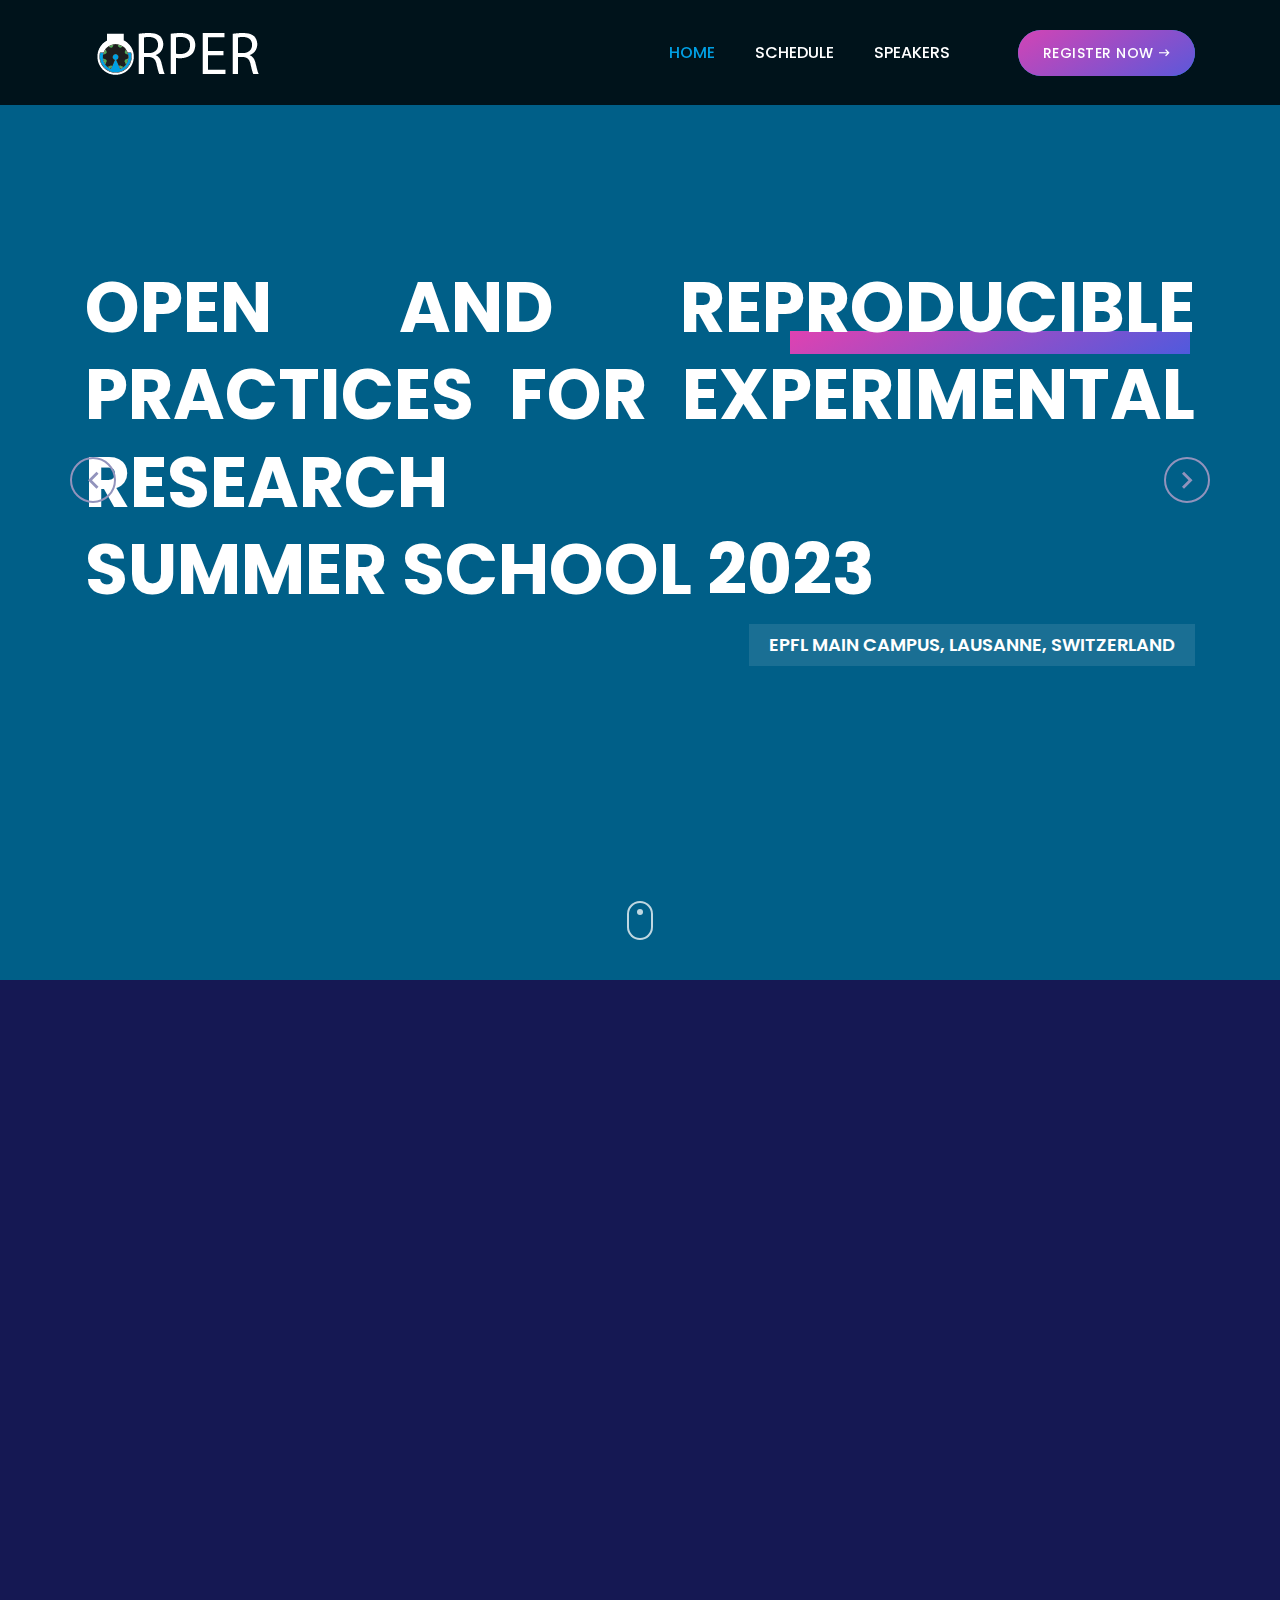
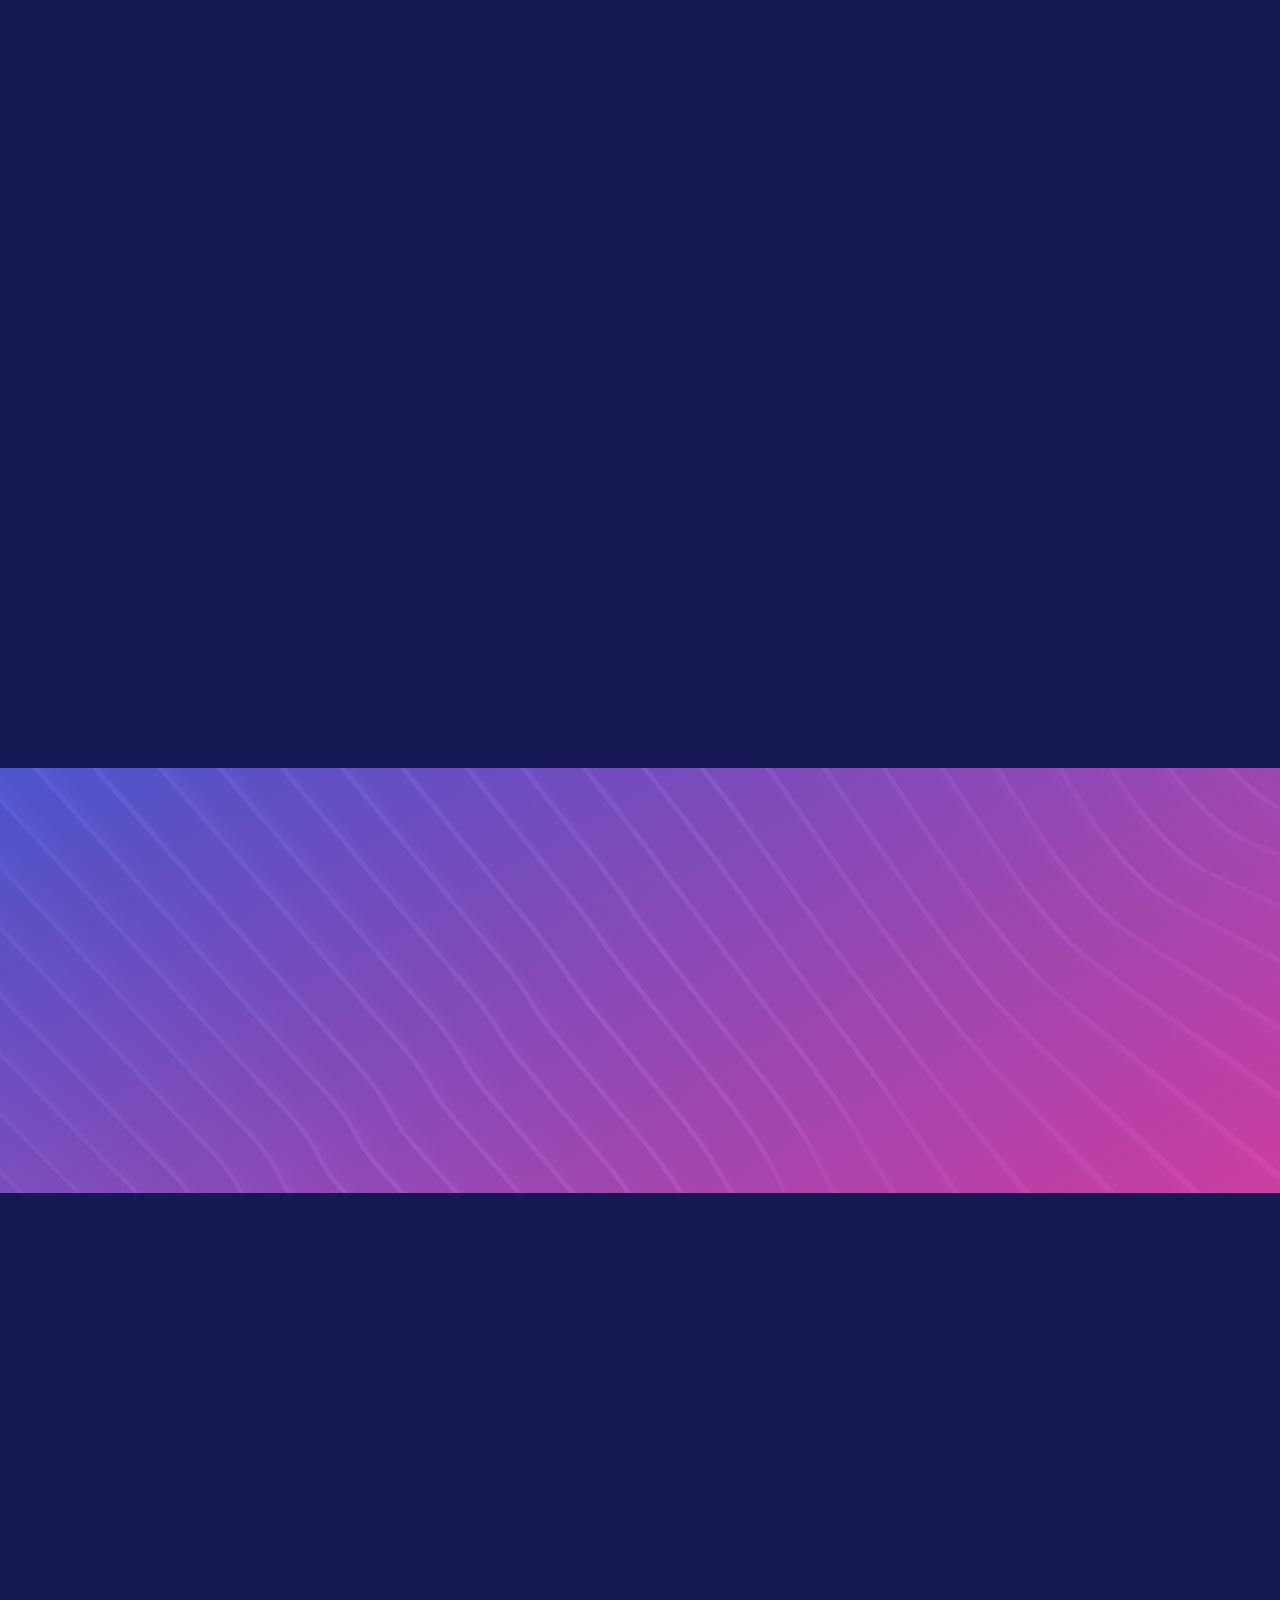
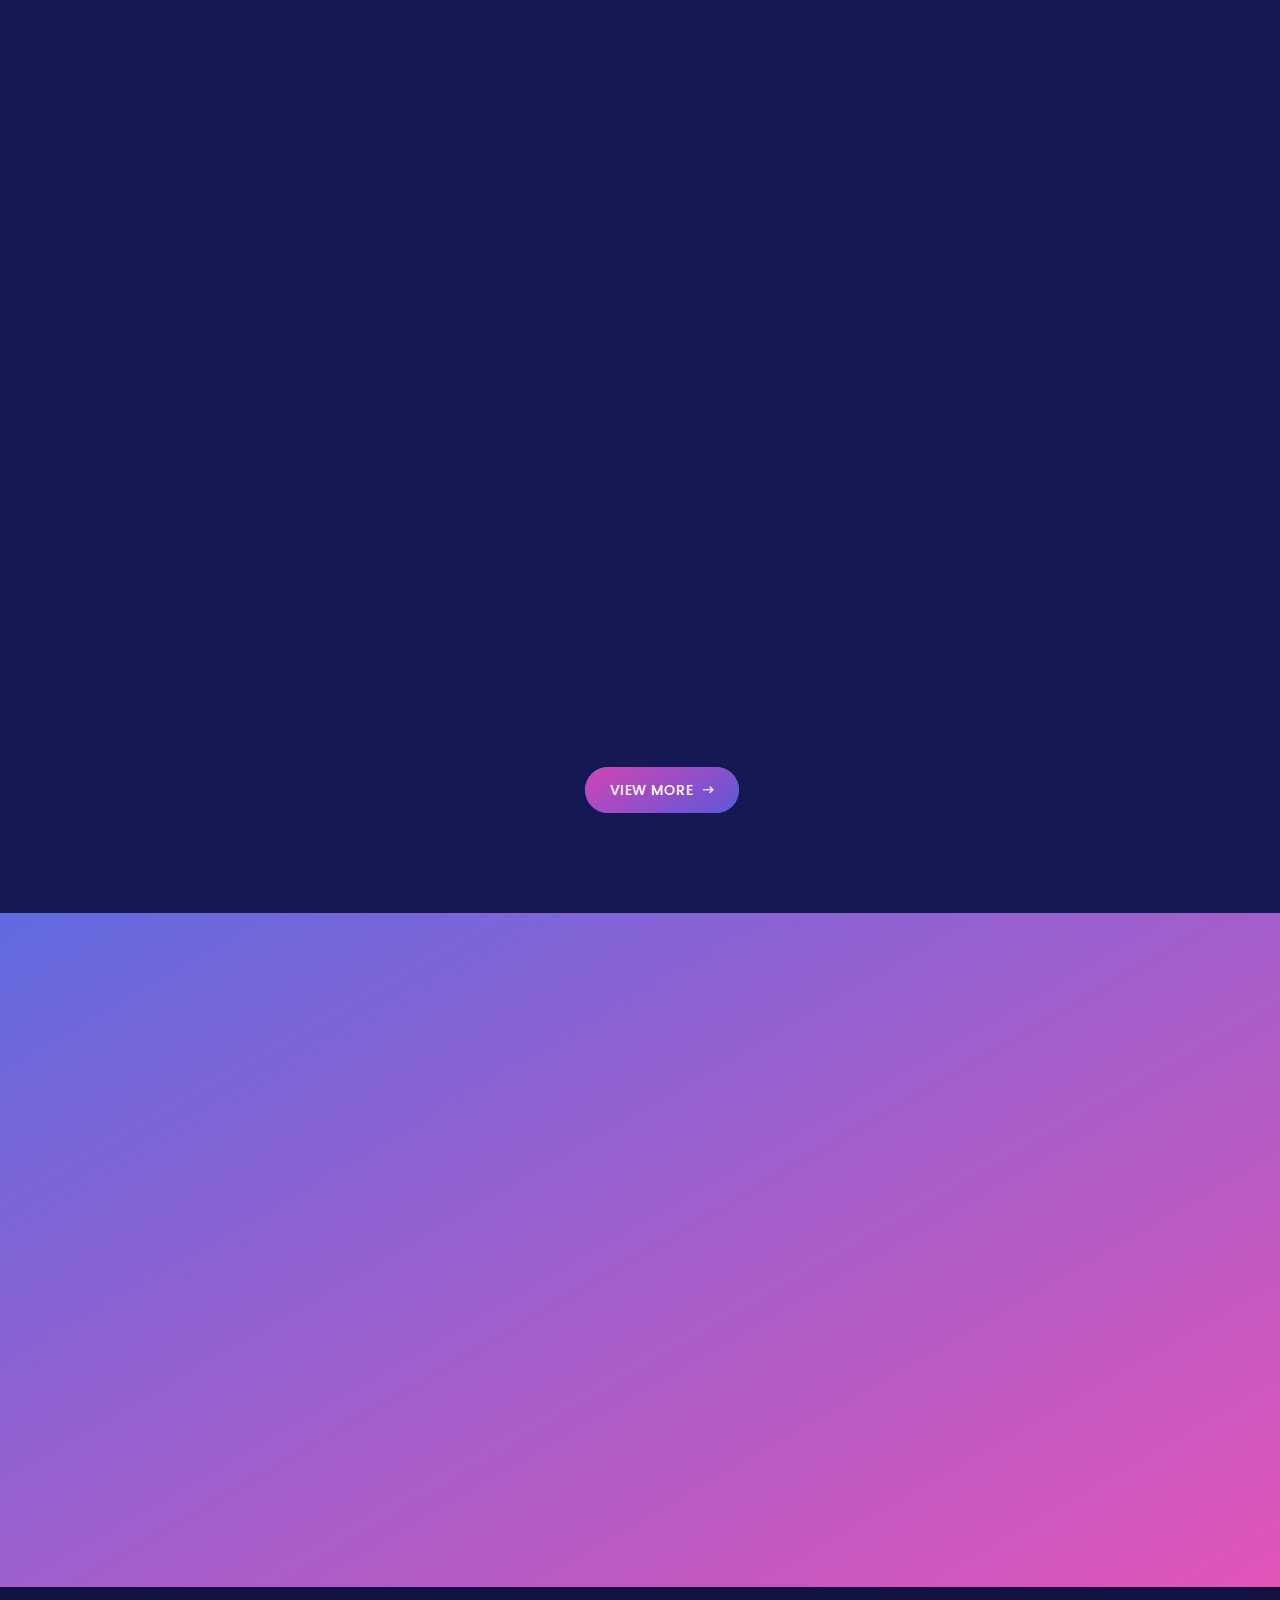
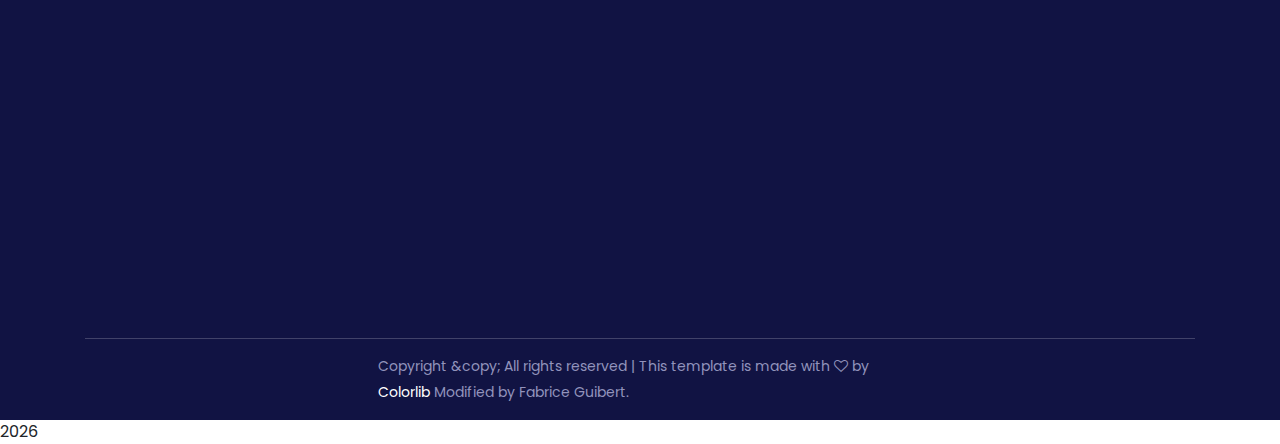
==== index.html @ 963dcc57 "- Fixed wrong days and email address" ====
<!DOCTYPE html>
<html lang="en">

<head>
    <meta charset="UTF-8">
    <meta name="description" content="">
    <meta http-equiv="X-UA-Compatible" content="IE=edge">
    <meta name="viewport" content="width=device-width, initial-scale=1, shrink-to-fit=no">

    <!-- Title -->
    <title>ORPER - Open and Reproducible Practices for Experimental Research Summer School 2023</title>

    <!-- Favicon -->
    <link rel="icon" href="./img/core-img/favicon-orper.png">

    <!-- Stylesheet -->
    <link rel="stylesheet" href="style.css">
	<script src="js/navbar_creator.js"></script>
</head>

<body>
    <!-- Preloader -->
    <div id="preloader">
        <div class="loader"></div>
    </div>
    <!-- /Preloader -->

    <!-- Header Area Start -->
    <header class="header-area">
        <div class="classy-nav-container breakpoint-off">
            <div class="container">
                <!-- Classy Menu -->
                <nav class="classy-navbar justify-content-between" id="conferNav">

                    <!-- Logo -->
                    <a class="nav-brand" href="./index.html"><img src="./img/core-img/logo_white@0.1x.png" alt=""></a>

                    <!-- Navbar Toggler -->
                    <div class="classy-navbar-toggler">
                        <span class="navbarToggler"><span></span><span></span><span></span></span>
                    </div>

                    <!-- Menu -->
                    <div class="classy-menu">
                        <!-- Menu Close Button -->
                        <div class="classycloseIcon">
                            <div class="cross-wrap"><span class="top"></span><span class="bottom"></span></div>
                        </div>
                        <!-- Nav Start -->
                        
                        <!-- Nav End -->
                    </div>
                </nav>
            </div>
        </div>
	<script>
		header_creator("home")
	</script>
    </header>
    <!-- Header Area End -->

    <!-- Welcome Area Start -->
    <section class="welcome-area">
        <div class="welcome-slides owl-carousel">
            <!-- Single Slide -->
            <div class="single-welcome-slide bg-img bg-overlay jarallax">
                <div class="container h-100">
                    <div class="row h-100 align-items-center">
                        <!-- Welcome Text -->
                        <div class="col-12">
                            <div class="welcome-text text-right">
                                <h2 data-animation="fadeInUp" data-delay="300ms" style="font-size:70px; text-align:justify;">Open and Reproducible Practices for Experimental Research <br>Summer School 2023</h2>
                                <h6 data-animation="fadeInUp" data-delay="500ms">EPFL Main Campus, Lausanne, Switzerland</h6>
                                <div class="hero-btn-group" data-animation="fadeInUp" data-delay="700ms">
                                    <!--<a href="#" class="btn confer-btn">More Information <i class="zmdi zmdi-long-arrow-right"></i></a>-->
                                </div>
                            </div>
                        </div>
                    </div>
                </div>
            </div>

            <!-- Single Slide -->
            <div class="single-welcome-slide bg-img bg-overlay jarallax">
                <div class="container h-100">
                    <div class="row h-100 align-items-center">
                        <!-- Welcome Text -->
                        <div class="col-12">
                            <div class="welcome-text-two text-center">
                                <h5 data-animation="fadeInUp" data-delay="100ms">Learn about Best Practices in</h5>
                                <h2 data-animation="fadeInUp" data-delay="300ms">Open Science</h2>
                                <!-- Event Meta -->
                                <div class="event-meta" data-animation="fadeInUp" data-delay="500ms">
                                    <a class="event-date" href="#"><i class="zmdi zmdi-account"></i>September 11, 2023 - September 14, 2023</a>
                                    <!--<a class="event-author" href="#"><i class="zmdi zmdi-alarm-check"></i> Laura Green</a>-->
                                </div>
                                <!--<div class="hero-btn-group" data-animation="fadeInUp" data-delay="700ms">
                                    <a href="#" class="btn confer-btn m-2">View more <i class="zmdi zmdi-long-arrow-right"></i></a>
                                    <a href="#" class="btn confer-btn m-2">Get Tickets <i class="zmdi zmdi-long-arrow-right"></i></a>
                                </div>-->
                            </div>
                        </div>
                    </div>
                </div>
            </div>
        </div>

        <!-- Scroll Icon -->
        <div class="icon-scroll" id="scrollDown"></div>
    </section>
    <!-- Welcome Area End -->

    <!-- About Us And Countdown Area Start -->
    <section class="about-us-countdown-area section-padding-100-0" id="about">
        <div class="container">
            <div class="row">
                <!-- About Content -->
                <div class="col-12 col-md-6">
                    <div class="about-content-text mb-80">
                        <h6 class="wow fadeInUp" data-wow-delay="300ms">About Summer School</h6>
                        <h3 class="wow fadeInUp" data-wow-delay="300ms">The Why</h3>
                        <p class="wow fadeInUp" data-wow-delay="300ms">The need to conduct research in a transparent, sharable and reproducible manner is today one of the most pressing challenges faced by the scientific community. <br>
Nevertheless graduate students dramatically lack a proper training on what are the good practices to put into place while conducting research and, more importantly, how to apply them. <br>
In this summer school, you will be provided with appropriate content on what are the different practices that you might adopt from the beginning of your research journey, step by step, from study design to publication,
covering data collection, storage and analysis, to improve the quality, shareability and reproducibility of your work. <br>
You will be provided both with theoretical aspects in the form of lectures and practical workshops to apply your knowledge, covering all states of the research lifecycle.<br>
By the end of the summer school, you should be able to make your projects more "open-science ready".</p>
                        <!--<a href="#" class="btn confer-btn mt-50 wow fadeInUp" data-wow-delay="300ms">Interested <i class="zmdi zmdi-long-arrow-right"></i></a>-->
                    </div>
                </div>
				
				<div class="col-12 col-md-6">
                    <div class="about-content-text mb-80">
                        <h6 class="wow fadeInUp" data-wow-delay="300ms">Conditions to apply</h6>
                        <h3 class="wow fadeInUp" data-wow-delay="300ms">The Who</h3>
                        <p class="wow fadeInUp" data-wow-delay="300ms">Any PhD student is welcome to join this summer school. Due to a limited number of seats (30), priority will be given to students from EPFL and ETHZ.</p>
                        <!--<a href="#" class="btn confer-btn mt-50 wow fadeInUp" data-wow-delay="300ms">Interested <i class="zmdi zmdi-long-arrow-right"></i></a>-->
                    </div>
                </div>
				
				
				<div class="col-12 col-md-6">
                    <div class="about-content-text mb-80">
                        <h6 class="wow fadeInUp" data-wow-delay="300ms">Conditions to apply</h6>
                        <h3 class="wow fadeInUp" data-wow-delay="300ms">The When</h3>
                        <p class="wow fadeInUp" data-wow-delay="300ms">From September the 11th to September the 15th 2023, at EPFL main campus in Lausanne.</p>
                        <!--<a href="#" class="btn confer-btn mt-50 wow fadeInUp" data-wow-delay="300ms">Interested <i class="zmdi zmdi-long-arrow-right"></i></a>-->
                    </div>
                </div>
				
				<div class="col-12 col-md-6">
                    <div class="about-content-text mb-80">
                        <h6 class="wow fadeInUp" data-wow-delay="300ms">How to pass this school</h6>
                        <h3 class="wow fadeInUp" data-wow-delay="300ms">Grading</h3>
                        <p class="wow fadeInUp" data-wow-delay="300ms">Students will be evaluated on the basis of a single report, to be submitted a week after the end of the summer school. <br>In this report, students will select one other student’s project and evaluate its transparency and reproducibility, through all criteria seen during the previous days. This evaluation will take the form of comments and suggestions, outlining both good and bad practices observed in the aforementioned project.</p>
                        <!--<a href="#" class="btn confer-btn mt-50 wow fadeInUp" data-wow-delay="300ms">Interested <i class="zmdi zmdi-long-arrow-right"></i></a>-->
                    </div>
                </div>

                <!-- About Thumb -->
				<!--
                <div class="col-12 col-md-6">
                    <div class="about-thumb mb-80 wow fadeInUp" data-wow-delay="300ms">
                        <img src="img/bg-img/2.png" alt="">
                    </div>
                </div>-->
            </div>
        </div>

        <!-- Counter Up Area -->
        <div class="countdown-up-area">
            <div class="container">
                <div class="row align-items-center">
                    <div class="col-12 col-md-3">
                        <!-- Countdown Text -->
                        <div class="countdown-content-text mb-100 wow fadeInUp" data-wow-delay="300ms">
                            <h6>Summer School Date</h6>
                            <h4>Count Every Second Until the Event</h4>
                        </div>
                    </div>

                    <div class="col-12 col-md-9">
                        <div class="countdown-timer mb-100 wow fadeInUp" data-wow-delay="300ms">
                            <div id="clock" date="2023/09/11""></div>
                        </div>
                    </div>
                </div>
            </div>
        </div>
    </section>
    <!-- About Us And Countdown Area End -->

    <!-- Our Speakings Area Start -->
    <section class="our-speaker-area bg-img bg-gradient-overlay section-padding-100-60" style="background-image: url(img/bg-img/3.jpg);">
        <div class="container">
            <div class="row">
                <!-- Heading -->
                <div class="col-12">
                    <div class="section-heading text-center wow fadeInUp" data-wow-delay="300ms">
                        <p>Learn from experts in the field</p>
                        <h4>Speakers</h4>
                    </div>
                </div>
            </div>

            <div class="row" id="speakerContent"></div>
        </div>
    </section>
    <!-- Our Speakings Area End -->

    <!-- Our Schedule Area Start -->
    <section class="our-schedule-area section-padding-100">
        <div class="container">
            <div class="row">
                <!-- Heading -->
                <div class="col-12">
                    <div class="section-heading-2 text-center wow fadeInUp" data-wow-delay="300ms">
                        <p>Our Timetable</p>
                        <h4>Schedule Plan</h4>
                    </div>
                </div>
            </div>

            <div class="row">
                <div class="col-12">
                    <div class="schedule-tab">
                        <!-- Nav Tabs -->
                        <ul class="nav nav-tabs wow fadeInUp" data-wow-delay="300ms" id="conferScheduleTab" role="tablist">
                        </ul>
                    </div>

                    <!-- Tab Content -->
                    <div class="tab-content " id="conferScheduleTabContent">
                    </div>
					
			<!-- Schedule button -->
			<a href="./schedule.html" class="btn confer-btn" style="margin-left:45%;">View More <i class="zmdi zmdi-long-arrow-right"></i></a>
		</div>
            </div>
        </div>
    </section>
	
	
	<script>
		day_schedule_insert(false);
		create_nav_panel_schedule();
		create_speakers();
	</script>
    <!-- Our Schedule Area End -->

    <!-- Our Ticket Pricing Table Area Start -->
    <section class="our-ticket-pricing-table-area bg-img bg-gradient-overlay section-padding-100-0 jarallax" style="background-image: url(img/bg-img/14.jpg);">
        <div class="container">
            <div class="row">
                <!-- Heading -->
                <div class="col-12">
                    <div class="section-heading text-center wow fadeInUp" data-wow-delay="300ms">
                        <!--<p>What We Provide</p>
                        <h4>What We Provide</h4> -->
                    </div>
                </div>
            </div>

            <div class="row">
                <!-- Single Ticket Pricing Table -->
                <div class="col-12 col-md-6 col-lg-4">
                    <div class="single-ticket-pricing-table active text-center mb-100 wow fadeInUp" data-wow-delay="300ms">
                        <h6 class="ticket-plan">Full week course</h6>
                        <!-- Ticket Icon -->
                        <div class="ticket-icon">
                            <img src="img/core-img/p2.png" alt="">
                        </div>
                        <!-- <h2 class="ticket-price">Free</h2> -->
                        <!-- Ticket Pricing Table Details -->
                        <div class="ticket-pricing-table-details">
                            <p><i class="zmdi zmdi-check"></i> Four days of class</p>
                            <p><i class="zmdi zmdi-check"></i> One Coffee-break every day</p>
                            <p><i class="zmdi zmdi-check"></i> Speaker slides</p>
							<p><i class="zmdi zmdi-check"></i> 2 ECTS credits</p>
							<p><i class="zmdi zmdi-cross" style="color:#e30000;"></i> Accomodation</p>
							<p><i class="zmdi zmdi-cross" style="color:#e30000;"></i> Meals</p>
                        </div>
                    </div>
                </div>


            </div>
        </div>
    </section>
    <!-- Our Ticket Pricing Table Area End -->

   <!-- Footer Area Start -->
    <footer class="footer-area bg-img bg-overlay-2 section-padding-100-0" id="footer"></footer>
    <!-- Footer Area End -->
	<script>
		footer_creator("orpersummerschool23@gmail.com", "orperschool.github.io", "Towards best practices in research for reproducibility and sharing of data, software and ideas.");
	</script>

    <!-- **** All JS Files ***** -->
    <!-- jQuery 2.2.4 -->
    <script src="js/jquery.min.js"></script>
    <!-- Popper -->
    <script src="js/popper.min.js"></script>
    <!-- Bootstrap -->
    <script src="js/bootstrap.min.js"></script>
    <!-- All Plugins -->
    <script src="js/confer.bundle.js"></script>
    <!-- Active -->
    <script src="js/default-assets/active.js"></script>

</body>

</html>
---- style.css ----
/* ------------------------------------------
[Master Stylesheet]

Template Name: Confer - Conference Event HTML Template
Template Author: Colorlib
Template Author URL: http://colorlib.com
Version: 1.0.0
Last Update: March 14, 2019

[Tables of CSS Content]

+ body

    01.0 Reboot Area CSS
    02.0 Spacing Area CSS
    03.0 Preloader Area CSS
    04.0 Heading Area CSS
    05.0 Backtotop Area CSS
    06.0 Buttons Area CSS
    07.0 Header Area CSS
    08.0 Hero Area CSS
    09.0 Footer Area CSS
    10.0 About Area CSS
    11.0 Counter Area CSS
    12.0 Speakar Area CSS
    13.0 Breadcrumb Area CSS
    14.0 Blog Area CSS
    15.0 Widget Area CSS
    16.0 Client Area CSS
    17.0 Schedule Area CSS
    18.0 Ticket Area CSS
    19.0 Sponsor Area CSS
    20.0 Contact Area CSS
    21.0 CTA Area CSS
--------------------------------------------- */
/* Import Fonts & All CSS */
@import url("https://fonts.googleapis.com/css?family=Poppins:100,200,300,400,500,600,700");
@import 'bootstrap.min.css';
@import 'css/animate.css';
@import 'css/default-assets/classy-nav.css';
@import 'css/owl.carousel.min.css';
@import 'css/magnific-popup.css';
@import 'css/font-awesome.min.css';
@import 'css/material-design-iconic-font.min.css';
@import 'css/style.css';
/* :: 01.0 Reboot Area CSS */
* {
  margin: 0;
  padding: 0;
}

body {
  font-family: "Poppins", sans-serif;
  font-weight: 400;
  font-size: 16px;
  position: relative;
  z-index: auto;
}

h1,
h2,
h3,
h4,
h5,
h6 {
  font-family: "Poppins", sans-serif;
  color: #111343;
  line-height: 1.25;
  font-weight: 600;
}

a,
a:active,
a:focus,
a:hover {
  color: #111343;
  text-decoration: none;
  -webkit-transition-duration: 500ms;
  -o-transition-duration: 500ms;
  transition-duration: 500ms;
  outline: none;
  font-weight: 500;
}

li {
  list-style: none;
}

p {
  line-height: 1.8;
  color: #5d5e8d;
  font-size: 16px;
  font-weight: 400;
}

img {
  max-width: 100%;
  height: auto;
}

ul {
  margin: 0;
  padding: 0;
}
ul li {
  margin: 0;
  padding: 0;
}

.bg-overlay {
  position: relative;
  z-index: 1;
}
.bg-overlay::after {
  position: absolute;
  content: "";
  height: 100%;
  width: 100%;
  top: 0;
  left: 0;
  z-index: -1;
  background-color: rgba(0, 0, 0, 0.4);
}

.bg-gradient-overlay {
  position: relative;
  z-index: 1;
}
.bg-gradient-overlay::after {
  position: absolute;
  content: "";
  height: 100%;
  width: 100%;
  top: 0;
  left: 0;
  z-index: -1;
  background: #c63fa4;
  background-image: -moz-linear-gradient(120deg, rgb(223, 66, 177) 0%, rgb(80, 90, 221) 100%);
  background-image: -webkit-linear-gradient(120deg, rgb(223, 66, 177) 0%, rgb(80, 90, 221) 100%);
  background-image: -ms-linear-gradient(120deg, rgb(223, 66, 177) 0%, rgb(80, 90, 221) 100%);
  opacity: 0.9;
}

.bg-gradient-overlay-2 {
  position: relative;
  z-index: 1;
}
.bg-gradient-overlay-2::after {
  border-radius: 10px;
  content: "";
  position: absolute;
  width: 100%;
  height: 100%;
  top: 0;
  left: 0;
  z-index: 10;
  background: rgba(0, 0, 0, 0.6);
  background: -webkit-gradient(linear, left bottom, left top, from(rgba(0, 0, 0, 0.8)), color-stop(30%, rgba(0, 0, 0, 0.2)), to(rgba(0, 0, 0, 0)));
  background: -webkit-linear-gradient(bottom, rgba(0, 0, 0, 0.8) 0%, rgba(0, 0, 0, 0.2) 30%, rgba(0, 0, 0, 0) 100%);
  background: -o-linear-gradient(bottom, rgba(0, 0, 0, 0.8) 0%, rgba(0, 0, 0, 0.2) 30%, rgba(0, 0, 0, 0) 100%);
  background: linear-gradient(to top, rgba(0, 0, 0, 0.8) 0%, rgba(0, 0, 0, 0.2) 30%, rgba(0, 0, 0, 0) 100%);
}

.bg-img {
  background-position: center center !important;
  background-size: cover !important;
  background-repeat: no-repeat !important;
}

.jarallax {
  position: relative;
  z-index: 0;
}
.jarallax .jarallax-img {
  position: absolute;
  object-fit: cover;
  font-family: "object-fit: cover";
  top: 0;
  left: 0;
  width: 100%;
  height: 100%;
  z-index: -1;
}

.bg-boxshadow {
  -webkit-box-shadow: 0px 8px 27px 0px rgba(90, 111, 120, 0.15);
  box-shadow: 0px 8px 27px 0px rgba(90, 111, 120, 0.15);
}

.mfp-image-holder .mfp-close,
.mfp-iframe-holder .mfp-close {
  position: fixed;
  z-index: 100;
  color: #ffffff;
  right: 20px;
  text-align: center;
  padding-right: 0;
  width: 100%;
  top: 20px;
  width: 30px;
  background: #009fe3;
  height: 30px;
  line-height: 30px;
}

img.mfp-img {
  -webkit-box-shadow: 0 2px 40px 8px rgba(15, 15, 15, 0.15);
  box-shadow: 0 2px 40px 8px rgba(15, 15, 15, 0.15);
}

button.mfp-close,
button.mfp-arrow {
  background: #009fe3;
}

.mfp-bottom-bar {
  display: none !important;
}

.mfp-bg {
  background-color: #000000;
}

.bg-transparent {
  background-color: transparent !important;
}

.bg-gray {
  background-color: #f7f7f7 !important;
}

textarea:focus,
input:focus {
  outline: none;
}

textarea:invalid,
input:invalid,
textarea:required,
input:required {
  box-shadow: none !important;
}

.border {
  border-color: #4b4d7b;
}

.mfp-arrow-left::after {
  border-right-color: transparent;
}

.mfp-arrow-left::before {
  border-right-color: #ffffff;
}

.mfp-arrow-right::after {
  border-left-color: transparent;
}

.mfp-arrow-right::before {
  border-left-color: #ffffff;
}

/* :: 02.0 Spacing Area CSS */
.mt-15 {
  margin-top: 15px;
}

.mt-30 {
  margin-top: 30px;
}

.mt-20 {
  margin-top: 20px;
}

.mt-40 {
  margin-top: 40px;
}

.mt-50 {
  margin-top: 50px;
}

.mt-70 {
  margin-top: 70px;
}

.mt-80 {
  margin-top: 80px;
}

.mt-100 {
  margin-top: 100px;
}

.mt-150 {
  margin-top: 150px;
}

.mr-15 {
  margin-right: 15px;
}

.mr-30 {
  margin-right: 30px;
}

.mr-50 {
  margin-right: 50px;
}

.mr-100 {
  margin-right: 100px;
}

.mb-10 {
  margin-bottom: 10px;
}

.mb-15 {
  margin-bottom: 15px;
}

.mb-30 {
  margin-bottom: 30px;
}

.mb-40 {
  margin-bottom: 40px;
}

.mb-50 {
  margin-bottom: 50px;
}

.mb-60 {
  margin-bottom: 60px;
}

.mb-70 {
  margin-bottom: 70px;
}

.mb-80 {
  margin-bottom: 80px;
}

.mb-100 {
  margin-bottom: 100px;
}

.ml-15 {
  margin-left: 15px;
}

.ml-30 {
  margin-left: 30px;
}

.ml-50 {
  margin-left: 50px;
}

.ml-100 {
  margin-left: 100px;
}

.pt-50 {
  padding-top: 50px !important;
}

.section-padding-80 {
  padding-top: 80px;
  padding-bottom: 80px;
}

.section-padding-0-80 {
  padding-top: 0;
  padding-bottom: 80px;
}

.section-padding-80-0 {
  padding-top: 80px;
  padding-bottom: 0;
}

.section-padding-80-50 {
  padding-top: 80px;
  padding-bottom: 50px;
}

.section-padding-100 {
  padding-top: 100px;
  padding-bottom: 100px;
}

.section-padding-0-85 {
  padding-top: 0;
  padding-bottom: 85px;
}

.section-padding-100-60 {
  padding-top: 100px;
  padding-bottom: 60px;
}

.section-padding-100-70 {
  padding-top: 100px;
  padding-bottom: 70px;
}

.section-padding-0-100 {
  padding-top: 0;
  padding-bottom: 100px;
}

.section-padding-100-0 {
  padding-top: 100px;
  padding-bottom: 0;
}

/* :: 3.0 Preloader Area CSS */
#preloader {
  position: fixed;
  width: 100%;
  height: 100%;
  z-index: 9999999;
  top: 0;
  left: 0;
  background: #009fe3;
  background-image: -webkit-linear-gradient(120deg, rgb(80, 90, 221) 0%, rgb(223, 66, 177) 100%);
  background-image: -ms-linear-gradient(120deg, rgb(80, 90, 221) 0%, rgb(223, 66, 177) 100%);
  display: -webkit-box;
  display: -ms-flexbox;
  display: flex;
  -webkit-box-align: center;
  -ms-flex-align: center;
  align-items: center;
  -webkit-box-pack: center;
  -ms-flex-pack: center;
  justify-content: center;
  overflow: hidden;
}

.loader {
  position: relative;
  z-index: 1;
  width: 50px;
  height: 50px;
  border-radius: 50%;
  -webkit-animation: loader linear 2s infinite;
  animation: loader linear 2s infinite;
  border-top: 2px solid #ffffff;
  border-left: 2px solid transparent;
  border-right: 2px solid transparent;
  border-bottom: 2px solid transparent;
}

@-webkit-keyframes loader {
  0% {
    -webkit-transform: rotate(0deg);
    -ms-transform: rotate(0deg);
    transform: rotate(0deg);
  }
  100% {
    -webkit-transform: rotate(360deg);
    -ms-transform: rotate(360deg);
    transform: rotate(360deg);
  }
}
@keyframes loader {
  0% {
    -webkit-transform: rotate(0deg);
    -ms-transform: rotate(0deg);
    transform: rotate(0deg);
  }
  100% {
    -webkit-transform: rotate(360deg);
    -ms-transform: rotate(360deg);
    transform: rotate(360deg);
  }
}
/* :: 4.0 Heading Area CSS */
.section-heading {
  position: relative;
  z-index: 1;
  margin-bottom: 60px;
}
.section-heading p {
  color: #ffffff;
  letter-spacing: 1px;
  text-transform: uppercase;
  margin-bottom: 0;
  display: inline-block;
  font-weight: 400;
}
.section-heading h4 {
  font-size: 38px;
  color: #ffffff;
  margin-bottom: 0;
  text-transform: uppercase;
  letter-spacing: 1px;
}
@media only screen and (max-width:767px) {
  .section-heading h4 {
    font-size: 26px;
  }
}
@media only screen and (min-width:576px) and (max-width:767px) {
  .section-heading h4 {
    font-size: 30px;
  }
}

.section-heading-2 {
  position: relative;
  z-index: 1;
  margin-bottom: 60px;
}
.section-heading-2 p {
  color: #009fe3;
  letter-spacing: 1px;
  text-transform: uppercase;
  margin-bottom: 0;
  display: inline-block;
  font-weight: 400;
}
.section-heading-2 h4 {
  font-size: 38px;
  color: #ffffff;
  margin-bottom: 0;
  text-transform: uppercase;
  letter-spacing: 1px;
}
@media only screen and (max-width:767px) {
  .section-heading-2 h4 {
    font-size: 26px;
  }
}
@media only screen and (min-width:576px) and (max-width:767px) {
  .section-heading-2 h4 {
    font-size: 30px;
  }
}

.section-heading-3 {
  position: relative;
  z-index: 1;
  margin-bottom: 60px;
}
.section-heading-3 p {
  color: #009fe3;
  letter-spacing: 1px;
  text-transform: uppercase;
  margin-bottom: 0;
  display: inline-block;
  font-weight: 400;
}
.section-heading-3 h4 {
  font-size: 38px;
  color: #111343;
  margin-bottom: 0;
  text-transform: uppercase;
  letter-spacing: 1px;
}
@media only screen and (max-width:767px) {
  .section-heading-3 h4 {
    font-size: 26px;
  }
}
@media only screen and (min-width:576px) and (max-width:767px) {
  .section-heading-3 h4 {
    font-size: 30px;
  }
}

/* :: 5.0 Backtotop Area CSS */
#scrollUp {
  position: fixed;
  right: 40px;
  font-size: 20px;
  line-height: 40px;
  width: 40px;
  height: 40px;
  bottom: 40px;
  background-color: #009fe3;
  color: #ffffff;
  text-align: center;
  -webkit-transition-duration: 500ms;
  -o-transition-duration: 500ms;
  transition-duration: 500ms;
  border-radius: 50%;
  -webkit-box-shadow: 0 2px 40px 8px rgba(15, 15, 15, 0.15);
  box-shadow: 0 2px 40px 8px rgba(15, 15, 15, 0.15);
  z-index: 15962536;
}
@media only screen and (max-width:767px) {
  #scrollUp {
    right: 20px;
    bottom: 20px;
  }
}
#scrollUp:focus, #scrollUp:hover {
  background-color: #000000;
  color: #ffffff;
}

/* :: 6.0 Buttons Area CSS */
.btn:focus {
  box-shadow: none;
}

.confer-btn {
  position: relative;
  z-index: 1;
  height: 46px;
  line-height: 46px;
  font-size: 14px;
  font-weight: 500;
  border: none;
  display: inline-block;
  padding: 0 25px;
  text-align: center;
  text-transform: uppercase;
  letter-spacing: 0.5px;
  color: #ffffff;
  border-radius: 23px;
  -webkit-transition-duration: 500ms;
  -o-transition-duration: 500ms;
  transition-duration: 500ms;
  overflow: hidden;
}
.confer-btn i {
  margin-left: 5px;
}
.confer-btn::before {
  -webkit-transition-duration: 800ms;
  -o-transition-duration: 800ms;
  transition-duration: 800ms;
  position: absolute;
  width: 120%;
  height: 120%;
  top: -10%;
  left: -10%;
  content: "";
  background: #009fe3;
  background-image: -webkit-linear-gradient(120deg, rgb(80, 90, 221) 0%, rgb(223, 66, 177) 100%);
  background-image: -ms-linear-gradient(120deg, rgb(80, 90, 221) 0%, rgb(223, 66, 177) 100%);
  z-index: -2;
}
.confer-btn:focus, .confer-btn:hover {
  font-weight: 500;
  background-color: #ffffff;
  color: #111343 !important;
  -webkit-box-shadow: 0 2px 40px 8px rgba(15, 15, 15, 0.15);
  box-shadow: 0 2px 40px 8px rgba(15, 15, 15, 0.15);
}
.confer-btn:focus i, .confer-btn:hover i {
  -webkit-animation: buttonIcon 1s ease-in infinite;
  animation: buttonIcon 1s ease-in infinite;
}
.confer-btn:focus::before, .confer-btn:hover::before {
  left: 110%;
}

@-webkit-keyframes buttonIcon {
  0% {
    opacity: 1;
  }
  100% {
    opacity: 0;
  }
}
@keyframes buttonIcon {
  0% {
    opacity: 1;
  }
  100% {
    opacity: 0;
  }
}
.confer-btn-2 {
  position: relative;
  z-index: 1;
  height: 46px;
  line-height: 46px;
  font-size: 14px;
  font-weight: 500;
  display: inline-block;
  padding: 0 25px;
  text-align: center;
  text-transform: uppercase;
  letter-spacing: 0.5px;
  color: #ffffff;
  border-radius: 23px;
  -webkit-transition-duration: 500ms;
  -o-transition-duration: 500ms;
  transition-duration: 500ms;
}
.confer-btn-2 i {
  margin-left: 4px;
}
.confer-btn-2.btn-2 {
  color: #111343;
}
.confer-btn-2:focus, .confer-btn-2:hover {
  font-weight: 500;
  -webkit-box-shadow: 0 2px 40px 8px rgba(15, 15, 15, 0.15);
  box-shadow: 0 2px 40px 8px rgba(15, 15, 15, 0.15);
  background-color: #009fe3;
  color: #ffffff;
}

.confer-btn-white {
  position: relative;
  z-index: 1;
  height: 46px;
  padding: 0 25px;
  border: 2px solid #ffffff;
  color: #ffffff;
  border-radius: 23px;
  font-size: 14px;
  text-transform: uppercase;
  letter-spacing: 1px;
  line-height: 42px;
  font-weight: 500;
  -webkit-transition-duration: 500ms;
  -o-transition-duration: 500ms;
  transition-duration: 500ms;
}
.confer-btn-white i {
  margin-left: 5px;
}
.confer-btn-white:hover, .confer-btn-white:focus {
  background-color: #009fe3;
  border-color: #009fe3;
  color: #ffffff;
}

.confer-btn-white-2 {
  position: relative;
  z-index: 1;
  height: 46px;
  padding: 0 25px;
  border: 2px solid rgba(255, 255, 255, 0.2);
  color: #ffffff;
  border-radius: 23px;
  font-size: 14px;
  text-transform: uppercase;
  letter-spacing: 1px;
  line-height: 42px;
  font-weight: 500;
  -webkit-transition-duration: 500ms;
  -o-transition-duration: 500ms;
  transition-duration: 500ms;
}
.confer-btn-white-2 i {
  margin-left: 3px;
}
.confer-btn-white-2:hover, .confer-btn-white-2:focus {
  background-color: #009fe3;
  border-color: #009fe3;
  color: #ffffff;
}

.confer-gb-btn {
  position: relative;
  z-index: 1;
  color: #ffffff;
  font-size: 14px;
  font-weight: 500;
  text-transform: uppercase;
  line-height: 46px;
  padding: 0 25px;
  min-width: 180px;
  height: 46px;
  -webkit-transition-duration: 500ms;
  -o-transition-duration: 500ms;
  transition-duration: 500ms;
  border-radius: 23px;
  border: none;
  overflow: hidden;
}
.confer-gb-btn::before {
  -webkit-transition-duration: 800ms;
  -o-transition-duration: 800ms;
  transition-duration: 800ms;
  position: absolute;
  width: 120%;
  height: 120%;
  top: -10%;
  left: -10%;
  content: "";
  background: #009fe3;
  background-image: -webkit-linear-gradient(120deg, rgb(80, 90, 221) 0%, rgb(223, 66, 177) 100%);
  background-image: -ms-linear-gradient(120deg, rgb(80, 90, 221) 0%, rgb(223, 66, 177) 100%);
  z-index: -2;
}
.confer-gb-btn::after {
  -webkit-transition-duration: 500ms;
  -o-transition-duration: 500ms;
  transition-duration: 500ms;
  position: absolute;
  width: calc(100% - 4px);
  height: calc(100% - 4px);
  border-radius: 23px;
  top: 2px;
  left: 2px;
  right: 2px;
  bottom: 2px;
  background-color: #151853;
  content: "";
  z-index: -1;
}
.confer-gb-btn:hover, .confer-gb-btn:focus {
  color: #ffffff;
}
.confer-gb-btn:hover::after, .confer-gb-btn:focus::after {
  opacity: 0;
}

/* :: 7.0 Header Area CSS */
.classy-nav-container {
  background-color: transparent;
  padding: 0;
}
.classy-nav-container .classy-navbar {
  -webkit-transition-duration: 500ms;
  -o-transition-duration: 500ms;
  transition-duration: 500ms;
  height: 105px;
  padding: 0;
}
@media only screen and (max-width:767px) {
  .classy-nav-container .classy-navbar .nav-brand {
    max-width: 90px;
    margin-right: 15px;
  }
}
.classy-nav-container .classy-navbar .classynav ul li a {
  font-size: 16px;
  text-transform: uppercase;
  color: #ffffff;
  font-weight: 500;
  padding: 0 20px;
}
.classy-nav-container .classy-navbar .classynav ul li a:hover, .classy-nav-container .classy-navbar .classynav ul li a:focus {
  color: #009fe3;
}
@media only screen and (min-width:992px) and (max-width:1199px) {
  .classy-nav-container .classy-navbar .classynav ul li a {
    font-size: 14px;
  }
}
@media only screen and (min-width:768px) and (max-width:991px) {
  .classy-nav-container .classy-navbar .classynav ul li a {
    font-size: 14px;
    color: #111343;
  }
  .classy-nav-container .classy-navbar .classynav ul li a:hover, .classy-nav-container .classy-navbar .classynav ul li a:focus {
    color: #009fe3;
  }
}
@media only screen and (max-width:767px) {
  .classy-nav-container .classy-navbar .classynav ul li a {
    font-size: 14px;
    color: #111343;
  }
  .classy-nav-container .classy-navbar .classynav ul li a:hover, .classy-nav-container .classy-navbar .classynav ul li a:focus {
    color: #009fe3;
  }
}
.classy-nav-container .classy-navbar .classynav ul li.cn-dropdown-item ul li a, .classy-nav-container .classy-navbar .classynav ul li.megamenu-item ul li a {
  font-size: 14px;
  text-transform: uppercase;
  height: 42px;
  line-height: 42px;
  padding: 0 30px;
  color: #111343;
}
.classy-nav-container .classy-navbar .classynav ul li.cn-dropdown-item ul li a:focus, .classy-nav-container .classy-navbar .classynav ul li.cn-dropdown-item ul li a:hover, .classy-nav-container .classy-navbar .classynav ul li.megamenu-item ul li a:focus, .classy-nav-container .classy-navbar .classynav ul li.megamenu-item ul li a:hover {
  color: #009fe3;
}
.classy-nav-container .classy-navbar .classynav ul li.active a {
  color: #009fe3;
}

.classynav ul li.has-down > a::after,
.classynav ul li.has-down.active > a::after,
.classynav ul li.megamenu-item > a::after {
  color: #009fe3;
}

.breakpoint-off .classynav ul li .dropdown,
.breakpoint-off .classynav ul li .megamenu {
  width: 200px;
  -webkit-box-shadow: 0 2px 40px 8px rgba(15, 15, 15, 0.15);
  box-shadow: 0 2px 40px 8px rgba(15, 15, 15, 0.15);
  border-radius: 4px;
}

.breakpoint-off .classynav ul li .megamenu {
  width: 100%;
}

.classy-navbar-toggler .navbarToggler span {
  background-color: #ffffff;
}

.header-area {
  position: fixed;
  z-index: 999;
  width: 100%;
  -webkit-transition-duration: 500ms;
  -o-transition-duration: 500ms;
  transition-duration: 500ms;
  background-color: rgba(0, 0, 0, 0.8);
}
.header-area.sticky {
  background-color: #000000;
  -webkit-box-shadow: 0 2px 40px 8px rgba(15, 15, 15, 0.15);
  box-shadow: 0 2px 40px 8px rgba(15, 15, 15, 0.15);
}
.header-area.sticky .classy-navbar {
  height: 75px;
}

/* :: 8.0 Hero Area CSS */
.welcome-area {
  position: relative;
  z-index: 1;
}
.welcome-area .icon-scroll {
  width: 26px;
  height: 39px;
  position: absolute;
  z-index: 999999;
  left: 50%;
  bottom: 40px;
  margin-left: -13px;
  -webkit-box-shadow: inset 0 0 0 2px #ffffff;
  box-shadow: inset 0 0 0 2px #ffffff;
  border-radius: 25px;
  opacity: 0.75;
  cursor: pointer;
}
.welcome-area .icon-scroll::before {
  position: absolute;
  z-index: 999999;
  content: "";
  width: 6px;
  height: 6px;
  background: #ffffff;
  left: 50%;
  -webkit-transform: translateX(-50%);
  -ms-transform: translateX(-50%);
  transform: translateX(-50%);
  top: 8px;
  border-radius: 4px;
  -webkit-animation: iconScroll linear 1200ms infinite;
  animation: iconScroll linear 1200ms infinite;
}

@-webkit-keyframes iconScroll {
  0% {
    top: 8px;
    opacity: 1;
  }
  50% {
    opacity: 0;
    top: 23px;
  }
  100% {
    top: 8px;
    opacity: 0;
  }
}
@keyframes iconScroll {
  0% {
    top: 8px;
    opacity: 1;
  }
  50% {
    opacity: 0;
    top: 23px;
  }
  100% {
    top: 8px;
    opacity: 0;
  }
}
.welcome-slides {
  position: relative;
  z-index: 1;
  overflow: hidden;
}
.welcome-slides .owl-prev,
.welcome-slides .owl-next {
  -webkit-transition-duration: 500ms;
  -o-transition-duration: 500ms;
  transition-duration: 500ms;
  border-radius: 50%;
  position: absolute;
  width: 46px;
  height: 46px;
  top: 50%;
  left: 70px;
  margin-top: -33px;
  z-index: 10;
  text-align: center;
  line-height: 44px;
  border: 2px solid #9293bc;
  color: #9293bc;
  font-size: 34px;
}
.welcome-slides .owl-prev:hover, .welcome-slides .owl-prev:focus,
.welcome-slides .owl-next:hover,
.welcome-slides .owl-next:focus {
  background-color: rgba(255, 255, 255, 0.5);
  color: #000000;
}
@media only screen and (min-width:768px) and (max-width:991px) {
  .welcome-slides .owl-prev,
  .welcome-slides .owl-next {
    left: 30px;
  }
}
@media only screen and (max-width:767px) {
  .welcome-slides .owl-prev,
  .welcome-slides .owl-next {
    width: 40px;
    left: 15px;
    height: 40px;
    font-size: 18px;
    line-height: 38px;
  }
}
.welcome-slides .owl-next {
  left: auto;
  right: 70px;
}
@media only screen and (min-width:768px) and (max-width:991px) {
  .welcome-slides .owl-next {
    right: 30px;
  }
}
@media only screen and (max-width:767px) {
  .welcome-slides .owl-next {
    right: 15px;
  }
}

.single-welcome-slide {
  position: relative;
  z-index: 2;
  width: 100%;
  height: 980px;
  background-color: #009fe3;
}
@media only screen and (min-width:992px) and (max-width:1199px) {
  .single-welcome-slide {
    height: 800px;
  }
}
@media only screen and (min-width:768px) and (max-width:991px) {
  .single-welcome-slide {
    height: 800px;
  }
}
@media only screen and (max-width:767px) {
  .single-welcome-slide {
    height: 700px;
  }
}
.single-welcome-slide .welcome-text {
  position: relative;
  z-index: 1;
}
.single-welcome-slide .welcome-text h2 {
  position: relative;
  z-index: 1;
  font-weight: 700;
  font-size: 90px;
  text-transform: uppercase;
  display: block;
  margin-bottom: 10px;
  color: #ffffff;
}
@media only screen and (min-width:768px) and (max-width:991px) {
  .single-welcome-slide .welcome-text h2 {
    font-size: 60px;
  }
}
@media only screen and (max-width:767px) {
  .single-welcome-slide .welcome-text h2 {
    font-size: 30px;
  }
}
@media only screen and (min-width:480px) and (max-width:767px) {
  .single-welcome-slide .welcome-text h2 {
    font-size: 42px;
  }
}
.single-welcome-slide .welcome-text h2::after {
  position: absolute;
  content: "";
  height: 23px;
  width: 400px;
  top: 67px;
  right: 5px;
  z-index: -1;
  background-image: -webkit-linear-gradient(120deg, rgb(80, 90, 221) 0%, rgb(223, 66, 177) 100%);
  background-image: -ms-linear-gradient(120deg, rgb(80, 90, 221) 0%, rgb(223, 66, 177) 100%);
}
@media only screen and (min-width:768px) and (max-width:991px) {
  .single-welcome-slide .welcome-text h2::after {
    top: 40px;
    height: 15px;
  }
}
@media only screen and (max-width:767px) {
  .single-welcome-slide .welcome-text h2::after {
    top: 45px;
    height: 20px;
    right: 0;
    width: 240px;
  }
}
@media only screen and (min-width:480px) and (max-width:767px) {
  .single-welcome-slide .welcome-text h2::after {
    top: 20px;
  }
}
.single-welcome-slide .welcome-text h6 {
  color: #ffffff;
  margin-bottom: 50px;
  text-transform: uppercase;
  display: inline-block;
  background-color: rgba(255, 255, 255, 0.1);
  padding: 10px 20px;
  font-size: 18px;
}
@media only screen and (max-width:767px) {
  .single-welcome-slide .welcome-text h6 {
    font-size: 14px;
  }
}
.single-welcome-slide .welcome-text .hero-mail-contact {
  color: #ffffff;
  font-style: italic;
  text-decoration: underline;
}
.single-welcome-slide .welcome-text .hero-mail-contact:hover, .single-welcome-slide .welcome-text .hero-mail-contact:focus {
  color: #009fe3;
}
.single-welcome-slide .welcome-text-two {
  position: relative;
  z-index: 1;
}
.single-welcome-slide .welcome-text-two h5 {
  font-size: 40px;
  color: #ffffff;
  text-transform: uppercase;
  letter-spacing: 0.5px;
  font-weight: 700;
}
@media only screen and (max-width:767px) {
  .single-welcome-slide .welcome-text-two h5 {
    font-size: 20px;
  }
}
.single-welcome-slide .welcome-text-two h2 {
  font-size: 90px;
  color: #ffffff;
  letter-spacing: 0.5px;
  text-transform: uppercase;
  font-weight: 700;
}
@media only screen and (min-width:768px) and (max-width:991px) {
  .single-welcome-slide .welcome-text-two h2 {
    font-size: 62px;
  }
}
@media only screen and (max-width:767px) {
  .single-welcome-slide .welcome-text-two h2 {
    font-size: 30px;
  }
}
@media only screen and (min-width:480px) and (max-width:767px) {
  .single-welcome-slide .welcome-text-two h2 {
    font-size: 42px;
  }
}
.single-welcome-slide .welcome-text-two .event-meta {
  position: relative;
  z-index: 1;
  margin-bottom: 50px;
}
.single-welcome-slide .welcome-text-two .event-meta a {
  color: #ffffff;
  margin-right: 40px;
}
@media only screen and (max-width:767px) {
  .single-welcome-slide .welcome-text-two .event-meta a {
    margin-right: 15px;
    font-size: 12px;
  }
}
.single-welcome-slide .welcome-text-two .event-meta a i {
  margin-right: 5px;
}

/* :: Footer Area CSS */
.footer-area {
  position: relative;
  z-index: 1;
  background-color: #111343;
}
.footer-area .row {
  margin-left: -30px;
  margin-right: -30px;
}
@media only screen and (max-width:767px) {
  .footer-area .row {
    margin-left: -15px;
    margin-right: -15px;
  }
}
.footer-area .row .col-12 {
  padding-left: 30px;
  padding-right: 30px;
}
@media only screen and (max-width:767px) {
  .footer-area .row .col-12 {
    padding-left: 15px;
    padding-right: 15px;
  }
}

.main-footer-area {
  position: relative;
  z-index: 1;
}
.main-footer-area .single-footer-widget .widget-title {
  font-size: 20px;
  color: #ffffff;
  margin-bottom: 20px;
}
.main-footer-area .single-footer-widget p {
  color: #9293bc;
  font-size: 14px;
}
.main-footer-area .single-footer-widget p i {
  margin-right: 5px;
}
.main-footer-area .single-footer-widget .footer-logo {
  display: block;
  margin-bottom: 20px;
}
.main-footer-area .single-footer-widget .social-info a {
  height: 34px;
  width: 34px;
  border: 1px solid #3d3e66;
  border-radius: 50%;
  display: inline-block;
  text-align: center;
  line-height: 32px;
  color: #ffffff;
  font-size: 15px;
  margin-right: 8px;
  -webkit-transition-duration: 500ms;
  -o-transition-duration: 500ms;
  transition-duration: 500ms;
}
.main-footer-area .single-footer-widget .social-info a:hover, .main-footer-area .single-footer-widget .social-info a:focus {
  background-color: #5d5e8d;
  border-color: #5d5e8d;
}
.main-footer-area .single-footer-widget .footer-contact-info {
  position: relative;
  z-index: 1;
}
.main-footer-area .single-footer-widget .footer-contact-info p {
  margin-bottom: 13px;
}
.main-footer-area .single-footer-widget .footer-contact-info p:last-child {
  margin-bottom: 0;
}
.main-footer-area .single-footer-widget .footer-nav {
  position: relative;
  z-index: 1;
}
.main-footer-area .single-footer-widget .footer-nav li a {
  color: #9293bc;
  font-size: 14px;
  margin-bottom: 15px;
  display: inline-block;
  -webkit-transition-duration: 500ms;
  -o-transition-duration: 500ms;
  transition-duration: 500ms;
}
.main-footer-area .single-footer-widget .footer-nav li a:hover, .main-footer-area .single-footer-widget .footer-nav li a:focus {
  color: #ffffff;
}
.main-footer-area .single-footer-widget .footer-nav li:last-child a {
  margin-bottom: 0;
}
.main-footer-area .single-footer-widget .footer-gallery .row {
  margin-right: -5px;
  margin-left: -5px;
}
.main-footer-area .single-footer-widget .footer-gallery .row .col-4 {
  padding-left: 5px;
  padding-right: 5px;
}
.main-footer-area .single-footer-widget .footer-gallery a {
  position: relative;
  z-index: 1;
  display: inline-block;
  margin-bottom: 10px;
  border-radius: 5px;
  width: 100%;
}
.main-footer-area .single-footer-widget .footer-gallery a img {
  border-radius: 5px;
  width: 100%;
}
.main-footer-area .single-footer-widget .footer-gallery a::before {
  background: #c63fa4;
  background-image: -webkit-linear-gradient(120deg, rgb(80, 90, 221) 0%, rgb(223, 66, 177) 100%);
  background-image: -ms-linear-gradient(120deg, rgb(80, 90, 221) 0%, rgb(223, 66, 177) 100%);
  content: "";
  height: 100%;
  position: absolute;
  top: 0;
  width: 100%;
  opacity: 0;
  visibility: hidden;
  -webkit-transition-duration: 300ms;
  -o-transition-duration: 300ms;
  transition-duration: 300ms;
  border-radius: 5px;
}
.main-footer-area .single-footer-widget .footer-gallery a:hover::before {
  visibility: visible;
  opacity: 0.8;
}

.copywrite-content {
  border-top: 1px solid #414269;
  padding: 15px 0;
}
@media only screen and (max-width:767px) {
  .copywrite-content {
    text-align: center;
  }
}
.copywrite-content .copywrite-text p {
  color: #9293bc;
  font-size: 14px;
  margin-bottom: 0;
}
@media only screen and (min-width:768px) and (max-width:991px) {
  .copywrite-content .copywrite-text p {
    font-size: 12px;
  }
}
@media only screen and (max-width:767px) {
  .copywrite-content .copywrite-text p {
    font-size: 12px;
  }
}
.copywrite-content .copywrite-text p a {
  color: #ffffff;
  font-weight: 400;
}
.copywrite-content .copywrite-text p a:hover, .copywrite-content .copywrite-text p a:focus {
  color: #009fe3;
}
.copywrite-content .footer-menu {
  position: relative;
  z-index: 1;
}
.copywrite-content .footer-menu .nav {
  -webkit-box-pack: end;
  -ms-flex-pack: end;
  justify-content: flex-end;
}
@media only screen and (max-width:767px) {
  .copywrite-content .footer-menu .nav {
    -webkit-box-pack: center;
    -ms-flex-pack: center;
    justify-content: center;
  }
}
.copywrite-content .footer-menu .nav li {
  margin-right: 20px;
}
.copywrite-content .footer-menu .nav li:last-child {
  margin-right: 0;
}
.copywrite-content .footer-menu .nav li a {
  color: #9293bc;
  font-size: 14px;
  font-weight: 400;
}
@media only screen and (min-width:768px) and (max-width:991px) {
  .copywrite-content .footer-menu .nav li a {
    font-size: 12px;
  }
}
@media only screen and (max-width:767px) {
  .copywrite-content .footer-menu .nav li a {
    font-size: 12px;
  }
}
.copywrite-content .footer-menu .nav li a i {
  position: relative;
  z-index: 1;
  top: -2px;
  font-size: 6px;
  margin-right: 2px;
  color: #505add;
}
.copywrite-content .footer-menu .nav li a:hover, .copywrite-content .footer-menu .nav li a:focus {
  color: #ffffff;
}

/* :: 10.0 About Area CSS */
.about-us-countdown-area {
  position: relative;
  z-index: 1;
  background-color: #151853;
}
.about-us-countdown-area .about-content-text h6 {
  font-size: 14px;
  font-weight: 500;
  color: #009fe3;
  text-transform: uppercase;
  letter-spacing: 1px;
  border-bottom: 2px solid #4b4d7b;
  margin-bottom: 20px;
  padding-bottom: 5px;
  display: inline-block;
}
.about-us-countdown-area .about-content-text h3 {
  font-size: 40px;
  color: #ffffff;
  text-transform: uppercase;
  letter-spacing: 1px;
  margin-bottom: 20px;
}
@media only screen and (min-width:992px) and (max-width:1199px) {
  .about-us-countdown-area .about-content-text h3 {
    font-size: 32px;
  }
}
@media only screen and (min-width:768px) and (max-width:991px) {
  .about-us-countdown-area .about-content-text h3 {
    font-size: 24px;
  }
}
@media only screen and (max-width:767px) {
  .about-us-countdown-area .about-content-text h3 {
    font-size: 22px;
  }
}
.about-us-countdown-area .about-content-text p {
  color: #ffffff;
}

/* :: About Single Page CSS */
.single-we-offer-content {
  position: relative;
  z-index: 1;
  -webkit-box-shadow: 0px 8px 27px 0px rgba(90, 111, 120, 0.15);
  box-shadow: 0px 8px 27px 0px rgba(90, 111, 120, 0.15);
  border-radius: 10px;
  padding: 30px 25px;
  margin-bottom: 30px;
  overflow: hidden;
}
.single-we-offer-content .offer-icon {
  position: relative;
  z-index: 1;
  margin: auto;
  height: 115px;
  width: 115px;
  background: #c63fa4;
  background-image: -moz-linear-gradient(120deg, rgb(223, 66, 177) 0%, rgb(80, 90, 221) 100%);
  background-image: -webkit-linear-gradient(120deg, rgb(223, 66, 177) 0%, rgb(80, 90, 221) 100%);
  background-image: -ms-linear-gradient(120deg, rgb(223, 66, 177) 0%, rgb(80, 90, 221) 100%);
  border-radius: 50%;
  line-height: 115px;
}
.single-we-offer-content .offer-icon::after {
  -webkit-transition-duration: 1000ms;
  -o-transition-duration: 1000ms;
  transition-duration: 1000ms;
  border-radius: 50%;
  content: "";
  position: absolute;
  width: 0%;
  height: 0%;
  top: 50%;
  left: 50%;
  -webkit-transform: translate(-50%, -50%);
  -ms-transform: translate(-50%, -50%);
  transform: translate(-50%, -50%);
  background: #c63fa4;
  background-image: -moz-linear-gradient(120deg, rgb(223, 66, 177) 0%, rgb(80, 90, 221) 100%);
  background-image: -webkit-linear-gradient(120deg, rgb(223, 66, 177) 0%, rgb(80, 90, 221) 100%);
  background-image: -ms-linear-gradient(120deg, rgb(223, 66, 177) 0%, rgb(80, 90, 221) 100%);
  z-index: -10;
}
.single-we-offer-content h5 {
  -webkit-transition-duration: 1000ms;
  -o-transition-duration: 1000ms;
  transition-duration: 1000ms;
  font-size: 22px;
  color: #111343;
  margin-top: 25px;
  position: relative;
  z-index: 2;
}
.single-we-offer-content p {
  -webkit-transition-duration: 1000ms;
  -o-transition-duration: 1000ms;
  transition-duration: 1000ms;
  color: #5d5e8d;
  margin-bottom: 0;
  position: relative;
  z-index: 2;
}
.single-we-offer-content:hover h5,
.single-we-offer-content:hover p, .single-we-offer-content:focus h5,
.single-we-offer-content:focus p {
  color: #ffffff;
}
.single-we-offer-content:hover .offer-icon::after, .single-we-offer-content:focus .offer-icon::after {
  width: 800%;
  height: 800%;
}

.our-gallery-area {
  position: relative;
  z-index: 1;
}
.our-gallery-area .row {
  margin-left: -7.5px;
  margin-right: -7.5px;
}
.our-gallery-area .row .col-12 {
  padding-left: 7.5px;
  padding-right: 7.5px;
}
.our-gallery-area .single-gallery-thumb {
  margin-bottom: 15px;
  position: relative;
  z-index: 1;
}
.our-gallery-area .single-gallery-thumb::before {
  background: #c63fa4;
  background-image: -webkit-linear-gradient(120deg, rgb(80, 90, 221) 0%, rgb(223, 66, 177) 100%);
  background-image: -ms-linear-gradient(120deg, rgb(80, 90, 221) 0%, rgb(223, 66, 177) 100%);
  content: "";
  height: 100%;
  position: absolute;
  top: 0;
  width: 100%;
  opacity: 0;
  -webkit-transition-duration: 300ms;
  -o-transition-duration: 300ms;
  transition-duration: 300ms;
}
.our-gallery-area .single-gallery-thumb:hover::before {
  opacity: 0.8;
}

/* :: 11.0 Counter Area CSS */
.about-us-countdown-area {
  position: relative;
  z-index: 1;
}
.about-us-countdown-area .countdown-up-area {
  position: relative;
  z-index: 1;
}
.about-us-countdown-area .countdown-up-area .countdown-content-text h6 {
  font-size: 14px;
  text-transform: uppercase;
  color: #009fe3;
  font-weight: 400;
  margin-bottom: 15px;
  letter-spacing: 1px;
}
.about-us-countdown-area .countdown-up-area .countdown-content-text h4 {
  font-size: 20px;
  color: #ffffff;
  letter-spacing: 1px;
  text-transform: uppercase;
  margin-bottom: 0;
}
@media only screen and (min-width:992px) and (max-width:1199px) {
  .about-us-countdown-area .countdown-up-area .countdown-content-text h4 {
    font-size: 16px;
  }
}
@media only screen and (min-width:768px) and (max-width:991px) {
  .about-us-countdown-area .countdown-up-area .countdown-content-text h4 {
    font-size: 14px;
  }
}
.about-us-countdown-area .countdown-up-area .countdown-timer #clock {
  display: -webkit-box;
  display: -ms-flexbox;
  display: flex;
  -webkit-box-align: center;
  -ms-flex-align: center;
  align-items: center;
  -webkit-box-pack: center;
  -ms-flex-pack: center;
  justify-content: center;
  color: #ffffff;
}
.about-us-countdown-area .countdown-up-area .countdown-timer #clock div {
  font-size: 62px;
  font-weight: 600;
  padding: 20px 5px;
  width: 20%;
  margin: 0 15px;
  border: 2px solid rgba(255, 255, 255, 0.15);
  text-align: center;
  line-height: 1;
}
@media only screen and (min-width:992px) and (max-width:1199px) {
  .about-us-countdown-area .countdown-up-area .countdown-timer #clock div {
    font-size: 42px;
    margin: 0 10px;
  }
}
@media only screen and (min-width:768px) and (max-width:991px) {
  .about-us-countdown-area .countdown-up-area .countdown-timer #clock div {
    font-size: 36px;
    margin: 0 5px;
  }
}
@media only screen and (max-width:767px) {
  .about-us-countdown-area .countdown-up-area .countdown-timer #clock div {
    font-size: 16px;
    margin: 0 2px;
  }
}
@media only screen and (min-width:480px) and (max-width:767px) {
  .about-us-countdown-area .countdown-up-area .countdown-timer #clock div {
    font-size: 24px;
  }
}
.about-us-countdown-area .countdown-up-area .countdown-timer #clock div span {
  margin-top: 5px;
  font-size: 18px;
  color: #5d5e8d;
  font-weight: 500;
  display: block;
}
@media only screen and (min-width:992px) and (max-width:1199px) {
  .about-us-countdown-area .countdown-up-area .countdown-timer #clock div span {
    font-size: 16px;
  }
}
@media only screen and (min-width:768px) and (max-width:991px) {
  .about-us-countdown-area .countdown-up-area .countdown-timer #clock div span {
    font-size: 14px;
  }
}
@media only screen and (max-width:767px) {
  .about-us-countdown-area .countdown-up-area .countdown-timer #clock div span {
    font-size: 10px;
  }
}
@media only screen and (min-width:480px) and (max-width:767px) {
  .about-us-countdown-area .countdown-up-area .countdown-timer #clock div span {
    font-size: 12px;
  }
}

/* :: 12.0 Speaker Area CSS */
.our-speaker-area {
  position: relative;
  z-index: 1;
}
.our-speaker-area .row {
  margin-left: -20px;
  margin-right: -20px;
}
@media only screen and (max-width:767px) {
  .our-speaker-area .row {
    margin-left: -15px;
    margin-right: -15px;
  }
}
.our-speaker-area .row .col-12 {
  padding-left: 20px;
  padding-right: 20px;
}
@media only screen and (max-width:767px) {
  .our-speaker-area .row .col-12 {
    padding-left: 15px;
    padding-right: 15px;
  }
}

.single-speaker-area {
  position: relative;
  z-index: 1;
  overflow: hidden;
  margin-bottom: 40px;
  border-radius: 10px;
}
.single-speaker-area .speaker-single-thumb {
  position: relative;
  z-index: 1;
  border-radius: 10px;
}
.single-speaker-area .speaker-single-thumb img {
  -webkit-transition-duration: 1500ms;
  -o-transition-duration: 1500ms;
  transition-duration: 1500ms;
  border-radius: 10px;
  width: 100%;
}
.single-speaker-area .social-info {
  position: absolute;
  top: -180px;
  right: 0;
  z-index: 22;
  background-color: #009fe3;
  padding: 15px;
  border-radius: 0 10px 0 10px;
  text-align: center;
  -webkit-transition-duration: 800ms;
  -o-transition-duration: 800ms;
  transition-duration: 800ms;
}
.single-speaker-area .social-info a {
  display: block;
  font-size: 18px;
  color: #ffffff;
  margin-bottom: 5px;
}
.single-speaker-area .social-info a:last-child {
  margin-bottom: 0;
}
.single-speaker-area .speaker-info {
  position: absolute;
  bottom: 25px;
  left: 25px;
  z-index: 22;
}
.single-speaker-area .speaker-info h5 {
  font-size: 20px;
  font-weight: 500;
  color: #ffffff;
  letter-spacing: 1px;
  margin-bottom: 10px;
}
.single-speaker-area .speaker-info p {
  color: #009fe3;
  margin-bottom: 0;
  letter-spacing: 1px;
  line-height: 1;
}
.single-speaker-area:hover .social-info, .single-speaker-area:focus .social-info {
  top: 0;
}

/* :: 13.0 Breadcrumb CSS */
.breadcrumb-area {
  position: relative;
  z-index: 1;
  height: 470px;
}
@media only screen and (max-width:767px) {
  .breadcrumb-area {
    height: 300px;
  }
}
.breadcrumb-area .page-title {
  color: #ffffff;
  font-size: 45px;
  text-transform: uppercase;
  font-weight: 700;
}
@media only screen and (max-width:767px) {
  .breadcrumb-area .page-title {
    font-size: 24px;
  }
}

.breadcrumb-content {
  position: relative;
  z-index: 1;
  margin-top: 105px;
}
.breadcrumb-content .breadcrumb {
  padding: 0;
  background-color: transparent;
  margin-bottom: 0;
}
.breadcrumb-content .breadcrumb .breadcrumb-item {
  color: #ffffff;
  font-weight: 400;
  font-size: 18px;
}
.breadcrumb-content .breadcrumb .breadcrumb-item a {
  font-size: 16px;
  color: #ffffff;
  font-weight: 400;
}
.breadcrumb-content .breadcrumb .breadcrumb-item a:hover, .breadcrumb-content .breadcrumb .breadcrumb-item a:focus {
  color: #009fe3;
}
.breadcrumb-content .breadcrumb .breadcrumb-item + .breadcrumb-item::before {
  content: "\f105";
  color: #ffffff;
  font-family: "FontAwesome";
}

.breadcrumb-area.blog {
  height: 550px;
}
.breadcrumb-area.blog .breadcrumb-content .post-catagory {
  padding: 2px 15px;
  border-radius: 2px;
  font-size: 12px;
  text-transform: uppercase;
  color: #ffffff;
  background-color: #009fe3;
  font-weight: 500;
  margin-bottom: 15px;
}
.breadcrumb-area.blog .breadcrumb-content .post-catagory:hover, .breadcrumb-area.blog .breadcrumb-content .post-catagory:focus {
  font-weight: 500;
  background-color: #000000;
}
.breadcrumb-area.blog .breadcrumb-content .page-title {
  display: block;
  font-size: 48px;
  margin-bottom: 20px;
}
@media only screen and (max-width:767px) {
  .breadcrumb-area.blog .breadcrumb-content .page-title {
    font-size: 30px;
  }
}
.breadcrumb-area.blog .breadcrumb-content .post-meta {
  position: relative;
  z-index: 1;
  margin-bottom: 5px;
}
.breadcrumb-area.blog .breadcrumb-content .post-meta a {
  position: relative;
  z-index: 1;
  font-size: 16px;
  color: #ffffff;
  font-weight: 500;
  margin-right: 21px;
}
@media only screen and (max-width:767px) {
  .breadcrumb-area.blog .breadcrumb-content .post-meta a {
    font-size: 13px;
  }
}
.breadcrumb-area.blog .breadcrumb-content .post-meta a::after {
  content: "|";
  position: absolute;
  top: 0;
  right: -11px;
  z-index: 1;
}
.breadcrumb-area.blog .breadcrumb-content .post-meta a:last-child::after {
  display: none;
}
.breadcrumb-area.blog .breadcrumb-content .post-meta a:hover, .breadcrumb-area.blog .breadcrumb-content .post-meta a:focus {
  color: #009fe3;
}
.breadcrumb-area.blog .breadcrumb-content .post-meta a:hover::after, .breadcrumb-area.blog .breadcrumb-content .post-meta a:focus::after {
  color: #ffffff;
}

/* :: 14.0 Blog Area CSS */
.our-blog-area .row {
  margin-left: -20px;
  margin-right: -20px;
}
@media only screen and (min-width:992px) and (max-width:1199px) {
  .our-blog-area .row {
    margin-left: -15px;
    margin-right: -15px;
  }
}
@media only screen and (max-width:767px) {
  .our-blog-area .row {
    margin-left: -15px;
    margin-right: -15px;
  }
}
.our-blog-area .row .col-12 {
  padding-left: 20px;
  padding-right: 20px;
}
@media only screen and (min-width:992px) and (max-width:1199px) {
  .our-blog-area .row .col-12 {
    padding-left: 15px;
    padding-right: 15px;
  }
}
@media only screen and (max-width:767px) {
  .our-blog-area .row .col-12 {
    padding-left: 15px;
    padding-right: 15px;
  }
}

.single-blog-area {
  position: relative;
  z-index: 1;
  margin-bottom: 70px;
}
.single-blog-area .single-blog-thumb {
  border-radius: 10px 10px 0 0;
  overflow: hidden;
}
.single-blog-area .single-blog-thumb img {
  border-radius: 10px 10px 0 0;
  -webkit-transition-duration: 800ms;
  -o-transition-duration: 800ms;
  transition-duration: 800ms;
}
.single-blog-area .single-blog-text {
  background-color: #ffffff;
  padding: 30px 30px 50px 30px;
  border-radius: 0 0 10px 10px;
}
.single-blog-area .single-blog-text .blog-title {
  font-size: 20px;
  font-weight: 600;
  color: #111343;
  margin-bottom: 5px;
  display: inline-block;
  -webkit-transition-duration: 500ms;
  -o-transition-duration: 500ms;
  transition-duration: 500ms;
}
.single-blog-area .single-blog-text .blog-title:hover, .single-blog-area .single-blog-text .blog-title:focus {
  color: #009fe3;
}
.single-blog-area .single-blog-text .post-meta {
  margin-bottom: 15px;
}
.single-blog-area .single-blog-text .post-meta a {
  color: #9293bc;
  font-size: 14px;
  margin-right: 20px;
  -webkit-transition-duration: 500ms;
  -o-transition-duration: 500ms;
  transition-duration: 500ms;
}
.single-blog-area .single-blog-text .post-meta a i {
  margin-right: 5px;
}
.single-blog-area .single-blog-text .post-meta a:last-child {
  margin-right: 0;
}
.single-blog-area .single-blog-text .post-meta a:hover, .single-blog-area .single-blog-text .post-meta a:focus {
  color: #009fe3;
}
@media only screen and (min-width:992px) and (max-width:1199px) {
  .single-blog-area .single-blog-text .post-meta a {
    margin-right: 15px;
    font-size: 12px;
  }
}
@media only screen and (max-width:767px) {
  .single-blog-area .single-blog-text .post-meta a {
    margin-right: 15px;
    font-size: 12px;
  }
}
.single-blog-area .single-blog-text p {
  color: #5d5e8d;
  margin-bottom: 0;
}
.single-blog-area:hover .single-blog-thumb img, .single-blog-area:focus .single-blog-thumb img {
  -webkit-transform: scale(1.2);
  -ms-transform: scale(1.2);
  transform: scale(1.2);
}
.single-blog-area.style-2 {
  background-color: #ffffff;
  box-shadow: 0px 8px 27px 0px rgba(90, 111, 120, 0.15);
}

.blog-btn {
  position: absolute;
  z-index: 22;
  bottom: -25.5px;
  left: 50%;
  -webkit-transform: translateX(-50%);
  -ms-transform: translateX(-50%);
  transform: translateX(-50%);
}
.blog-btn a {
  height: 51px;
  width: 51px;
  background-image: -webkit-linear-gradient(120deg, rgb(80, 90, 221) 0%, rgb(223, 66, 177) 100%);
  background-image: -ms-linear-gradient(120deg, rgb(80, 90, 221) 0%, rgb(223, 66, 177) 100%);
  text-align: center;
  border: 2px solid #ffffff;
  border-radius: 50%;
  line-height: 47px;
  color: #ffffff;
  font-size: 25px;
  display: inline-block;
}

/* :: Blog Details Page CSS */
.post-details-content {
  position: relative;
  z-index: 1;
}
.post-details-content .post-blog-thumbnail {
  position: relative;
  z-index: 1;
  margin-bottom: 30px;
}
.post-details-content .post-blog-thumbnail img {
  border-radius: 10px;
}
.post-details-content .post-title {
  color: #111343;
  font-size: 25px;
}
.post-details-content .post-meta {
  position: relative;
  z-index: 1;
  margin-bottom: 30px;
}
.post-details-content .post-meta a {
  color: #9293bc;
  font-size: 14px;
  font-weight: 400;
  margin-right: 15px;
}
.post-details-content .post-meta a i {
  margin-right: 5px;
}
.post-details-content .post-meta a:last-child {
  margin-right: 0;
}
.post-details-content img {
  border-radius: 10px;
}

.confer-blockquote {
  padding-left: 10%;
  margin: 30px 0;
}
.confer-blockquote h5 {
  font-size: 18px;
  font-style: italic;
  font-weight: 400;
  line-height: 1.6;
  color: #111343;
  border-left: 3px solid #009fe3;
  padding-left: 10px;
  margin-bottom: 0;
}

.post-tags-social-area {
  position: relative;
  z-index: 1;
  border-bottom: 1px solid #dbdcf1;
}
.post-tags-social-area .popular-tags {
  position: relative;
  z-index: 1;
  -webkit-box-flex: 0;
  -ms-flex: 0 0 50%;
  flex: 0 0 50%;
  max-width: 50%;
  width: 50%;
}
.post-tags-social-area .popular-tags p {
  margin-bottom: 0;
  margin-right: 10px;
  color: #505add;
}
.post-tags-social-area .popular-tags ul li a {
  position: relative;
  z-index: 1;
  font-size: 16px;
  color: #9293bc;
  font-weight: 400;
  margin-right: 25px;
}
@media only screen and (max-width:767px) {
  .post-tags-social-area .popular-tags ul li a {
    font-size: 14px;
  }
}
.post-tags-social-area .popular-tags ul li a::after {
  position: absolute;
  right: -15px;
  content: "/";
  top: 0;
  z-index: 1;
}
.post-tags-social-area .popular-tags ul li a:hover, .post-tags-social-area .popular-tags ul li a:focus {
  color: #505add;
}
.post-tags-social-area .popular-tags ul li:last-child a {
  margin-right: 0;
}
.post-tags-social-area .popular-tags ul li:last-child a::after {
  display: none;
}
.post-tags-social-area .author-social-info {
  position: relative;
  z-index: 1;
  -webkit-box-flex: 0;
  -ms-flex: 0 0 50%;
  flex: 0 0 50%;
  max-width: 50%;
  width: 50%;
  text-align: right;
}
.post-tags-social-area .author-social-info a {
  display: inline-block;
  font-size: 16px;
  color: #9293bc;
  margin-right: 15px;
}
@media only screen and (max-width:767px) {
  .post-tags-social-area .author-social-info a {
    font-size: 14px;
  }
}
.post-tags-social-area .author-social-info a:last-child {
  margin-right: 0;
}
.post-tags-social-area .author-social-info a:hover, .post-tags-social-area .author-social-info a:focus {
  color: #505add;
}

.post-author-area {
  position: relative;
  z-index: 1;
  padding: 30px 35px;
  box-shadow: 0px 8px 27px 0px rgba(90, 111, 120, 0.15);
  border-radius: 10px;
}
.post-author-area .author-avatar {
  -webkit-box-flex: 0;
  -ms-flex: 0 0 125px;
  flex: 0 0 125px;
  max-width: 125px;
  width: 125px;
  border: 3px solid #505add;
  border-radius: 50%;
  margin-right: 20px;
}
.post-author-area .author-avatar img {
  border-radius: 50%;
}
@media only screen and (max-width:767px) {
  .post-author-area .author-avatar {
    -webkit-box-flex: 0;
    -ms-flex: 0 0 50px;
    flex: 0 0 50px;
    max-width: 50px;
    width: 50px;
  }
}
.post-author-area .author-content h5 {
  margin-bottom: 5px;
}
@media only screen and (max-width:767px) {
  .post-author-area .author-content h5 {
    font-size: 14px;
  }
}
@media only screen and (min-width:480px) and (max-width:767px) {
  .post-author-area .author-content h5 {
    font-size: 16px;
  }
}
.post-author-area .author-content span {
  font-size: 14px;
  color: #009fe3;
  margin-bottom: 15px;
  display: block;
}
@media only screen and (max-width:767px) {
  .post-author-area .author-content span {
    font-size: 12px;
  }
}
@media only screen and (min-width:480px) and (max-width:767px) {
  .post-author-area .author-content span {
    font-size: 14px;
  }
}
.post-author-area .author-content p {
  margin-bottom: 0;
}
@media only screen and (max-width:767px) {
  .post-author-area .author-content p {
    font-size: 12px;
  }
}
@media only screen and (min-width:480px) and (max-width:767px) {
  .post-author-area .author-content p {
    font-size: 14px;
  }
}

.pager-area {
  position: relative;
  z-index: 1;
}
.pager-area .pager-single-post {
  -webkit-box-flex: 0;
  -ms-flex: 0 0 50%;
  flex: 0 0 50%;
  max-width: 50%;
  width: 50%;
}
.pager-area .pager-single-post .post-thumb {
  -webkit-box-flex: 0;
  -ms-flex: 0 0 60px;
  flex: 0 0 60px;
  max-width: 60px;
  width: 60px;
  border-radius: 50%;
  margin-right: 15px;
}
@media only screen and (max-width:767px) {
  .pager-area .pager-single-post .post-thumb {
    -webkit-box-flex: 0;
    -ms-flex: 0 0 30px;
    flex: 0 0 30px;
    max-width: 30px;
    width: 30px;
  }
}
.pager-area .pager-single-post .post-thumb a {
  display: block;
}
.pager-area .pager-single-post .post-thumb a img {
  border-radius: 50%;
}
.pager-area .pager-single-post .post-title {
  font-size: 18px;
  display: block;
  margin-bottom: 5px;
  font-weight: 600;
}
@media only screen and (max-width:767px) {
  .pager-area .pager-single-post .post-title {
    font-size: 12px;
  }
}
@media only screen and (min-width:480px) and (max-width:767px) {
  .pager-area .pager-single-post .post-title {
    font-size: 16px;
  }
}
.pager-area .pager-single-post .post-title:hover, .pager-area .pager-single-post .post-title:focus {
  color: #009fe3;
}
.pager-area .pager-single-post span {
  font-size: 14px;
  display: block;
  color: #9293bc;
}
@media only screen and (max-width:767px) {
  .pager-area .pager-single-post span {
    font-size: 10px;
  }
}
@media only screen and (min-width:480px) and (max-width:767px) {
  .pager-area .pager-single-post span {
    font-size: 12px;
  }
}
.pager-area .pager-single-post:last-child {
  margin-left: auto;
  -webkit-box-orient: horizontal;
  -webkit-box-direction: reverse;
  -ms-flex-direction: row-reverse;
  flex-direction: row-reverse;
}
.pager-area .pager-single-post:last-child .post-thumb {
  margin-right: 0;
  margin-left: 15px;
}
.pager-area .pager-single-post:last-child .post-meta {
  text-align: right;
}

.comment_area {
  position: relative;
  z-index: 1;
}
.comment_area h4 {
  text-transform: uppercase;
  letter-spacing: 0.5px;
  font-size: 25px;
}
.comment_area ol {
  margin: 0;
  padding: 0;
}
.comment_area .single_comment_area {
  position: relative;
  z-index: 1;
  border-bottom: 1px solid #dbdcf1;
  margin-bottom: 40px;
}
.comment_area .single_comment_area:last-child {
  margin-bottom: 0;
}
.comment_area .comment-content {
  position: relative;
  z-index: 1;
  margin-bottom: 40px;
}
.comment_area .comment-content .comment-author {
  -webkit-box-flex: 0;
  -ms-flex: 0 0 90px;
  flex: 0 0 90px;
  width: 90px;
  max-width: 90px;
  margin-right: 15px;
  border-radius: 50%;
}
@media only screen and (max-width:767px) {
  .comment_area .comment-content .comment-author {
    -webkit-box-flex: 0;
    -ms-flex: 0 0 40px;
    flex: 0 0 40px;
    width: 40px;
    max-width: 40px;
    margin-right: 15px;
  }
}
.comment_area .comment-content .comment-author img {
  border-radius: 50%;
}
.comment_area .comment-content .comment-meta .comment-meta-data {
  position: relative;
  z-index: 1;
  display: block;
  margin-bottom: 10px;
}
.comment_area .comment-content .comment-meta .comment-meta-data a {
  font-size: 18px;
  font-weight: 600;
  margin-right: 15px;
  display: inline-block;
}
@media only screen and (max-width:767px) {
  .comment_area .comment-content .comment-meta .comment-meta-data a {
    font-size: 14px;
  }
}
.comment_area .comment-content .comment-meta .comment-meta-data a:focus, .comment_area .comment-content .comment-meta .comment-meta-data a:hover {
  color: #009fe3;
}
.comment_area .comment-content .comment-meta .comment-meta-data span {
  font-size: 14px;
  color: #9293bc;
}
@media only screen and (max-width:767px) {
  .comment_area .comment-content .comment-meta .comment-meta-data span {
    font-size: 12px;
  }
}
.comment_area .comment-content .comment-meta .comment-meta-data span i {
  margin-right: 10px;
  display: inline-block;
}
.comment_area .comment-content .comment-meta p {
  font-size: 16px;
  margin-bottom: 8px;
}
@media only screen and (max-width:767px) {
  .comment_area .comment-content .comment-meta p {
    font-size: 13px;
  }
}
.comment_area .comment-content .comment-meta .reply {
  display: inline-block;
  padding: 0;
  font-size: 14px;
  font-weight: 600;
  text-transform: uppercase;
  color: #9293bc;
  letter-spacing: 0.5px;
}
.comment_area .comment-content .comment-meta .reply:focus, .comment_area .comment-content .comment-meta .reply:hover {
  color: #000000;
}
.comment_area .children {
  margin-left: 105px;
}
@media only screen and (max-width:767px) {
  .comment_area .children {
    margin-left: 60px;
  }
}
.comment_area .children .single_comment_area {
  border-bottom: none;
  border-top: 1px solid #dbdcf1;
  padding-top: 40px;
}
.comment_area .children .single_comment_area:last-of-type {
  margin-bottom: 0;
}
.comment_area .children .single_comment_area .comment-author {
  margin-right: 20px;
}
@media only screen and (max-width:767px) {
  .comment_area .children .single_comment_area .comment-author {
    margin-right: 10px;
  }
}

.confer-leave-a-reply-form {
  position: relative;
  z-index: 1;
}
.confer-leave-a-reply-form h4 {
  text-transform: uppercase;
  letter-spacing: 0.5px;
  font-size: 25px;
}

/* :: 15.0 Widget Area CSS */
.single-widget-area {
  position: relative;
  z-index: 1;
  margin-bottom: 60px;
}
.single-widget-area:last-child {
  margin-bottom: 0;
}
.single-widget-area .widget-title {
  position: relative;
  z-index: 1;
  text-transform: uppercase;
  letter-spacing: 0.5px;
  color: #111343;
}
.single-widget-area .search-widget {
  position: relative;
  z-index: 1;
}
.single-widget-area .search-widget form {
  position: relative;
  z-index: 1;
}
.single-widget-area .search-widget form input {
  color: #5d5e8d;
  width: 100%;
  height: 40px;
  border: none;
  border-bottom: 1px solid #9293bc;
  font-size: 14px;
}
.single-widget-area .search-widget form button {
  position: absolute;
  width: 40px;
  height: 40px;
  top: 0;
  right: 0;
  z-index: 120;
  border: none;
  background-color: transparent;
  font-size: 18px;
  color: #5d5e8d;
}
.single-widget-area .categories-list li a {
  display: block;
  color: #5d5e8d;
  font-size: 16px;
  margin-bottom: 10px;
  font-weight: 400;
}
.single-widget-area .categories-list li:last-child a {
  margin-bottom: 0;
}
.single-widget-area .tag-cloud li {
  display: inline-block;
  margin-right: 5px;
  margin-bottom: 10px;
}
.single-widget-area .tag-cloud li a {
  display: inline-block;
  padding: 5px 15px;
  border: 1px solid #dbdcf1;
  border-radius: 30px;
  font-size: 16px;
  font-weight: 400;
  color: #5d5e8d;
}
.single-widget-area .tag-cloud li a:hover, .single-widget-area .tag-cloud li a:focus {
  border-color: #009fe3;
}
.single-widget-area .sidebar-gallery .row {
  margin-right: -5px;
  margin-left: -5px;
}
.single-widget-area .sidebar-gallery .row .col-4 {
  padding-left: 5px;
  padding-right: 5px;
}
.single-widget-area .sidebar-gallery a {
  position: relative;
  z-index: 1;
  display: inline-block;
  margin-bottom: 10px;
  border-radius: 5px;
  width: 100%;
}
.single-widget-area .sidebar-gallery a img {
  border-radius: 5px;
  width: 100%;
}
.single-widget-area .sidebar-gallery a::before {
  background: #c63fa4;
  background-image: -webkit-linear-gradient(120deg, rgb(80, 90, 221) 0%, rgb(223, 66, 177) 100%);
  background-image: -ms-linear-gradient(120deg, rgb(80, 90, 221) 0%, rgb(223, 66, 177) 100%);
  content: "";
  height: 100%;
  position: absolute;
  top: 0;
  width: 100%;
  opacity: 0;
  visibility: hidden;
  -webkit-transition-duration: 300ms;
  -o-transition-duration: 300ms;
  transition-duration: 300ms;
  border-radius: 5px;
}
.single-widget-area .sidebar-gallery a:hover::before {
  visibility: visible;
  opacity: 0.8;
}
.single-widget-area .post-author-widget {
  position: relative;
  z-index: 1;
  padding: 45px 30px;
  border-radius: 10px;
  box-shadow: 0px 8px 27px 0px rgba(90, 111, 120, 0.15);
  text-align: center;
}
.single-widget-area .post-author-widget .post-author-avatar {
  position: relative;
  z-index: 1;
  width: 115px;
  height: 115px;
  border-radius: 50%;
  background: #009fe3;
  background-image: -webkit-linear-gradient(120deg, rgb(80, 90, 221) 0%, rgb(223, 66, 177) 100%);
  background-image: -ms-linear-gradient(120deg, rgb(80, 90, 221) 0%, rgb(223, 66, 177) 100%);
  padding: 4px;
  margin: 0 auto 20px;
}
.single-widget-area .post-author-widget .post-author-avatar img {
  border-radius: 50%;
}
.single-widget-area .post-author-widget .post-author-content h5 {
  font-size: 18px;
  margin-bottom: 5px;
  color: #111343;
}
.single-widget-area .post-author-widget .post-author-content span {
  font-size: 14px;
  margin-bottom: 15px;
  display: block;
  color: #009fe3;
}
.single-widget-area .post-author-widget .post-author-content p {
  font-size: 16px;
  font-weight: 400;
  color: #5d5e8d;
}
.single-widget-area .post-author-widget .author-social-info a {
  display: inline-block;
  width: 34px;
  height: 34px;
  border: 1px solid #ebebf3;
  border-radius: 50%;
  line-height: 32px;
  font-size: 14px;
  margin: 0 5px;
}
.single-widget-area .post-author-widget .author-social-info a:hover, .single-widget-area .post-author-widget .author-social-info a:focus {
  background-color: #505add;
  border-color: #505add;
  color: #ffffff;
}

.single-recent-post-area {
  position: relative;
  z-index: 1;
  margin-bottom: 20px;
}
.single-recent-post-area:last-child {
  margin-bottom: 0;
}
.single-recent-post-area .post-thumb {
  -webkit-box-flex: 0;
  -ms-flex: 0 0 84px;
  flex: 0 0 84px;
  max-width: 84px;
  width: 84px;
  border-radius: 5px;
  margin-right: 15px;
}
.single-recent-post-area .post-thumb img {
  border-radius: 5px;
}
.single-recent-post-area .post-content .post-title {
  display: block;
  color: #111343;
  font-size: 16px;
  margin-bottom: 5px;
}
.single-recent-post-area .post-content .post-date {
  display: block;
  font-size: 14px;
  color: #9293bc;
}

/* 16.0 Client Area CSS */
.our-client-area {
  position: relative;
  z-index: 1;
}
.our-client-area .owl-prev,
.our-client-area .owl-next {
  -webkit-transition-duration: 500ms;
  -o-transition-duration: 500ms;
  transition-duration: 500ms;
  position: absolute;
  top: 50%;
  left: -30px;
  height: 50px;
  margin-top: -25px;
  z-index: 10;
  text-align: center;
  line-height: 50px;
  color: #ffffff;
  font-size: 40px;
  opacity: 0.5;
}
@media only screen and (min-width:992px) and (max-width:1199px) {
  .our-client-area .owl-prev,
  .our-client-area .owl-next {
    left: -15px;
  }
}
@media only screen and (max-width:767px) {
  .our-client-area .owl-prev,
  .our-client-area .owl-next {
    left: -15px;
  }
}
.our-client-area .owl-prev:hover, .our-client-area .owl-prev:focus,
.our-client-area .owl-next:hover,
.our-client-area .owl-next:focus {
  opacity: 1;
}
.our-client-area .owl-next {
  left: auto;
  right: -30px;
}
@media only screen and (min-width:992px) and (max-width:1199px) {
  .our-client-area .owl-next {
    right: -15px;
  }
}
@media only screen and (max-width:767px) {
  .our-client-area .owl-next {
    right: -15px;
  }
}
.our-client-area.about-page .owl-prev,
.our-client-area.about-page .owl-next {
  color: #5f608e;
  opacity: 1;
}
.our-client-area.about-page .owl-prev:hover, .our-client-area.about-page .owl-prev:active,
.our-client-area.about-page .owl-next:hover,
.our-client-area.about-page .owl-next:active {
  color: #009fe3;
}

.single-client-content {
  position: relative;
  z-index: 1;
  background-color: rgba(255, 255, 255, 0.1);
  padding: 40px 50px;
  border-radius: 10px;
  margin: 5px;
}
@media only screen and (max-width:767px) {
  .single-client-content {
    padding: 30px;
  }
}
.single-client-content .single-client-text {
  position: relative;
  z-index: 1;
}
.single-client-content .single-client-text p {
  color: #ffffff;
  margin-bottom: 20px;
  font-weight: 300;
}
@media only screen and (min-width:768px) and (max-width:991px) {
  .single-client-content .single-client-text p {
    font-size: 14px;
  }
}
@media only screen and (max-width:767px) {
  .single-client-content .single-client-text p {
    font-size: 14px;
  }
}
.single-client-content .single-client-text .single-client-thumb-info .single-client-thumb {
  width: 65px;
  height: 65px;
}
.single-client-content .single-client-text .single-client-thumb-info .single-client-thumb img {
  border-radius: 50%;
}
.single-client-content .single-client-text .single-client-thumb-info .client-info {
  margin-left: 15px;
}
.single-client-content .single-client-text .single-client-thumb-info .client-info h6 {
  color: #ffffff;
  font-size: 18px;
  margin-bottom: 0;
}
@media only screen and (min-width:768px) and (max-width:991px) {
  .single-client-content .single-client-text .single-client-thumb-info .client-info h6 {
    font-size: 14px;
  }
}
@media only screen and (max-width:767px) {
  .single-client-content .single-client-text .single-client-thumb-info .client-info h6 {
    font-size: 14px;
  }
}
.single-client-content .single-client-text .single-client-thumb-info .client-info p {
  margin-bottom: 0;
  color: #009fe3;
}
@media only screen and (min-width:768px) and (max-width:991px) {
  .single-client-content .single-client-text .single-client-thumb-info .client-info p {
    font-size: 14px;
  }
}
@media only screen and (max-width:767px) {
  .single-client-content .single-client-text .single-client-thumb-info .client-info p {
    font-size: 14px;
  }
}
@media only screen and (min-width:576px) and (max-width:767px) {
  .single-client-content .single-client-text .single-client-thumb-info .client-info p {
    font-size: 12px;
  }
}
.single-client-content .single-client-text.about-page p {
  color: #5d5e8d;
}
.single-client-content .single-client-text.about-page .client-info h6 {
  color: #111343;
}
.single-client-content .client-icon {
  background: #009fe3;
  background: -moz-linear-gradient(120deg, rgb(223, 66, 177) 0%, rgb(80, 90, 221) 100%);
  -webkit-background-clip: text;
  -webkit-text-fill-color: transparent;
  opacity: 0.7;
  position: absolute;
  top: -8px;
  left: 45px;
  font-size: 80px;
}
.single-client-content .client-icon i {
  -webkit-transform: rotate(180deg);
  -ms-transform: rotate(180deg);
  transform: rotate(180deg);
}

/* :: 17.0 Schedule Area CSS */
.our-schedule-area {
  position: relative;
  z-index: 1;
  background-color: #151853;
}
.our-schedule-area .schedule-tab {
  position: relative;
  z-index: 1;
  margin-bottom: 45px;
}
.our-schedule-area .schedule-tab .nav-tabs {
  -webkit-box-pack: center;
  -ms-flex-pack: center;
  justify-content: center;
  border-bottom: none;
}
.our-schedule-area .schedule-tab .nav-tabs .nav-item .nav-link {
  color: #9293bc;
  background-color: #1f2371;
  text-align: center;
  border-radius: 0;
  font-size: 18px;
  text-transform: uppercase;
  letter-spacing: 1px;
  font-weight: 600;
  padding: 15px 30px;
  border-bottom: none;
  border-top: none;
  border-left: none;
  border-right: 1px solid #4c4f8d;
}
@media only screen and (min-width:768px) and (max-width:991px) {
  .our-schedule-area .schedule-tab .nav-tabs .nav-item .nav-link {
    font-size: 14px;
  }
}
@media only screen and (max-width:767px) {
  .our-schedule-area .schedule-tab .nav-tabs .nav-item .nav-link {
    font-size: 10px;
    padding: 10px;
  }
}
@media only screen and (min-width:480px) and (max-width:767px) {
  .our-schedule-area .schedule-tab .nav-tabs .nav-item .nav-link {
    font-size: 12px;
    padding: 15px 20px;
  }
}
@media only screen and (min-width:576px) and (max-width:767px) {
  .our-schedule-area .schedule-tab .nav-tabs .nav-item .nav-link {
    font-size: 14px;
  }
}
.our-schedule-area .schedule-tab .nav-tabs .nav-item .nav-link span {
  font-size: 14px;
  font-weight: 500;
  letter-spacing: 0;
  text-transform: capitalize;
}
@media only screen and (max-width:767px) {
  .our-schedule-area .schedule-tab .nav-tabs .nav-item .nav-link span {
    font-size: 9px;
  }
}
@media only screen and (min-width:480px) and (max-width:767px) {
  .our-schedule-area .schedule-tab .nav-tabs .nav-item .nav-link span {
    font-size: 10px;
  }
}
.our-schedule-area .schedule-tab .nav-tabs .nav-item .nav-link.active {
  background-color: #5d5e8d;
  color: #ffffff;
}
.our-schedule-area .schedule-tab .nav-tabs .nav-item:nth-child(1) .nav-link {
  border-radius: 10px 0 0 10px;
}
.our-schedule-area .schedule-tab .nav-tabs .nav-item:last-child .nav-link {
  border-right: none;
  border-radius: 0 10px 10px 0;
}

.single-schedule-area {
  border: 1px solid #444675;
  border-radius: 10px;
  padding: 25px;
  -webkit-transition-duration: 500ms;
  -o-transition-duration: 500ms;
  transition-duration: 500ms;
  margin-bottom: 20px;
}
.single-schedule-area:hover, .single-schedule-area:focus {
  border-color: #009fe3;
}
.single-schedule-area .single-schedule-tumb-info {
  -webkit-box-flex: 0;
  -ms-flex: 0 0 42%;
  flex: 0 0 42%;
  max-width: 42%;
  width: 42%;
  padding-right: 15px;
}
@media only screen and (min-width:768px) and (max-width:991px) {
  .single-schedule-area .single-schedule-tumb-info {
    -webkit-box-flex: 0;
    -ms-flex: 0 0 35%;
    flex: 0 0 35%;
    max-width: 35%;
    width: 35%;
  }
}
@media only screen and (max-width:767px) {
  .single-schedule-area .single-schedule-tumb-info {
    -webkit-box-flex: 0;
    -ms-flex: 0 0 100%;
    flex: 0 0 100%;
    max-width: 100%;
    width: 100%;
    padding-left: 0;
    padding-bottom: 30px;
  }
}
.single-schedule-area .single-schedule-tumb-info .single-schedule-tumb {
  height: 90px;
  width: 90px;
}
.single-schedule-area .single-schedule-tumb-info .single-schedule-tumb img {
  border-radius: 50%;
}
.single-schedule-area .single-schedule-tumb-info .single-schedule-info {
  margin-left: 30px;
}
.single-schedule-area .single-schedule-tumb-info .single-schedule-info h6 {
  font-size: 20px;
  color: #ffffff;
  font-weight: 600;
}
@media only screen and (min-width:992px) and (max-width:1199px) {
  .single-schedule-area .single-schedule-tumb-info .single-schedule-info h6 {
    font-size: 16px;
  }
}
@media only screen and (min-width:768px) and (max-width:991px) {
  .single-schedule-area .single-schedule-tumb-info .single-schedule-info h6 {
    font-size: 14px;
  }
}
@media only screen and (max-width:767px) {
  .single-schedule-area .single-schedule-tumb-info .single-schedule-info h6 {
    font-size: 14px;
  }
}
.single-schedule-area .single-schedule-tumb-info .single-schedule-info p {
  color: #9293bc;
  margin-bottom: 0;
}
@media only screen and (min-width:992px) and (max-width:1199px) {
  .single-schedule-area .single-schedule-tumb-info .single-schedule-info p {
    font-size: 12px;
  }
}
@media only screen and (min-width:768px) and (max-width:991px) {
  .single-schedule-area .single-schedule-tumb-info .single-schedule-info p {
    font-size: 12px;
  }
}
@media only screen and (max-width:767px) {
  .single-schedule-area .single-schedule-tumb-info .single-schedule-info p {
    font-size: 12px;
  }
}
.single-schedule-area .single-schedule-tumb-info .single-schedule-info p span {
  color: #ffffff;
}
.single-schedule-area .schedule-time-place {
  -webkit-box-flex: 0;
  -ms-flex: 0 0 42%;
  flex: 0 0 42%;
  max-width: 42%;
  width: 42%;
  padding: 0 15px;
}
@media only screen and (min-width:768px) and (max-width:991px) {
  .single-schedule-area .schedule-time-place {
    -webkit-box-flex: 0;
    -ms-flex: 0 0 35%;
    flex: 0 0 35%;
    max-width: 35%;
    width: 35%;
  }
}
@media only screen and (max-width:767px) {
  .single-schedule-area .schedule-time-place {
    -webkit-box-flex: 0;
    -ms-flex: 0 0 100%;
    flex: 0 0 100%;
    max-width: 100%;
    width: 100%;
    padding: 0 0 30px 0;
  }
}
.single-schedule-area .schedule-time-place p {
  color: #ffffff;
  margin-bottom: 0;
  letter-spacing: 1px;
}
@media only screen and (min-width:992px) and (max-width:1199px) {
  .single-schedule-area .schedule-time-place p {
    font-size: 12px;
  }
}
@media only screen and (min-width:768px) and (max-width:991px) {
  .single-schedule-area .schedule-time-place p {
    font-size: 12px;
  }
}
@media only screen and (max-width:767px) {
  .single-schedule-area .schedule-time-place p {
    font-size: 12px;
  }
}
.single-schedule-area .schedule-time-place p i {
  color: #009fe3;
  margin-right: 5px;
}
.single-schedule-area .schedule-time-place p:last-child {
  margin-bottom: 0;
}
.single-schedule-area .btn.confer-btn {
  -webkit-box-flex: 0;
  -ms-flex: 0 0 16%;
  flex: 0 0 16%;
  max-width: 16%;
  width: 16%;
}
@media only screen and (min-width:768px) and (max-width:991px) {
  .single-schedule-area .btn.confer-btn {
    -webkit-box-flex: 0;
    -ms-flex: 0 0 30%;
    flex: 0 0 30%;
    max-width: 30%;
    width: 30%;
  }
}
@media only screen and (max-width:767px) {
  .single-schedule-area .btn.confer-btn {
    -webkit-box-flex: 0;
    -ms-flex: 0 0 100%;
    flex: 0 0 100%;
    max-width: 100%;
    width: 100%;
  }
}
.single-schedule-area.single-page {
  -webkit-box-shadow: 0px 8px 27px 0px rgba(90, 111, 120, 0.15);
  box-shadow: 0px 8px 27px 0px rgba(90, 111, 120, 0.15);
  border-color: #ffffff;
  -webkit-transition-duration: 500ms;
  -o-transition-duration: 500ms;
  transition-duration: 500ms;
}
.single-schedule-area.single-page .single-schedule-info h6 {
  color: #111343;
}
.single-schedule-area.single-page .single-schedule-info p {
  color: #9293bc;
  margin-bottom: 0;
}
.single-schedule-area.single-page .single-schedule-info p span {
  color: #111343;
}
.single-schedule-area.single-page .schedule-time-place p {
  color: #111343;
}
.single-schedule-area.single-page:hover, .single-schedule-area.single-page:focus {
  border-color: #009fe3;
}

/* :: 18.0 Tickets Area CSS */
.our-ticket-pricing-table-area {
  position: relative;
  z-index: 1;
}
.our-ticket-pricing-table-area .row {
  margin-right: -30px;
  margin-left: -30px;
}
@media only screen and (min-width:992px) and (max-width:1199px) {
  .our-ticket-pricing-table-area .row {
    margin-left: -15px;
    margin-right: -15px;
  }
}
@media only screen and (min-width:768px) and (max-width:991px) {
  .our-ticket-pricing-table-area .row {
    margin-left: -15px;
    margin-right: -15px;
  }
}
@media only screen and (max-width:767px) {
  .our-ticket-pricing-table-area .row {
    margin-left: -15px;
    margin-right: -15px;
  }
}
.our-ticket-pricing-table-area .row .col-12 {
  padding-left: 30px;
  padding-right: 30px;
}
@media only screen and (min-width:992px) and (max-width:1199px) {
  .our-ticket-pricing-table-area .row .col-12 {
    padding-left: 15px;
    padding-right: 15px;
  }
}
@media only screen and (min-width:768px) and (max-width:991px) {
  .our-ticket-pricing-table-area .row .col-12 {
    padding-left: 15px;
    padding-right: 15px;
  }
}
@media only screen and (max-width:767px) {
  .our-ticket-pricing-table-area .row .col-12 {
    padding-left: 15px;
    padding-right: 15px;
  }
}

.single-ticket-pricing-table {
  background-color: #ffffff;
  padding: 0 40px 40px 40px;
  border-radius: 10px;
  -webkit-transition-duration: 500ms;
  -o-transition-duration: 500ms;
  transition-duration: 500ms;
}
.single-ticket-pricing-table.active {
  -webkit-transform: scale(1.1);
  -ms-transform: scale(1.1);
  transform: scale(1.1);
}
@media only screen and (max-width:767px) {
  .single-ticket-pricing-table.active {
    -webkit-transform: scale(1.05);
    -ms-transform: scale(1.05);
    transform: scale(1.05);
  }
}
.single-ticket-pricing-table .ticket-plan {
  background-color: #009fe3;
  padding: 10px 25px;
  display: inline-block;
  letter-spacing: 1px;
  text-transform: uppercase;
  color: #ffffff;
  border-radius: 0 0 5px 5px;
  margin-bottom: 25px;
  line-height: 1;
}
.single-ticket-pricing-table .ticket-icon img {
  max-height: 100px;
}
@media only screen and (max-width:767px) {
  .single-ticket-pricing-table .ticket-icon img {
    max-height: 60px;
  }
}
.single-ticket-pricing-table .ticket-price {
  font-size: 60px;
  color: #111343;
  font-weight: 600;
  letter-spacing: 1px;
  line-height: 1;
  margin-top: 25px;
  margin-bottom: 15px;
}
.single-ticket-pricing-table .ticket-price span {
  font-size: 30px;
  font-weight: 600;
  position: relative;
  top: -20px;
}
.single-ticket-pricing-table .ticket-pricing-table-details p {
  color: #5d5e8d;
  margin-bottom: 8px;
}
@media only screen and (min-width:992px) and (max-width:1199px) {
  .single-ticket-pricing-table .ticket-pricing-table-details p {
    font-size: 14px;
  }
}
.single-ticket-pricing-table .ticket-pricing-table-details p i {
  color: #009fe3;
  margin-right: 5px;
}
.single-ticket-pricing-table .ticket-pricing-table-details p:last-child {
  margin-bottom: 0;
}
.single-ticket-pricing-table.style-2 {
  background-color: #ffffff;
  box-shadow: 0px 8px 27px 0px rgba(90, 111, 120, 0.15);
}

/* :: 19.0 Sponsor Area CSS */
.our-sponsor-client-area {
  position: relative;
  z-index: 1;
  background-color: #151853;
}

.our-sponsor-area {
  position: relative;
  z-index: 1;
  width: 100%;
}
.our-sponsor-area .single-sponsor {
  border: 1px solid #444675;
  -webkit-box-flex: 0;
  -ms-flex: 0 0 25%;
  flex: 0 0 25%;
  max-width: 25%;
  width: 25%;
  height: 240px;
  display: -webkit-box;
  display: -ms-flexbox;
  display: flex;
  -webkit-box-align: center;
  -ms-flex-align: center;
  align-items: center;
  -webkit-box-pack: center;
  -ms-flex-pack: center;
  justify-content: center;
  margin-left: -1px;
  margin-top: -1px;
}
@media only screen and (min-width:992px) and (max-width:1199px) {
  .our-sponsor-area .single-sponsor {
    height: 200px;
  }
}
@media only screen and (min-width:768px) and (max-width:991px) {
  .our-sponsor-area .single-sponsor {
    height: 150px;
  }
}
@media only screen and (max-width:767px) {
  .our-sponsor-area .single-sponsor {
    height: 80px;
  }
}
.our-sponsor-area .single-sponsor a img {
  -webkit-transition-duration: 300ms;
  -o-transition-duration: 300ms;
  transition-duration: 300ms;
  max-height: 110px;
  opacity: 0.5;
}
@media only screen and (min-width:992px) and (max-width:1199px) {
  .our-sponsor-area .single-sponsor a img {
    max-height: 90px;
  }
}
@media only screen and (min-width:768px) and (max-width:991px) {
  .our-sponsor-area .single-sponsor a img {
    max-height: 50px;
  }
}
@media only screen and (max-width:767px) {
  .our-sponsor-area .single-sponsor a img {
    max-height: 30px;
  }
}
.our-sponsor-area .single-sponsor:hover a img, .our-sponsor-area .single-sponsor:focus a img {
  opacity: 1;
}

/* :: 20.0 Contact Area CSS */
.contact-our-area {
  position: relative;
  z-index: 1;
  background-color: #151853;
}
.contact-our-area .contact-information .single-contact-info {
  margin-bottom: 25px;
}
.contact-our-area .contact-information .single-contact-info p {
  color: #9293bc;
  margin-bottom: 5px;
}
.contact-our-area .contact-information .single-contact-info h6 {
  font-size: 18px;
  color: #ffffff;
  margin-bottom: 0;
}
@media only screen and (min-width:768px) and (max-width:991px) {
  .contact-our-area .contact-information .single-contact-info h6 {
    font-size: 16px;
  }
}
@media only screen and (max-width:767px) {
  .contact-our-area .contact-information .single-contact-info h6 {
    font-size: 14px;
  }
}
.contact-our-area .contact-information .single-contact-info:last-child {
  margin-bottom: 0;
}
.contact-our-area .contact_from_area {
  background-color: rgba(255, 255, 255, 0.05);
  padding: 30px;
  border-radius: 10px;
}

.form-group .form-control {
  -webkit-transition-duration: 300ms;
  -o-transition-duration: 300ms;
  transition-duration: 300ms;
  background-color: transparent;
  border-right: none;
  border-top: none;
  border-left: none;
  border-radius: 0;
  border-bottom: 1px solid #4d507d;
  font-size: 15px;
  text-transform: capitalize;
  color: #9293bc;
  padding-left: 0;
}
.form-group .form-control:focus {
  box-shadow: none;
}
.form-group .form-control:active, .form-group .form-control:focus {
  border-bottom-color: #ffffff;
}
.form-group textarea.form-control {
  height: 80px;
}

/* :: Contact us single page CSS */
.contact--us-area .row {
  margin-right: -25px;
  margin-left: -25px;
}
@media only screen and (max-width:767px) {
  .contact--us-area .row {
    margin-left: -15px;
    margin-right: -15px;
  }
}
.contact--us-area .row .col-12 {
  padding-left: 25px;
  padding-right: 25px;
}
@media only screen and (max-width:767px) {
  .contact--us-area .row .col-12 {
    padding-left: 15px;
    padding-right: 15px;
  }
}
.contact--us-area .contact-us-thumb img {
  border-radius: 10px;
}
.contact--us-area .contact_from_area .contact-heading h4 {
  font-size: 25px;
  color: #111343;
  text-transform: uppercase;
}
.contact--us-area .contact_from_area .contact-heading p {
  color: #5d5e8d;
  margin-bottom: 30px;
}

.contact_input_area .form-group .form-control {
  border-bottom: 1px solid #dbdcf1;
  color: #9293bc;
}
.contact_input_area .form-group .form-control:active, .contact_input_area .form-group .form-control:focus {
  border-bottom-color: #5d5e8d;
}
.contact_input_area .form-group textarea.form-control {
  height: 70px;
}

.map-area {
  position: relative;
  z-index: 1;
}
.map-area iframe {
  height: 580px;
  width: 100%;
  border: none;
}

.contact--info-area {
  padding: 40px 50px 0;
  position: relative;
  z-index: 22;
  top: -75px;
  background-color: #ffffff;
  border-radius: 10px;
}
.contact--info-area .single-contact--info {
  position: relative;
  z-index: 1;
  margin-bottom: 50px;
}
.contact--info-area .single-contact--info h5 {
  color: #111343;
  font-size: 16px;
  margin-bottom: 0;
  margin-top: 10px;
  display: inline-block;
}
@media only screen and (min-width:768px) and (max-width:991px) {
  .contact--info-area .single-contact--info h5 {
    font-size: 14px;
  }
}

/* :: 21.0 CTA Area CSS */
.call-to-action-area {
  position: relative;
  z-index: 1;
}

.call-to-action-content {
  position: relative;
  z-index: 1;
}
.call-to-action-content .call-to-action-heading h6 {
  font-size: 18px;
  color: #ffffff;
  letter-spacing: 0.5px;
  text-transform: uppercase;
}
.call-to-action-content .call-to-action-heading h2 {
  font-size: 55px;
  text-transform: capitalize;
  font-weight: 700;
  letter-spacing: 0.5px;
  color: #ffffff;
  margin-bottom: 30px;
  display: inline-block;
}
@media only screen and (max-width:767px) {
  .call-to-action-content .call-to-action-heading h2 {
    font-size: 30px;
  }
}
.call-to-action-content .event-time {
  background-color: rgba(255, 255, 255, 0.1);
  padding: 30px 50px;
  display: inline-block;
  border-radius: 10px;
}
.call-to-action-content .event-time p {
  font-size: 18px;
  color: #ffffff;
  margin-bottom: 3px;
}
.call-to-action-content .event-time p:last-child {
  margin-bottom: 0;
}
.call-to-action-content .event-time p i {
  margin-right: 3px;
}

/*# sourceMappingURL=style.css.map */
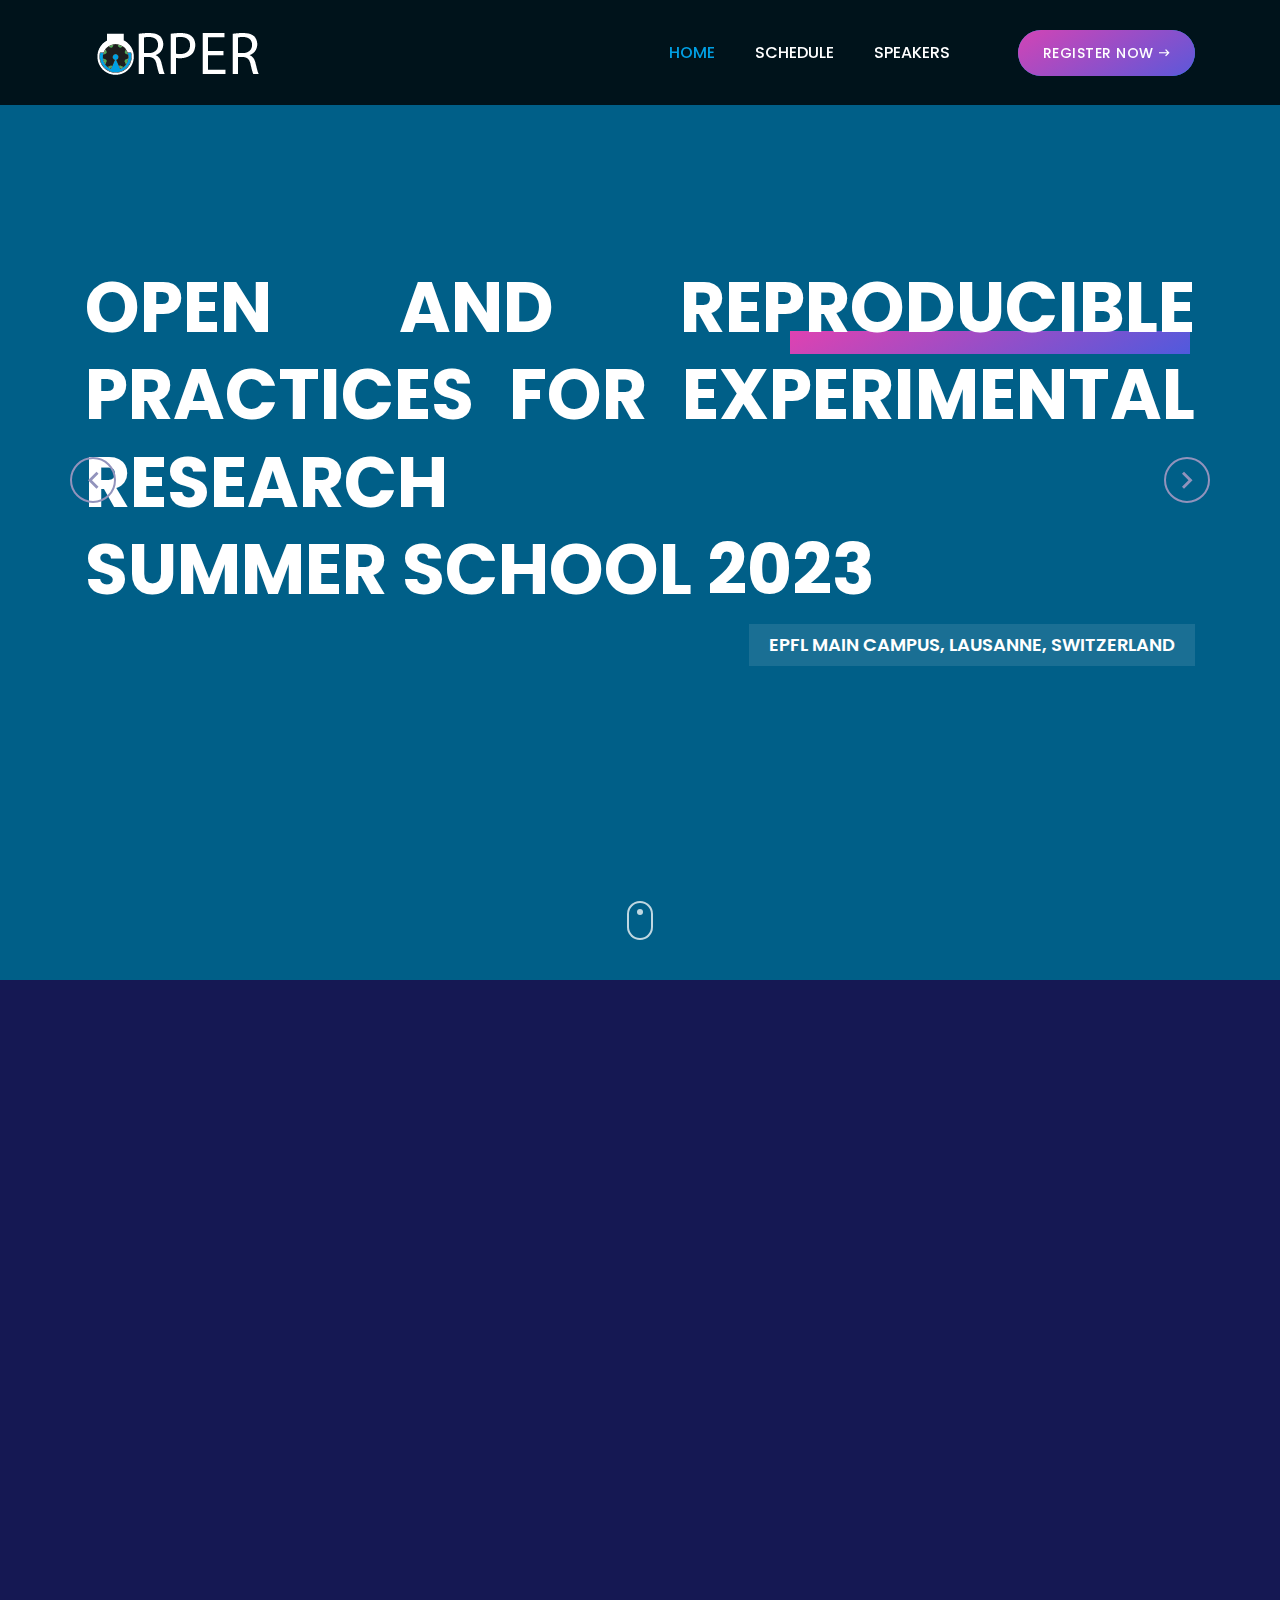
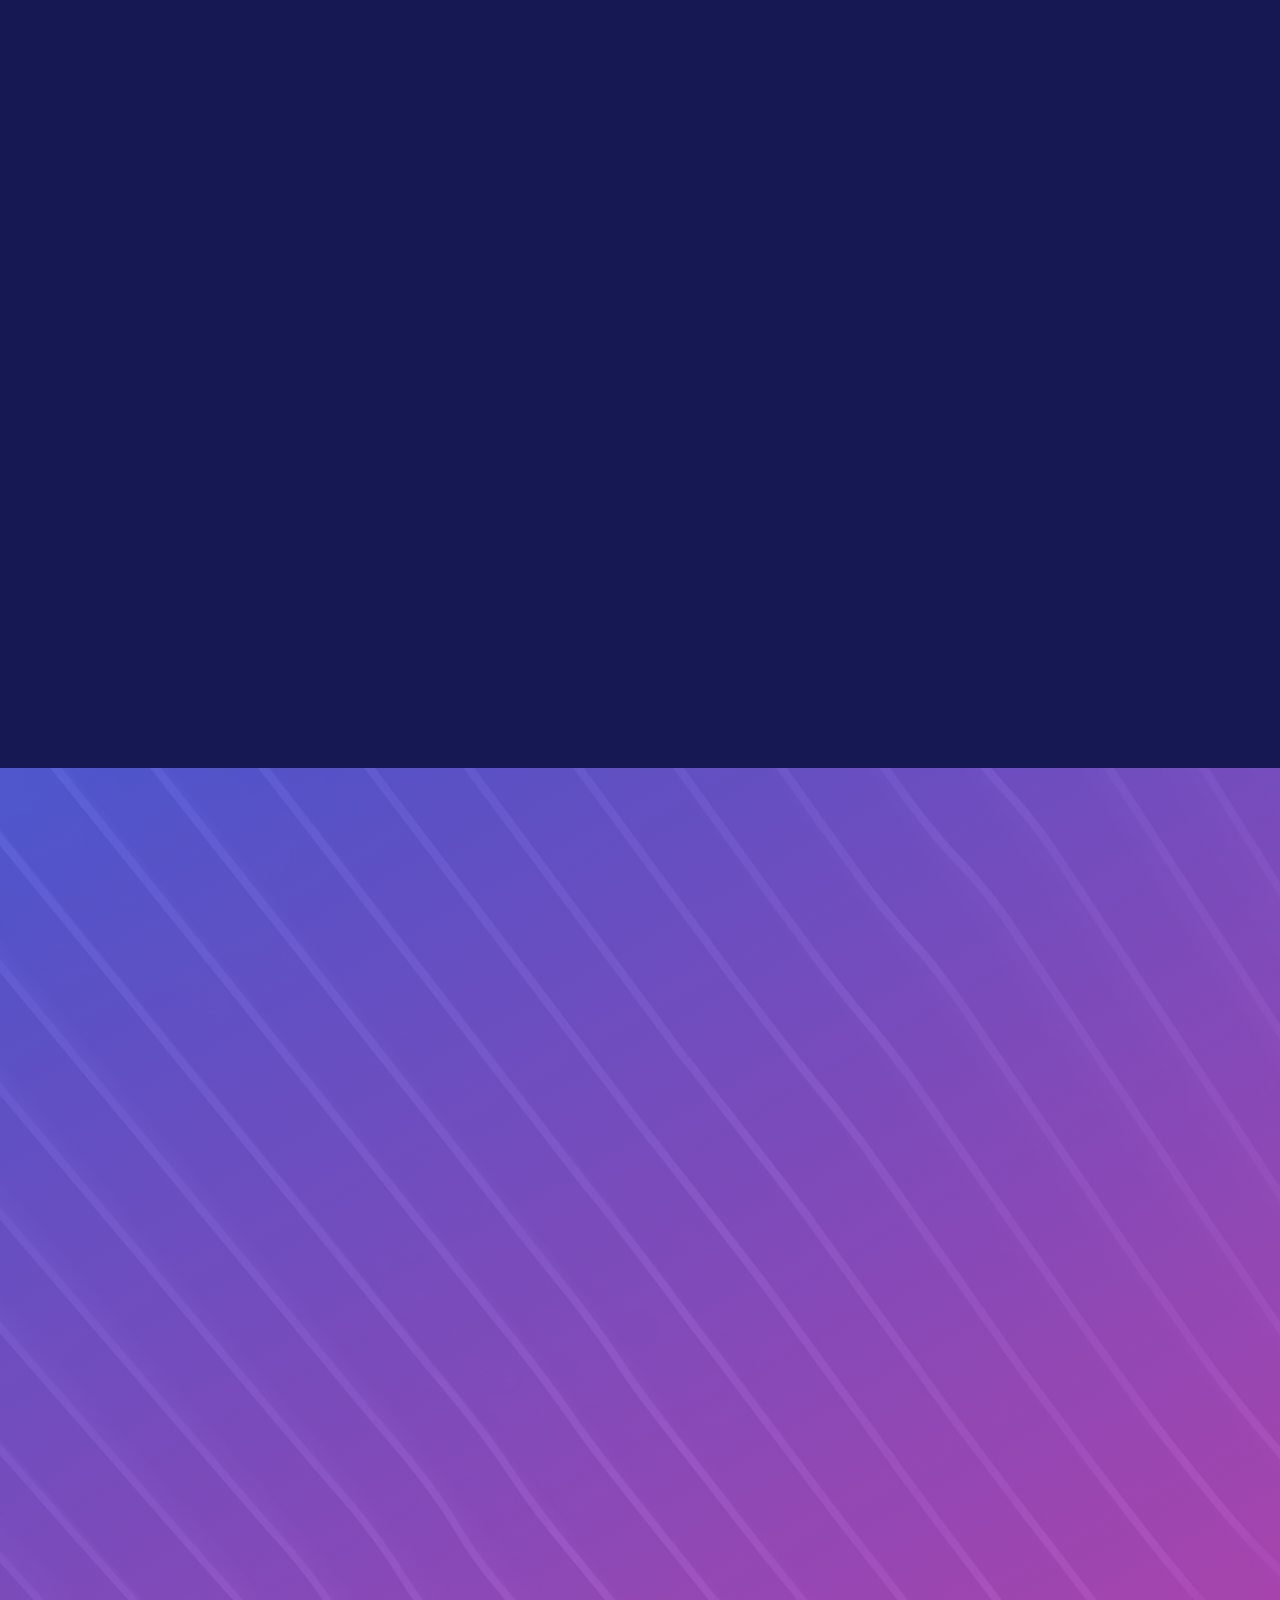
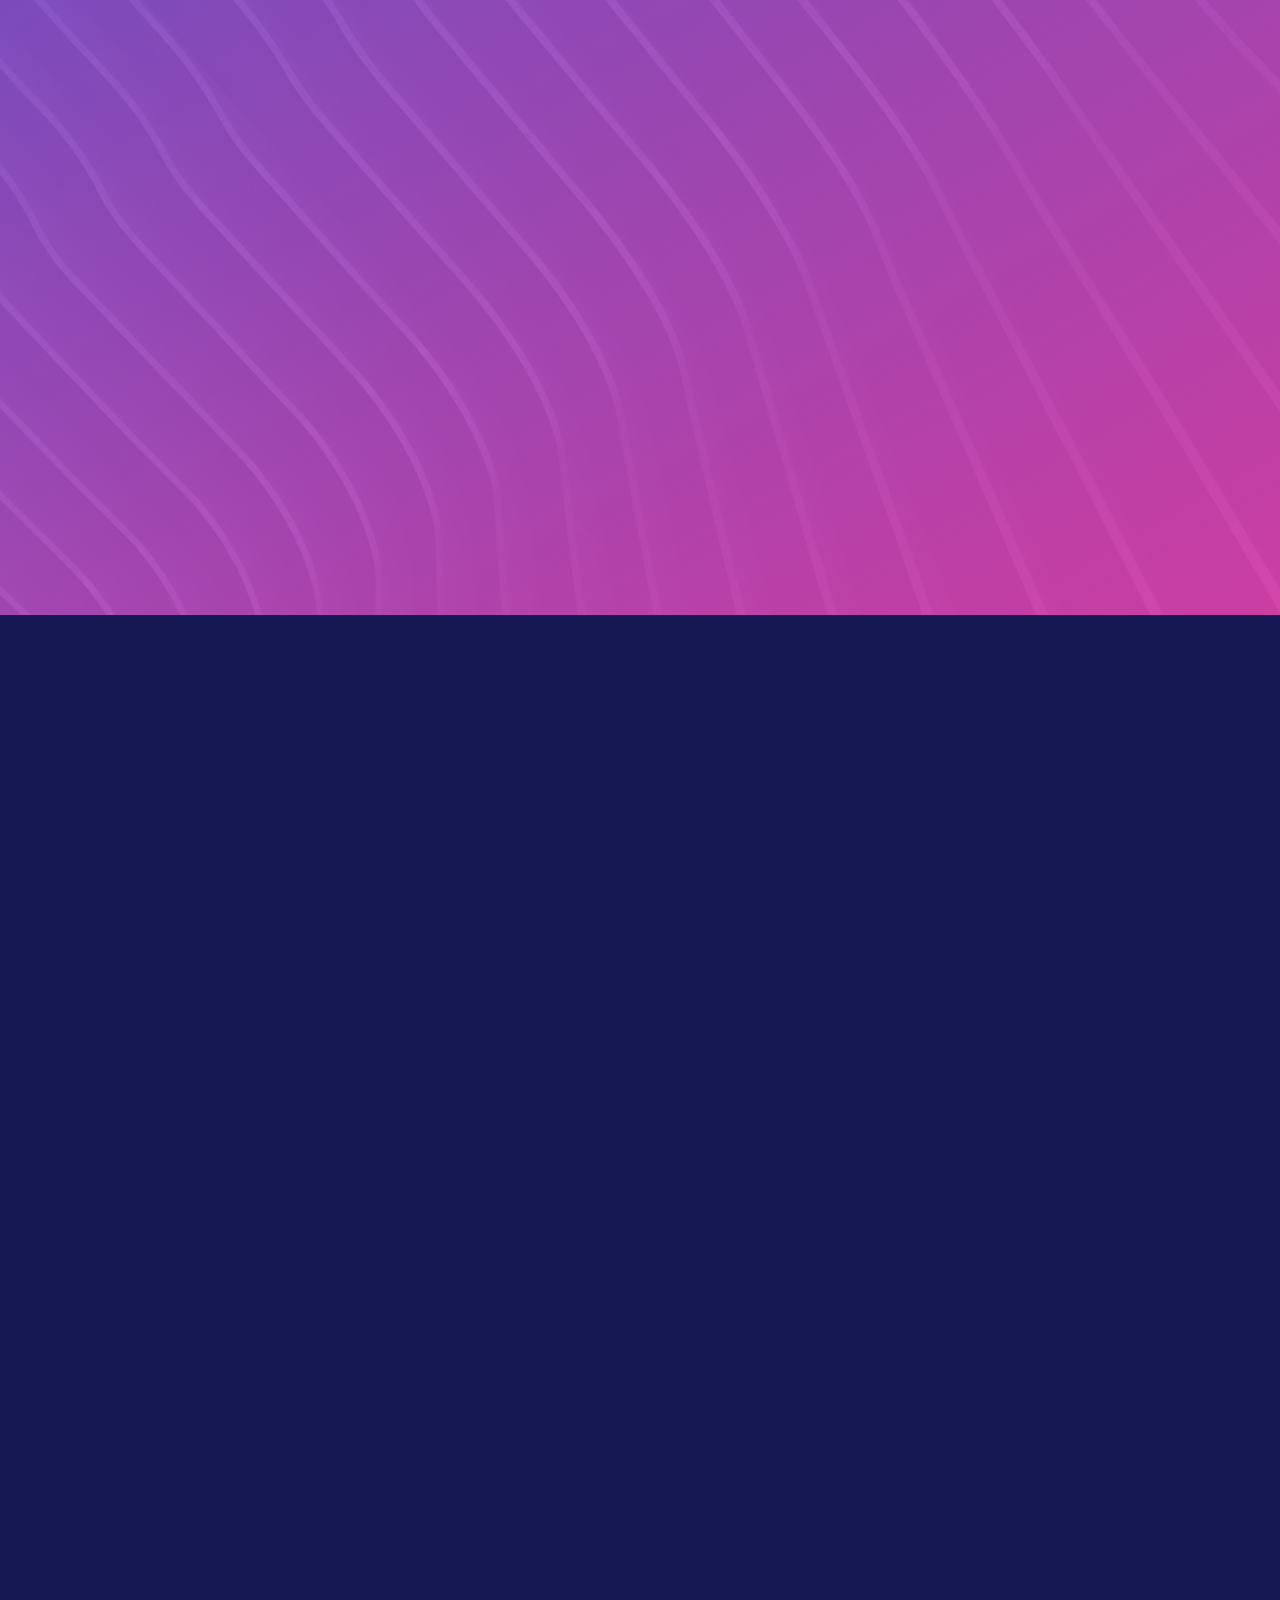
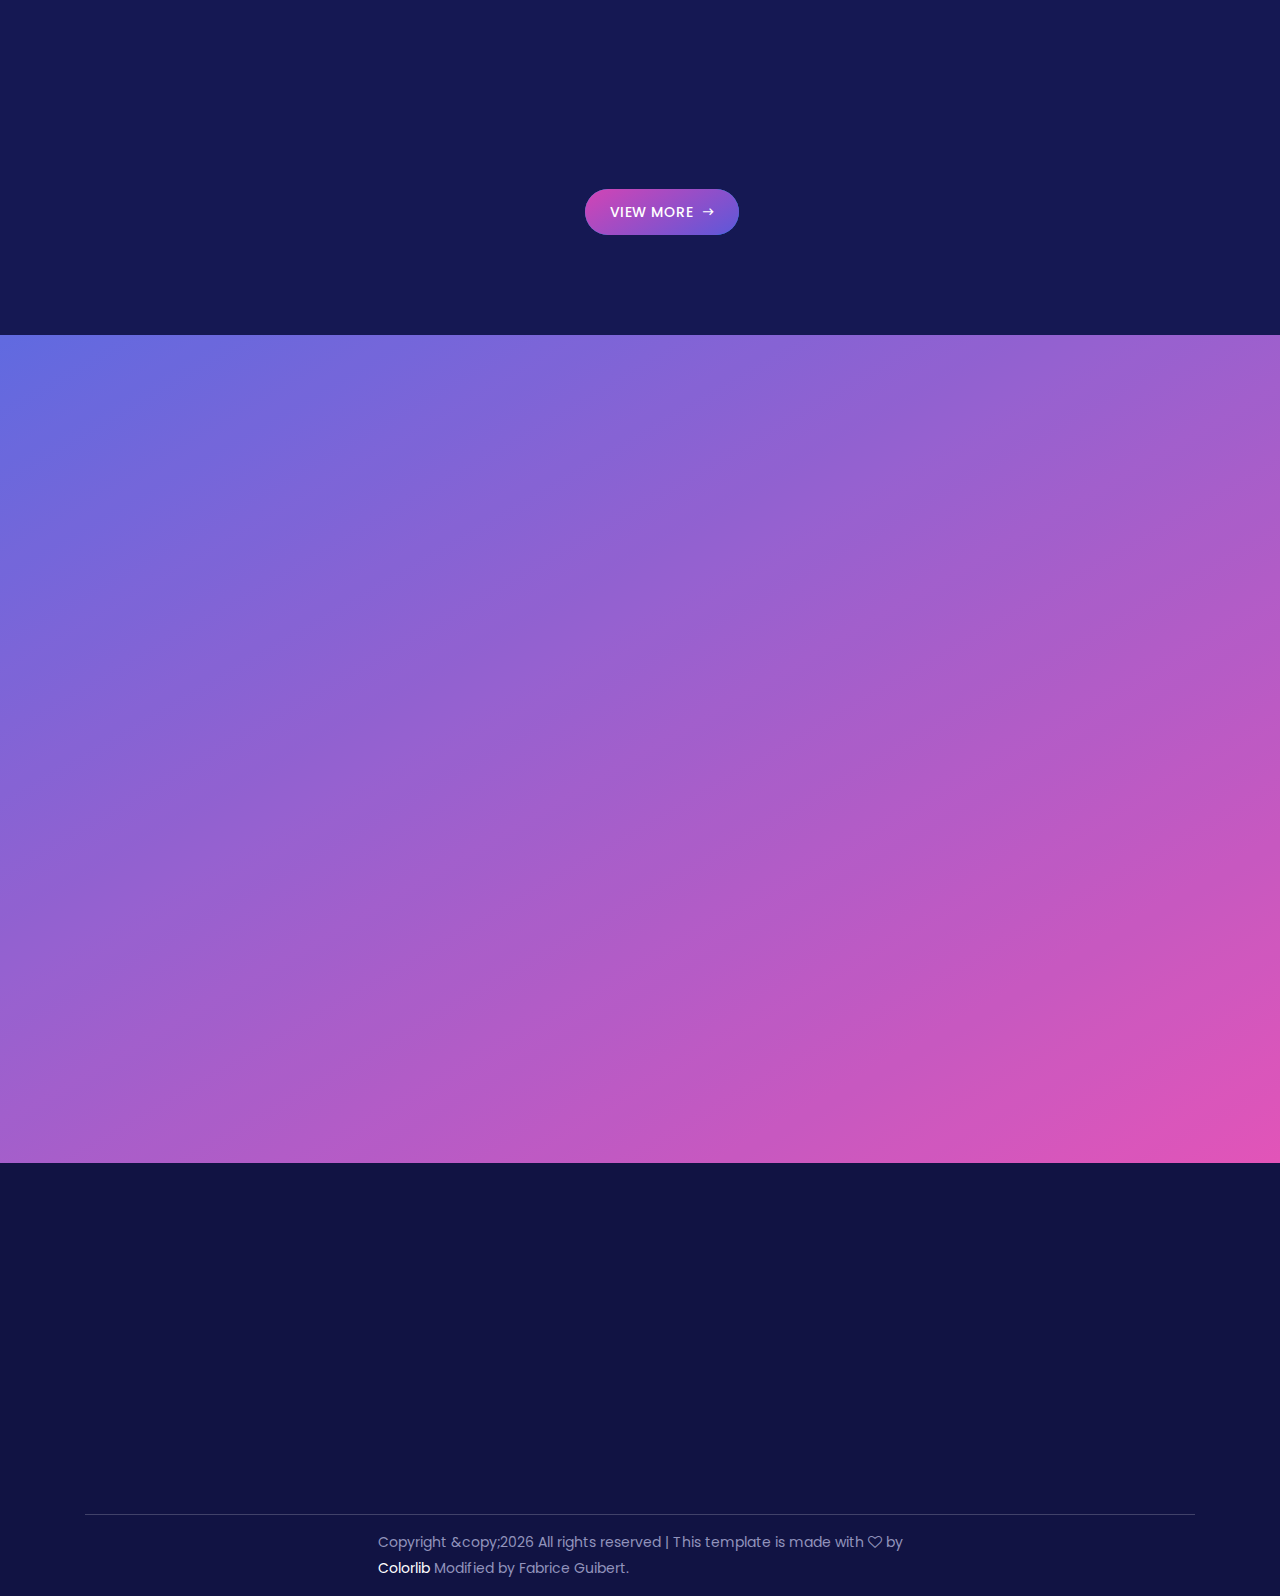
==== commit 2a0af1db: "Removed speaker imgs, fixed date at bottom of website, new planning, added new speaker, added pricin" ====
--- a/index.html
+++ b/index.html
@@ -265,7 +265,9 @@
                 <!-- Single Ticket Pricing Table -->
                 <div class="col-12 col-md-6 col-lg-4">
                     <div class="single-ticket-pricing-table active text-center mb-100 wow fadeInUp" data-wow-delay="300ms">
-                        <h6 class="ticket-plan">Full week course</h6>
+                    	<h6 class="ticket-plan">Full week course</h6>
+                        <h6 class="ticket-plan">EPFL student: CHF 100</h6>
+                        <h6 class="ticket-plan">Other student: CHF 150</h6>
                         <!-- Ticket Icon -->
                         <div class="ticket-icon">
                             <img src="img/core-img/p2.png" alt="">
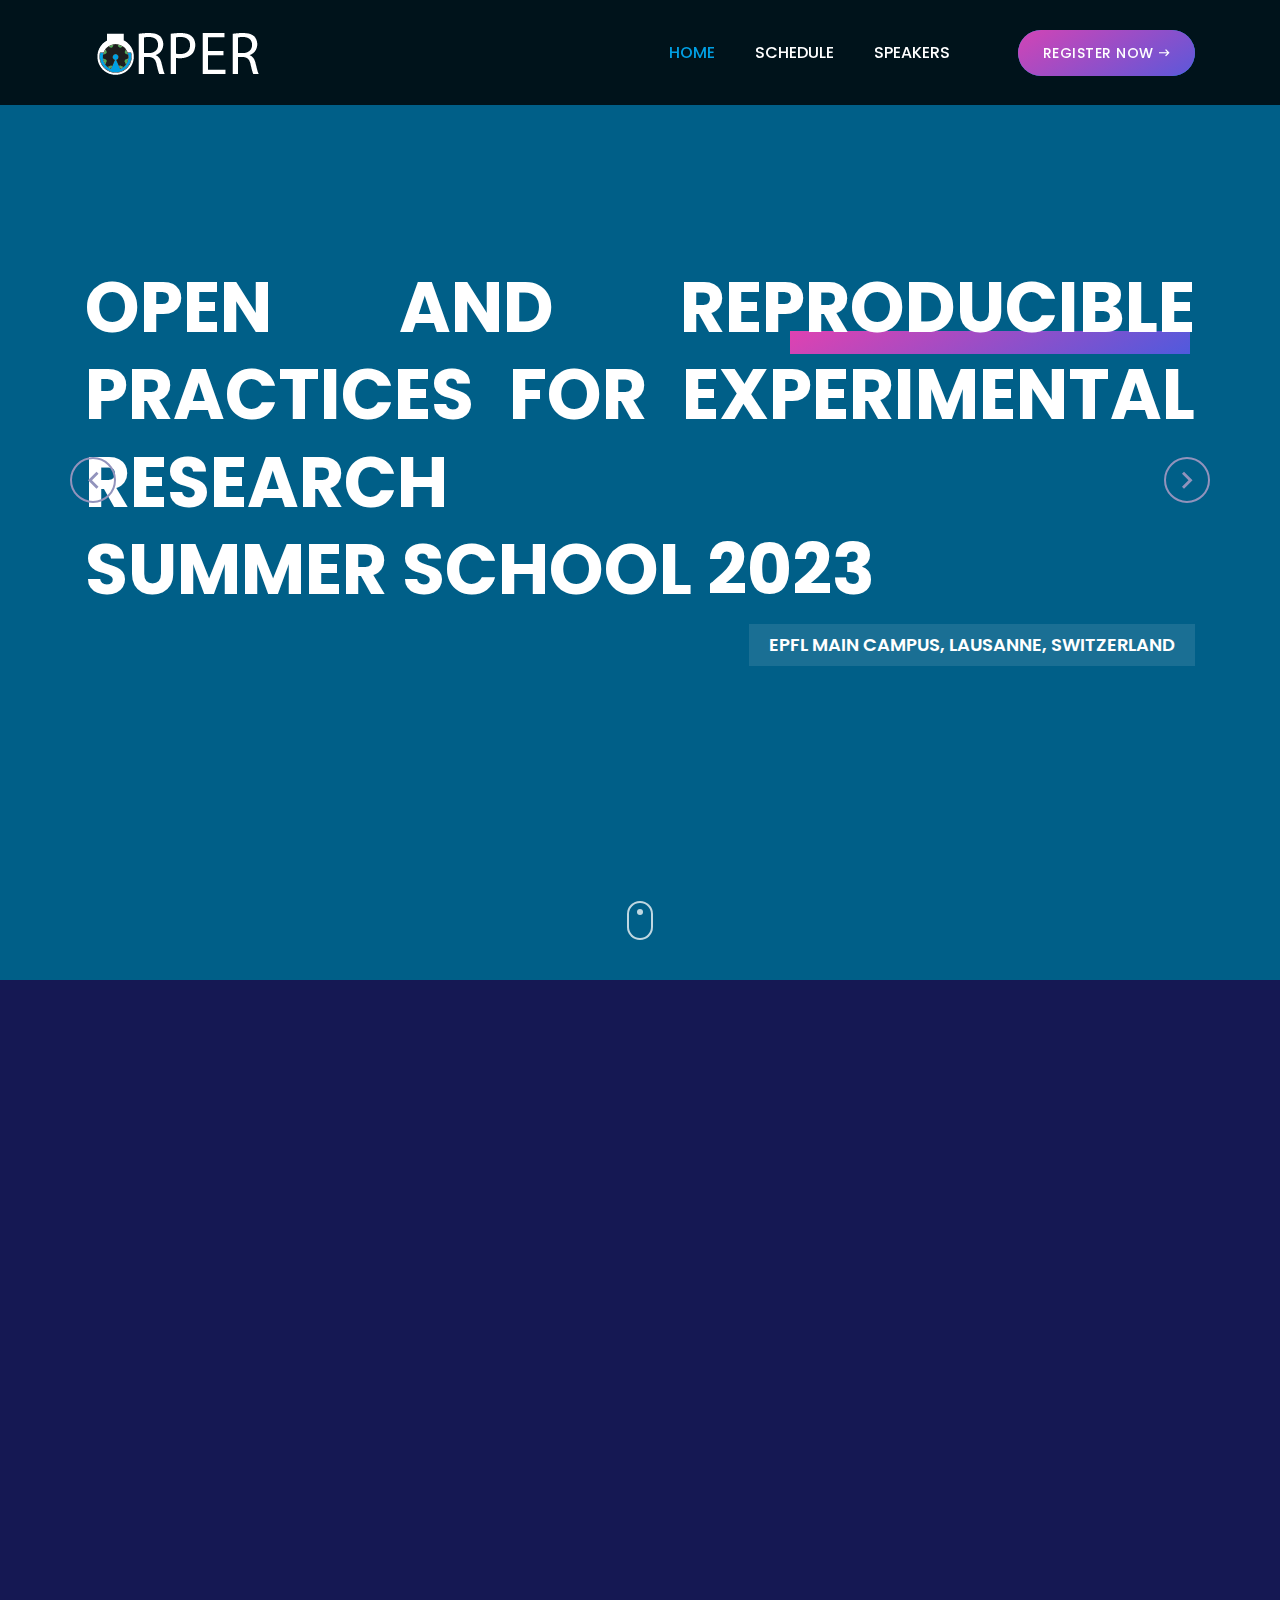
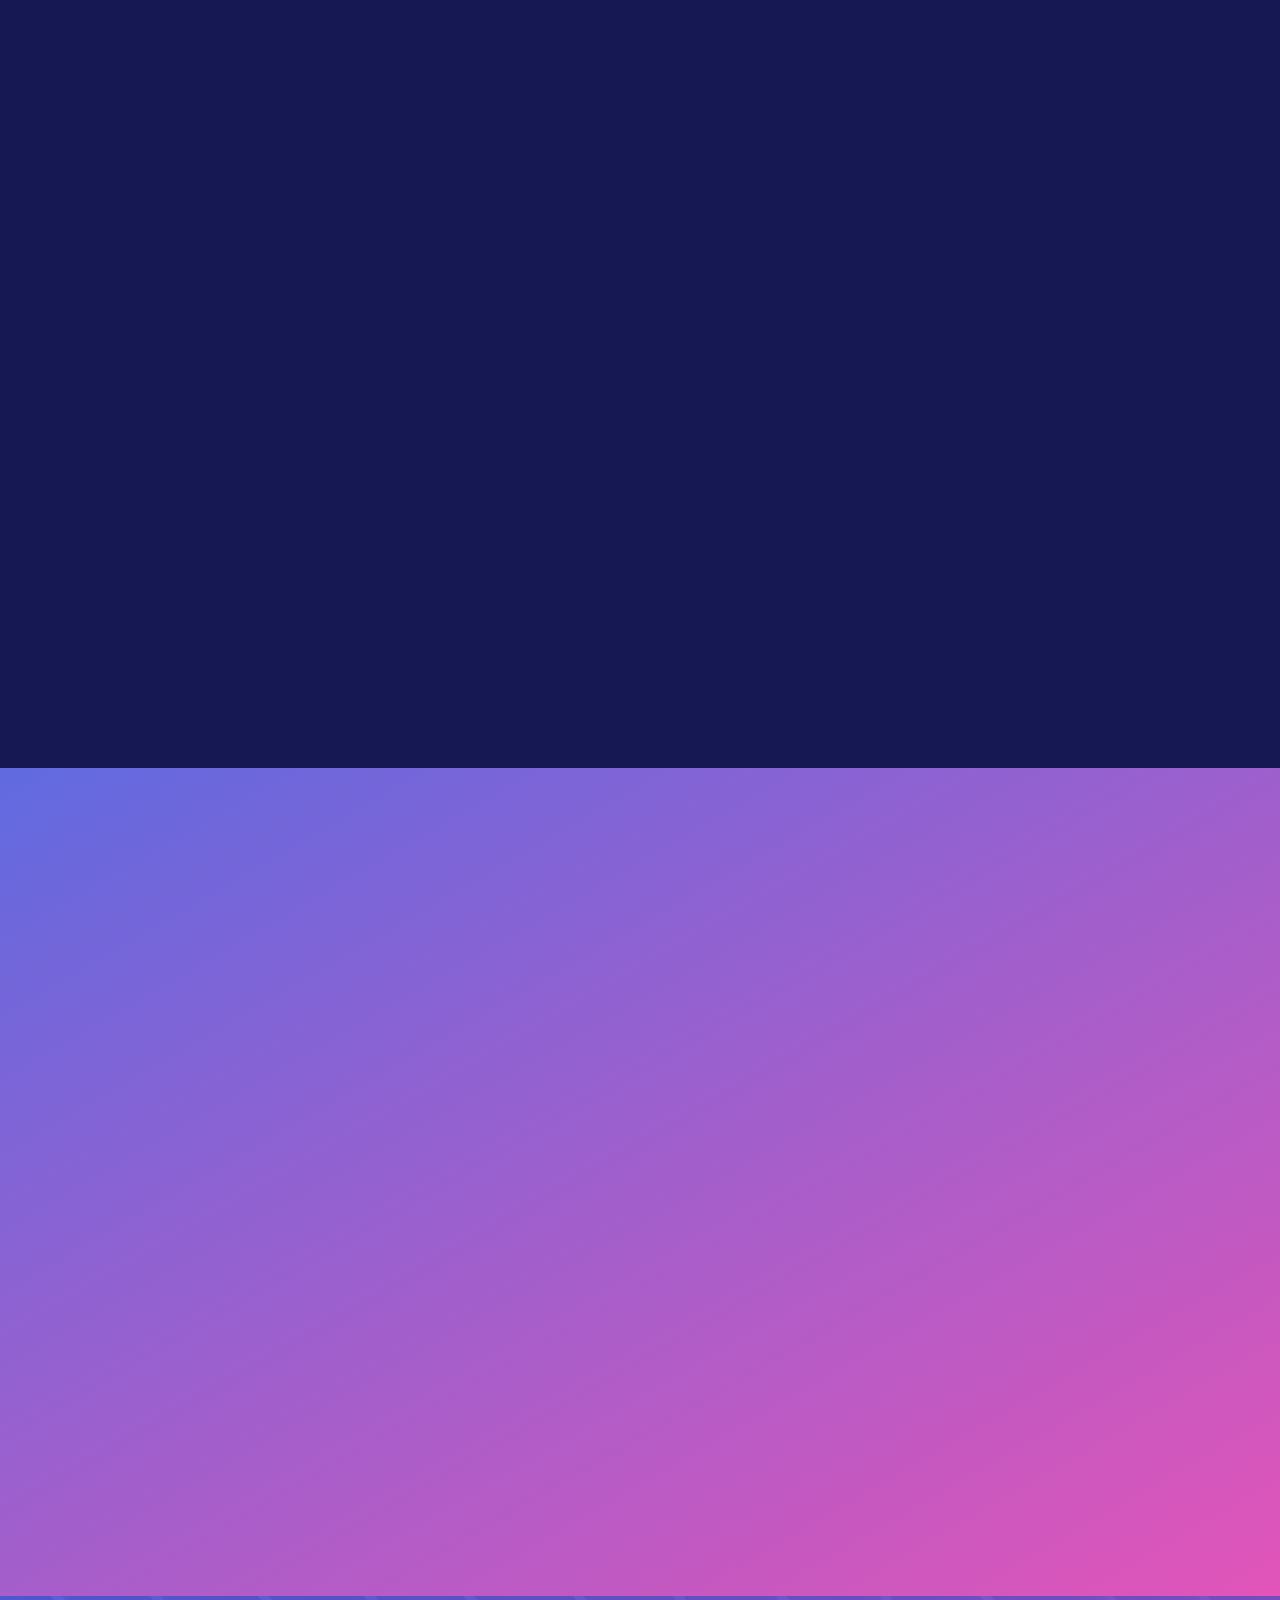
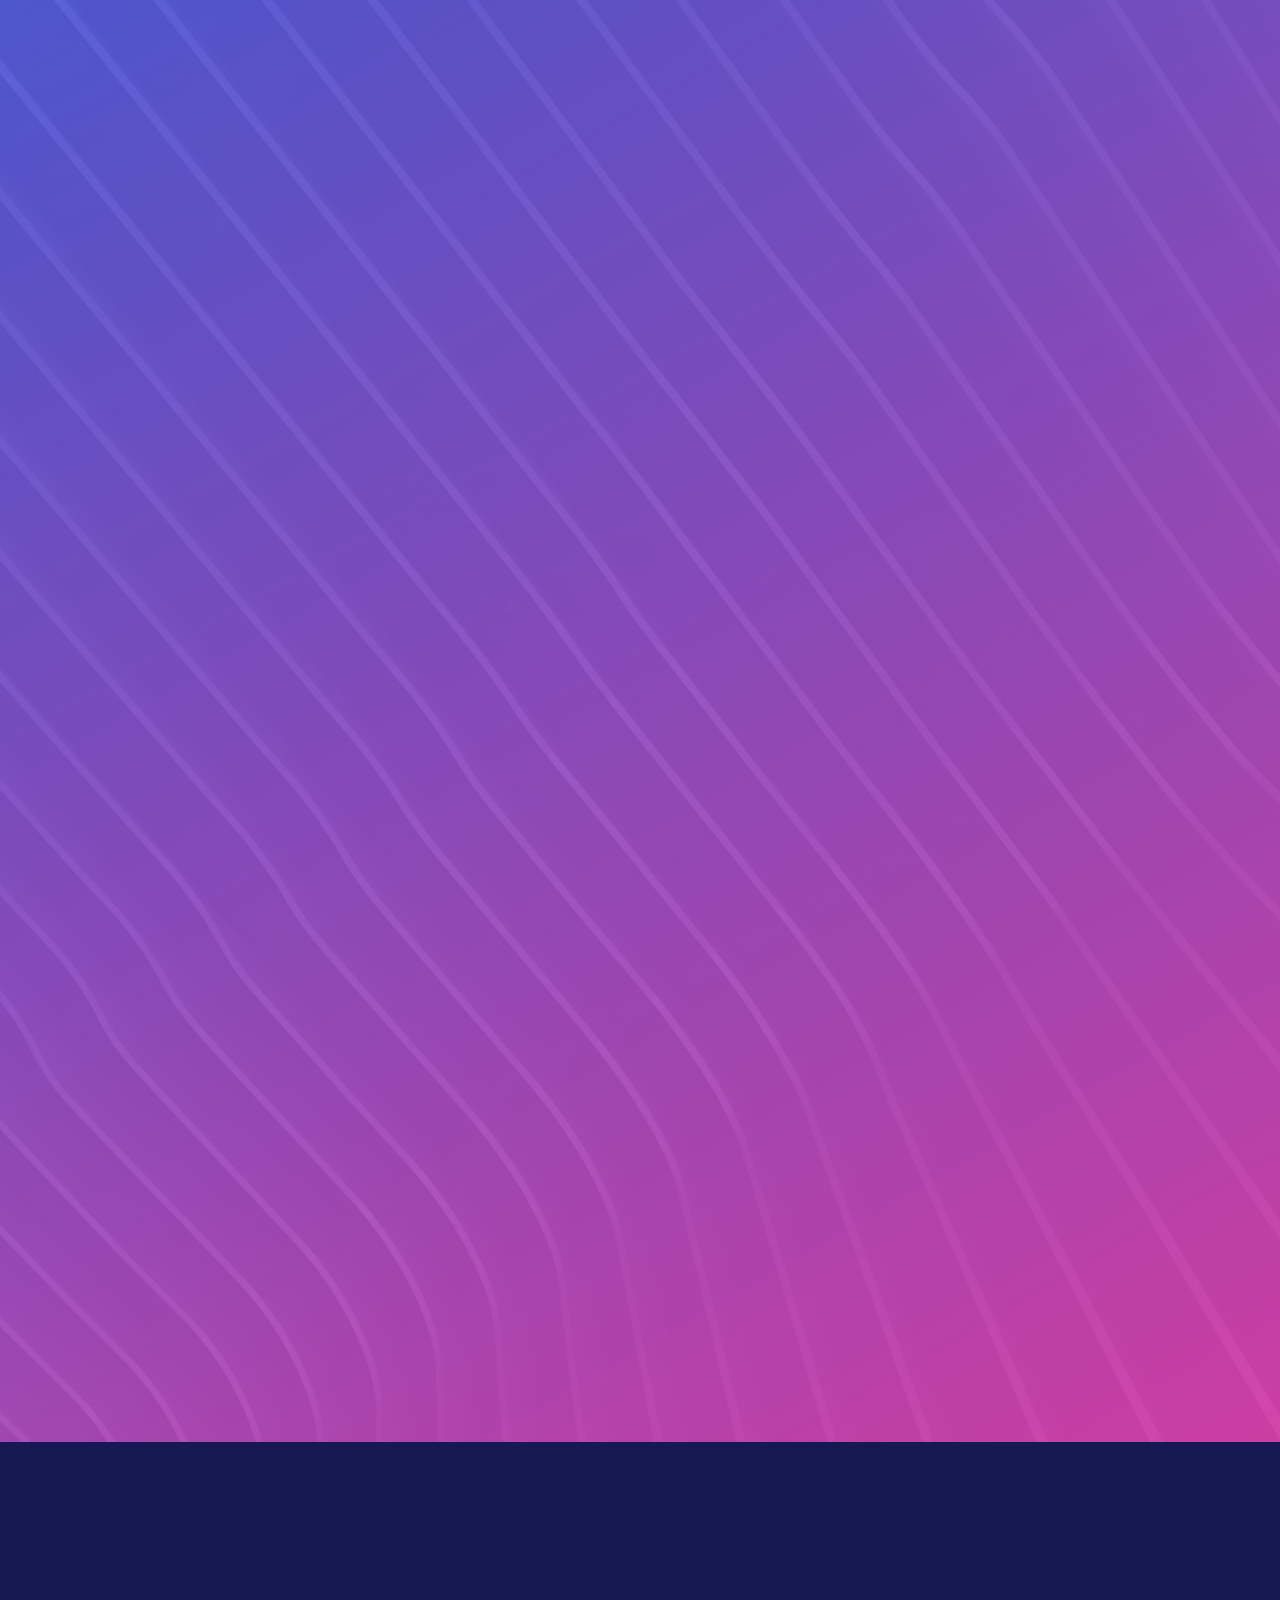
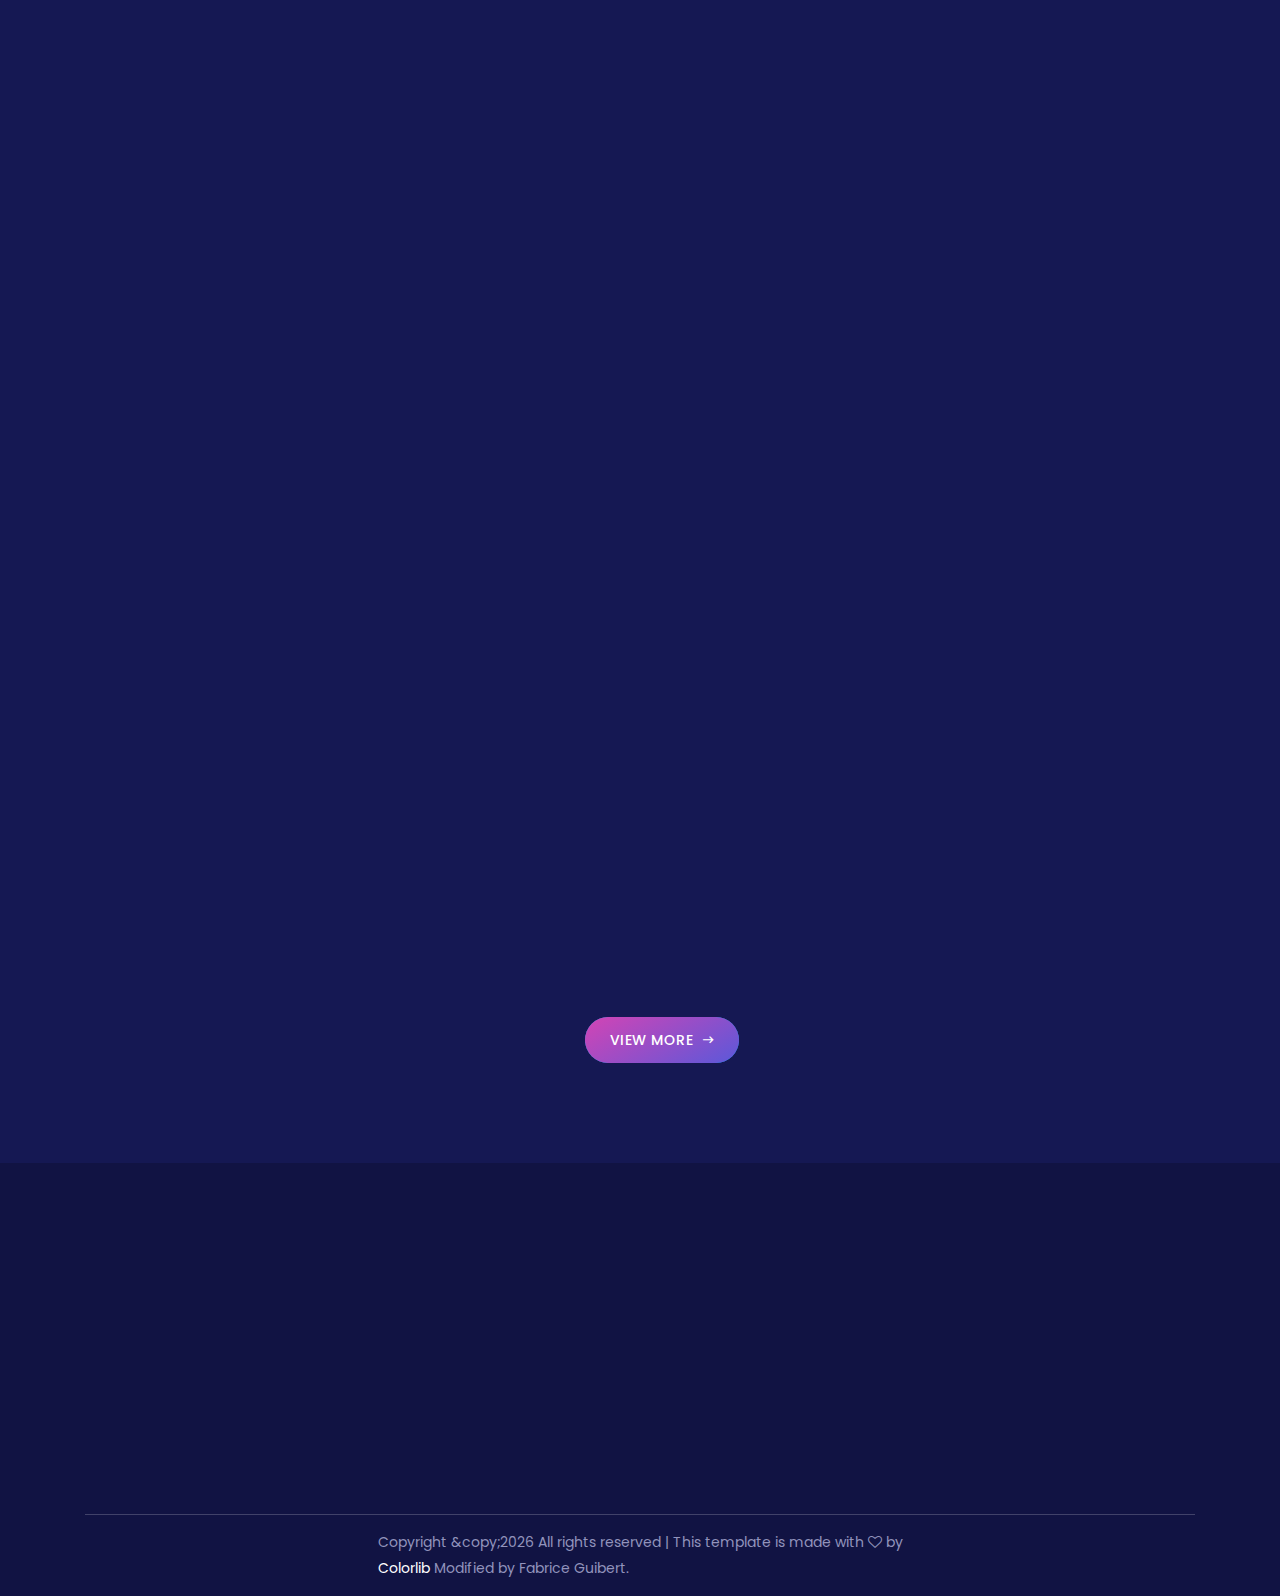
==== commit c8577b04: "Moved countdown area up" ====
--- a/index.html
+++ b/index.html
@@ -167,6 +167,7 @@
             </div>
         </div>
 
+
         <!-- Counter Up Area -->
         <div class="countdown-up-area">
             <div class="container">
@@ -189,65 +190,7 @@
         </div>
     </section>
     <!-- About Us And Countdown Area End -->
-
-    <!-- Our Speakings Area Start -->
-    <section class="our-speaker-area bg-img bg-gradient-overlay section-padding-100-60" style="background-image: url(img/bg-img/3.jpg);">
-        <div class="container">
-            <div class="row">
-                <!-- Heading -->
-                <div class="col-12">
-                    <div class="section-heading text-center wow fadeInUp" data-wow-delay="300ms">
-                        <p>Learn from experts in the field</p>
-                        <h4>Speakers</h4>
-                    </div>
-                </div>
-            </div>
-
-            <div class="row" id="speakerContent"></div>
-        </div>
-    </section>
-    <!-- Our Speakings Area End -->
-
-    <!-- Our Schedule Area Start -->
-    <section class="our-schedule-area section-padding-100">
-        <div class="container">
-            <div class="row">
-                <!-- Heading -->
-                <div class="col-12">
-                    <div class="section-heading-2 text-center wow fadeInUp" data-wow-delay="300ms">
-                        <p>Our Timetable</p>
-                        <h4>Schedule Plan</h4>
-                    </div>
-                </div>
-            </div>
-
-            <div class="row">
-                <div class="col-12">
-                    <div class="schedule-tab">
-                        <!-- Nav Tabs -->
-                        <ul class="nav nav-tabs wow fadeInUp" data-wow-delay="300ms" id="conferScheduleTab" role="tablist">
-                        </ul>
-                    </div>
-
-                    <!-- Tab Content -->
-                    <div class="tab-content " id="conferScheduleTabContent">
-                    </div>
-					
-			<!-- Schedule button -->
-			<a href="./schedule.html" class="btn confer-btn" style="margin-left:45%;">View More <i class="zmdi zmdi-long-arrow-right"></i></a>
-		</div>
-            </div>
-        </div>
-    </section>
-	
-	
-	<script>
-		day_schedule_insert(false);
-		create_nav_panel_schedule();
-		create_speakers();
-	</script>
-    <!-- Our Schedule Area End -->
-
+    
     <!-- Our Ticket Pricing Table Area Start -->
     <section class="our-ticket-pricing-table-area bg-img bg-gradient-overlay section-padding-100-0 jarallax" style="background-image: url(img/bg-img/14.jpg);">
         <div class="container">
@@ -290,6 +233,65 @@
         </div>
     </section>
     <!-- Our Ticket Pricing Table Area End -->
+
+    <!-- Our Speakings Area Start -->
+    <section class="our-speaker-area bg-img bg-gradient-overlay section-padding-100-60" style="background-image: url(img/bg-img/3.jpg);">
+        <div class="container">
+            <div class="row">
+                <!-- Heading -->
+                <div class="col-12">
+                    <div class="section-heading text-center wow fadeInUp" data-wow-delay="300ms">
+                        <p>Learn from experts in the field</p>
+                        <h4>Speakers</h4>
+                    </div>
+                </div>
+            </div>
+
+            <div class="row" id="speakerContent"></div>
+        </div>
+    </section>
+    <!-- Our Speakings Area End -->
+
+    <!-- Our Schedule Area Start -->
+    <section class="our-schedule-area section-padding-100">
+        <div class="container">
+            <div class="row">
+                <!-- Heading -->
+                <div class="col-12">
+                    <div class="section-heading-2 text-center wow fadeInUp" data-wow-delay="300ms">
+                        <p>Our Timetable</p>
+                        <h4>Schedule Plan</h4>
+                    </div>
+                </div>
+            </div>
+
+            <div class="row">
+                <div class="col-12">
+                    <div class="schedule-tab">
+                        <!-- Nav Tabs -->
+                        <ul class="nav nav-tabs wow fadeInUp" data-wow-delay="300ms" id="conferScheduleTab" role="tablist">
+                        </ul>
+                    </div>
+
+                    <!-- Tab Content -->
+                    <div class="tab-content " id="conferScheduleTabContent">
+                    </div>
+					
+			<!-- Schedule button -->
+			<a href="./schedule.html" class="btn confer-btn" style="margin-left:45%;">View More <i class="zmdi zmdi-long-arrow-right"></i></a>
+		</div>
+            </div>
+        </div>
+    </section>
+	
+	
+	<script>
+		day_schedule_insert(false);
+		create_nav_panel_schedule();
+		create_speakers();
+	</script>
+    <!-- Our Schedule Area End -->
+
 
    <!-- Footer Area Start -->
     <footer class="footer-area bg-img bg-overlay-2 section-padding-100-0" id="footer"></footer>
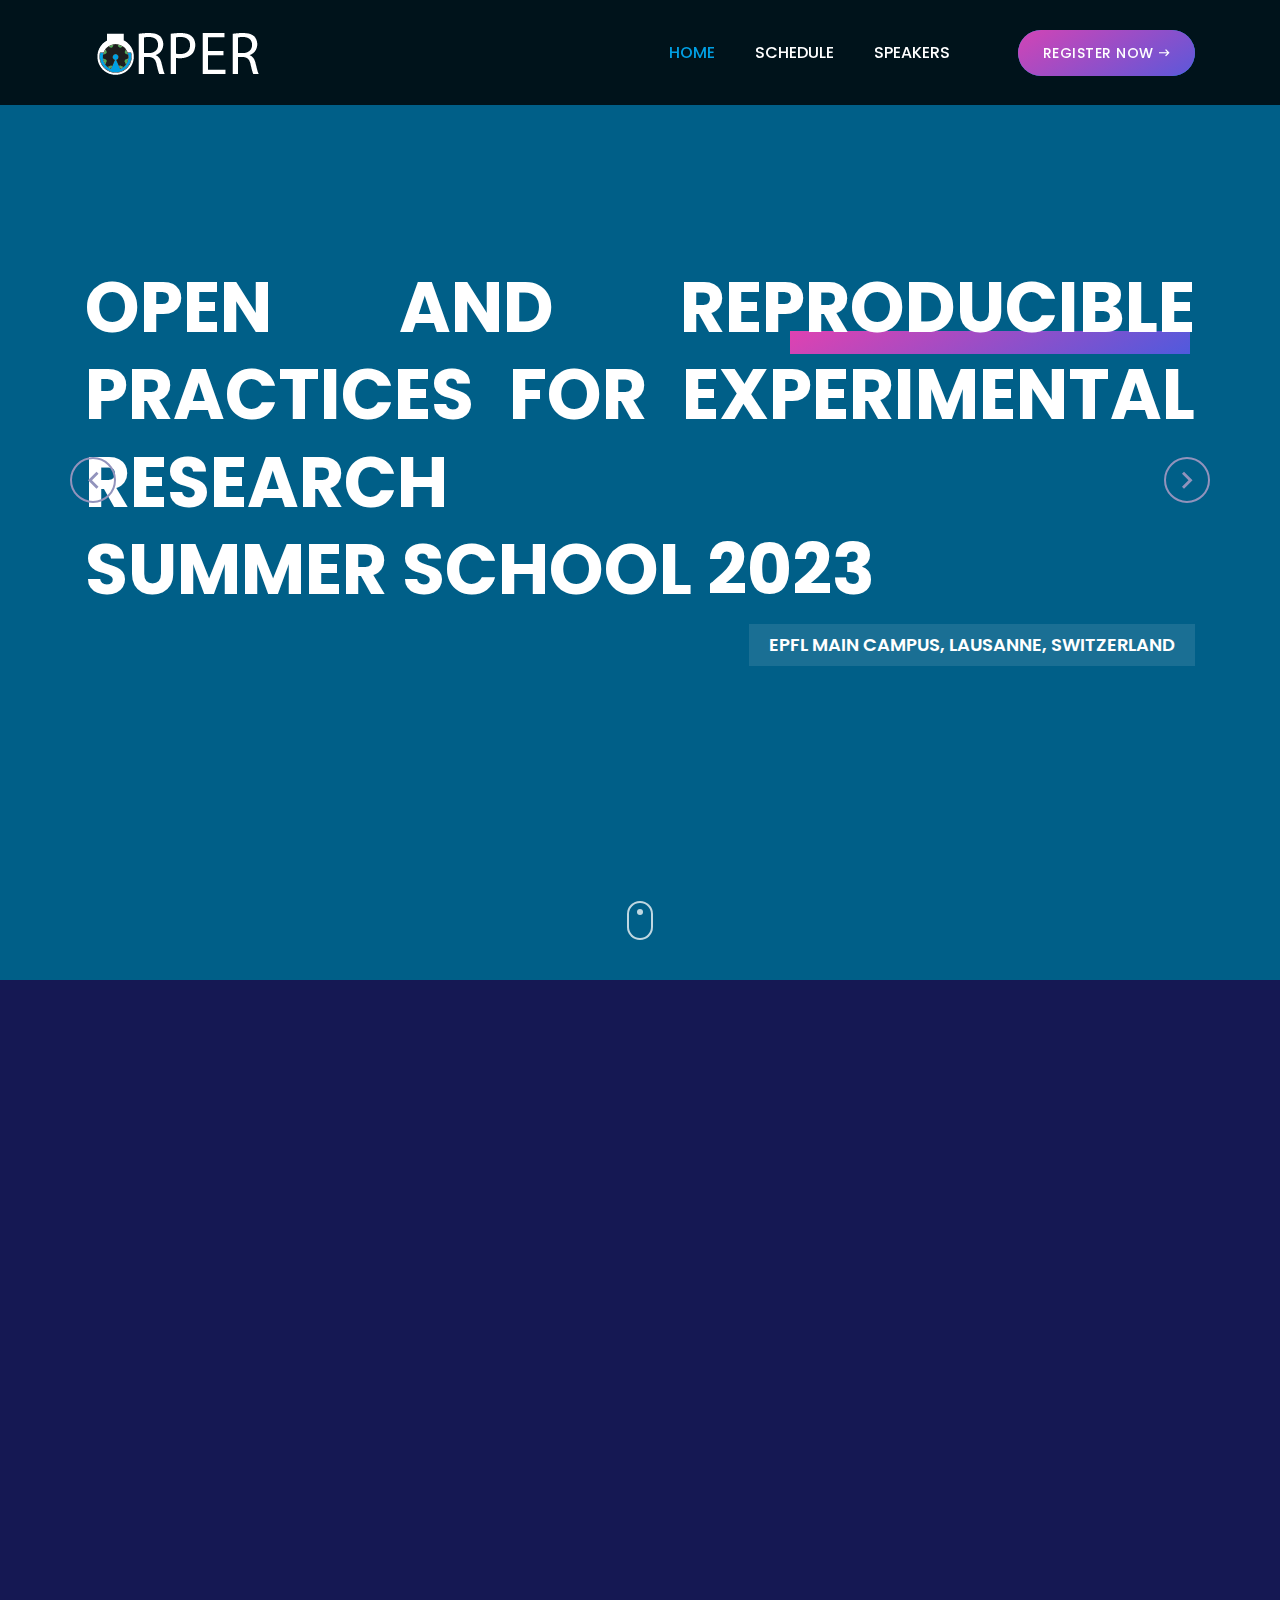
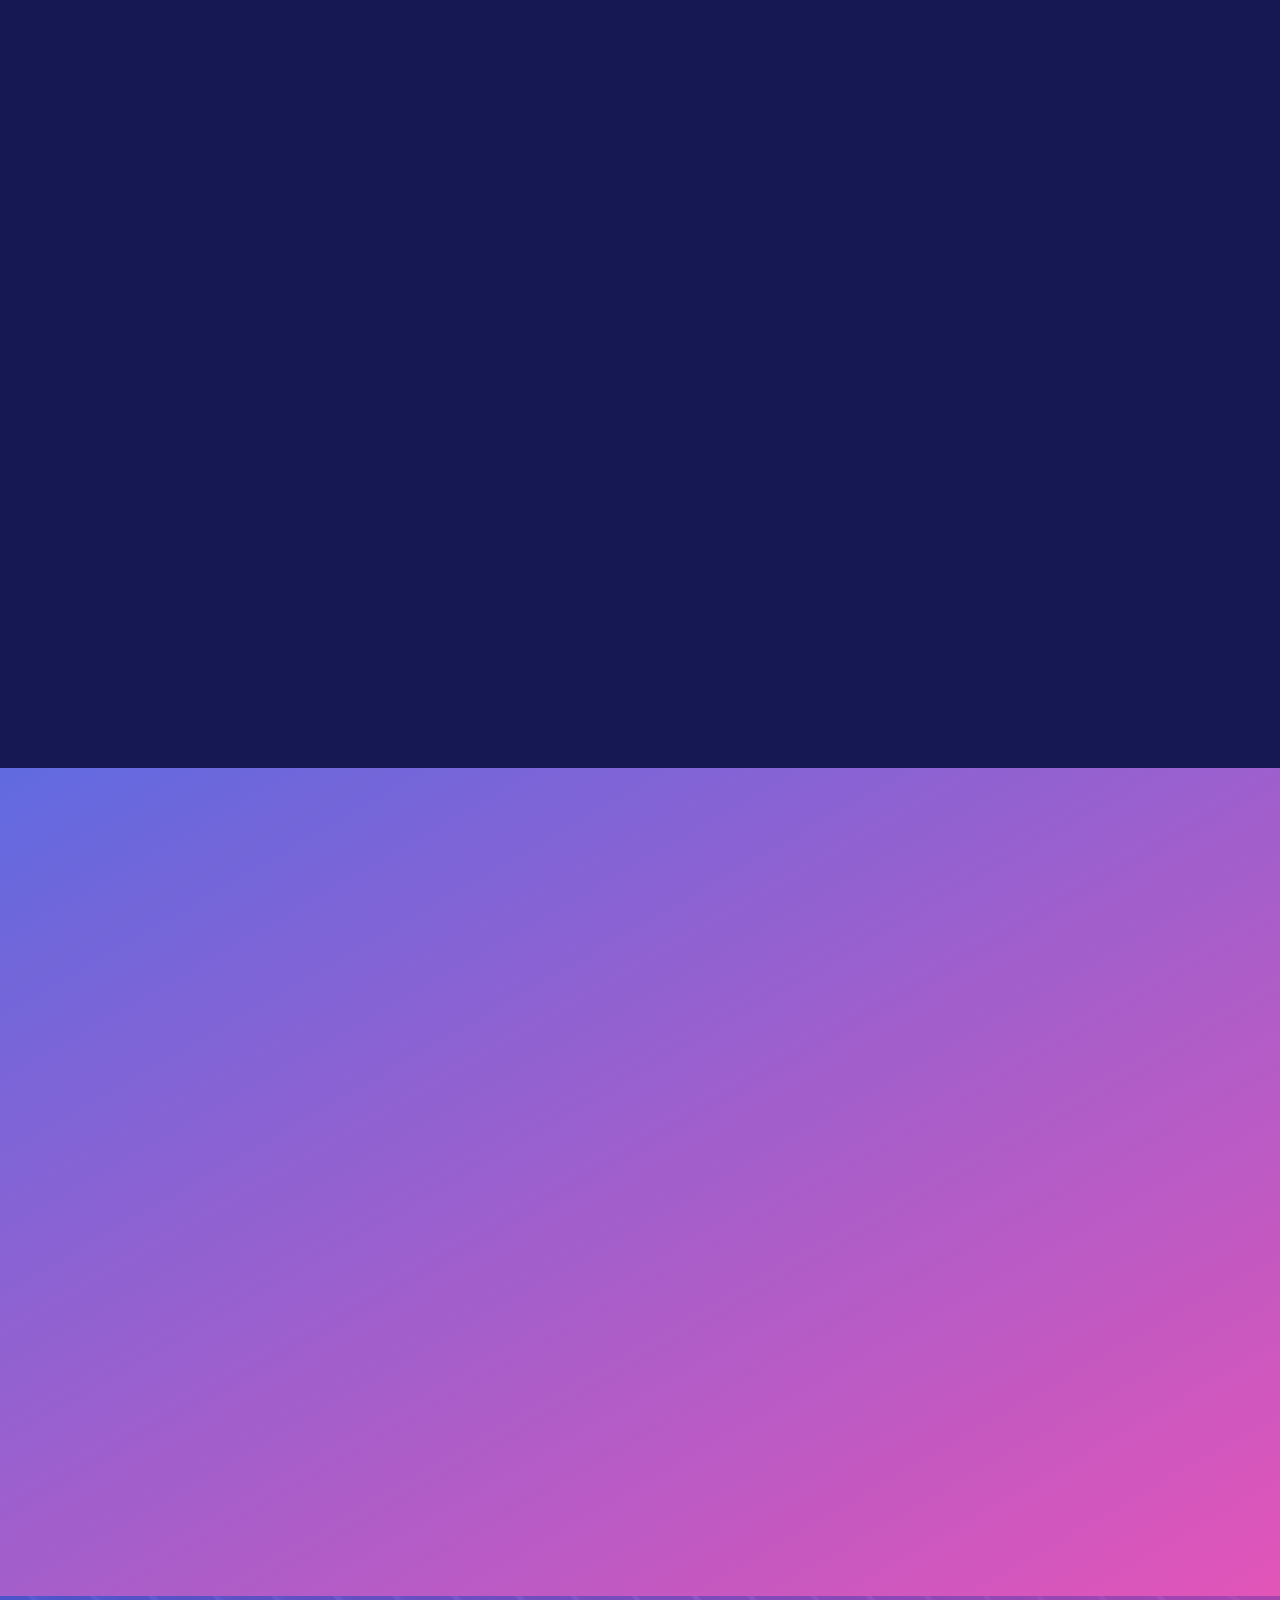
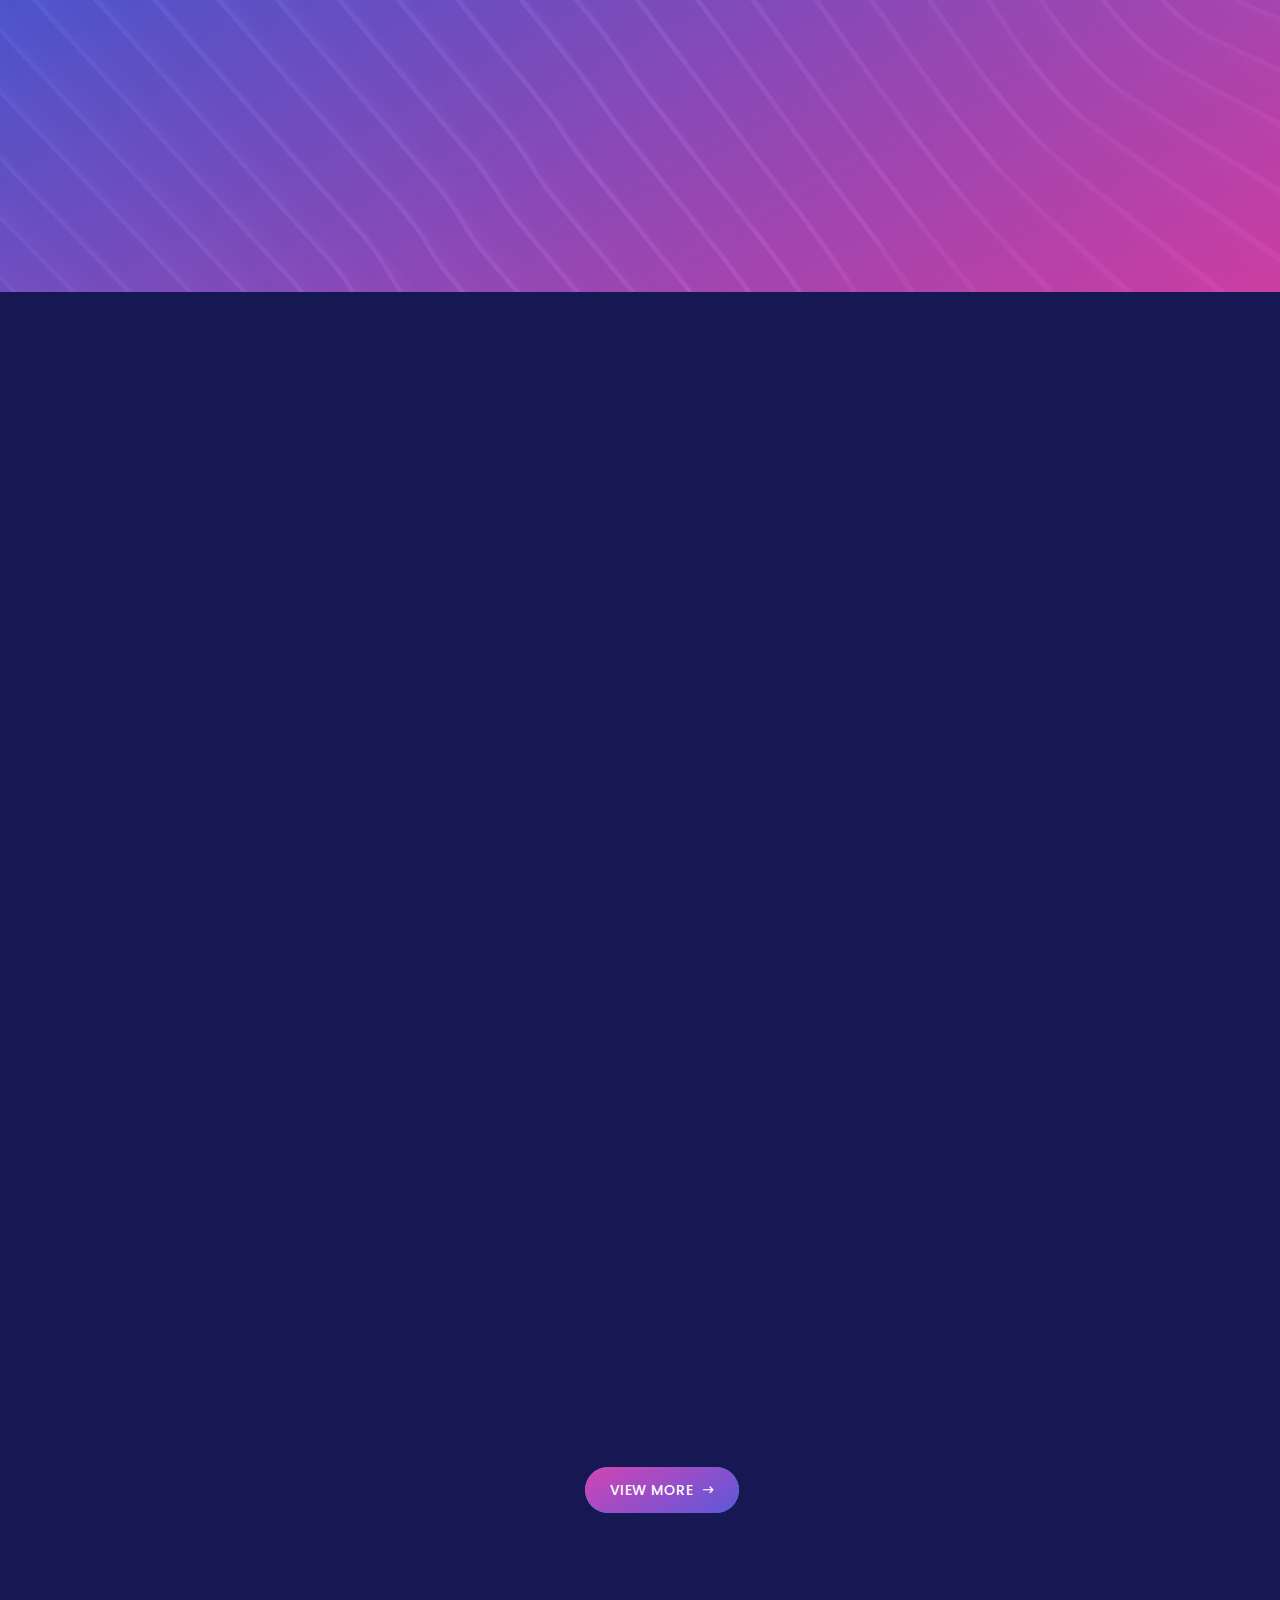
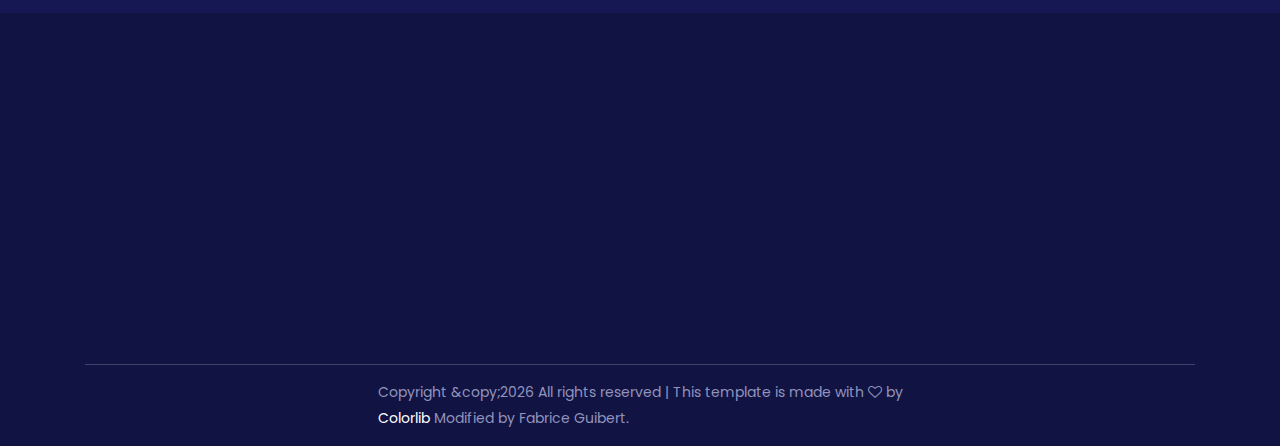
==== commit 2e10f3df: "Fixing speaker list and dates" ====
--- a/index.html
+++ b/index.html
@@ -143,7 +143,7 @@
                     <div class="about-content-text mb-80">
                         <h6 class="wow fadeInUp" data-wow-delay="300ms">Conditions to apply</h6>
                         <h3 class="wow fadeInUp" data-wow-delay="300ms">The When</h3>
-                        <p class="wow fadeInUp" data-wow-delay="300ms">From September the 11th to September the 15th 2023, at EPFL main campus in Lausanne.</p>
+                        <p class="wow fadeInUp" data-wow-delay="300ms">From September the 11th to September the 14th 2023, at EPFL main campus in Lausanne.</p>
                         <!--<a href="#" class="btn confer-btn mt-50 wow fadeInUp" data-wow-delay="300ms">Interested <i class="zmdi zmdi-long-arrow-right"></i></a>-->
                     </div>
                 </div>
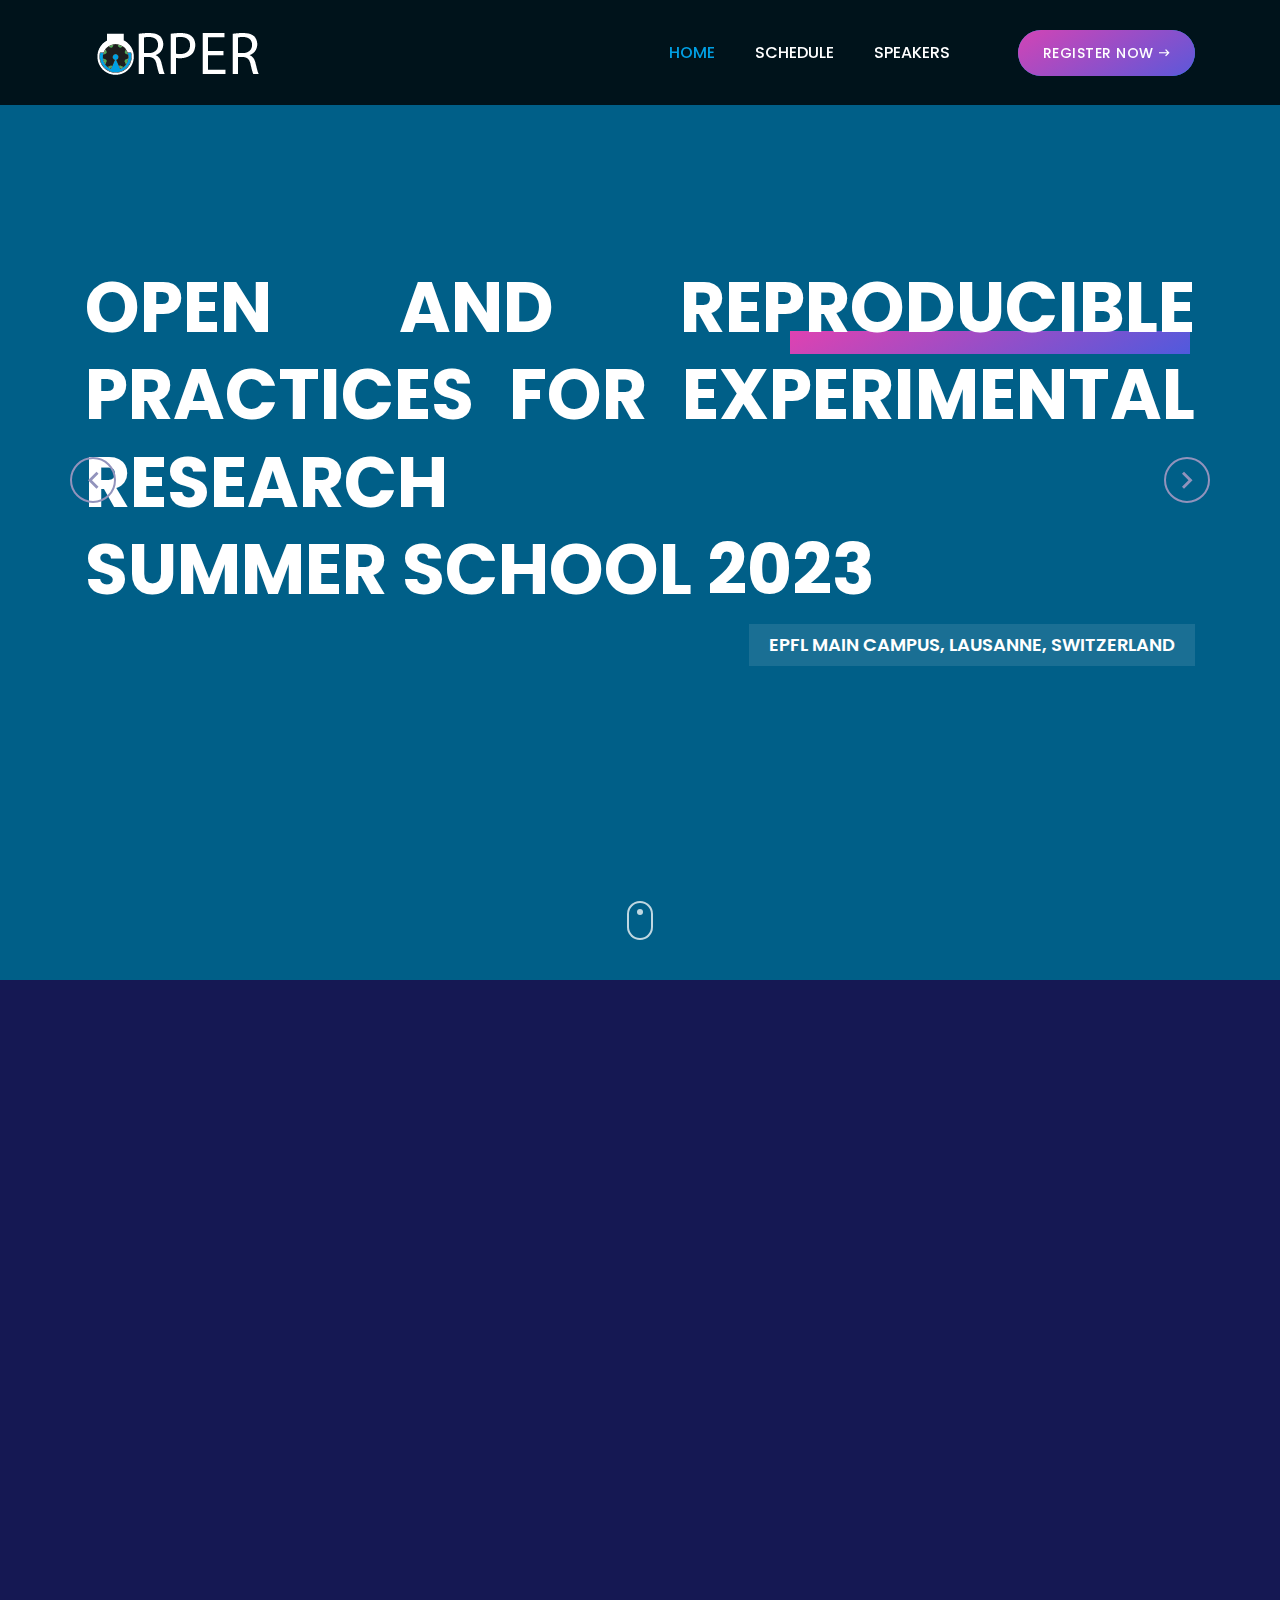
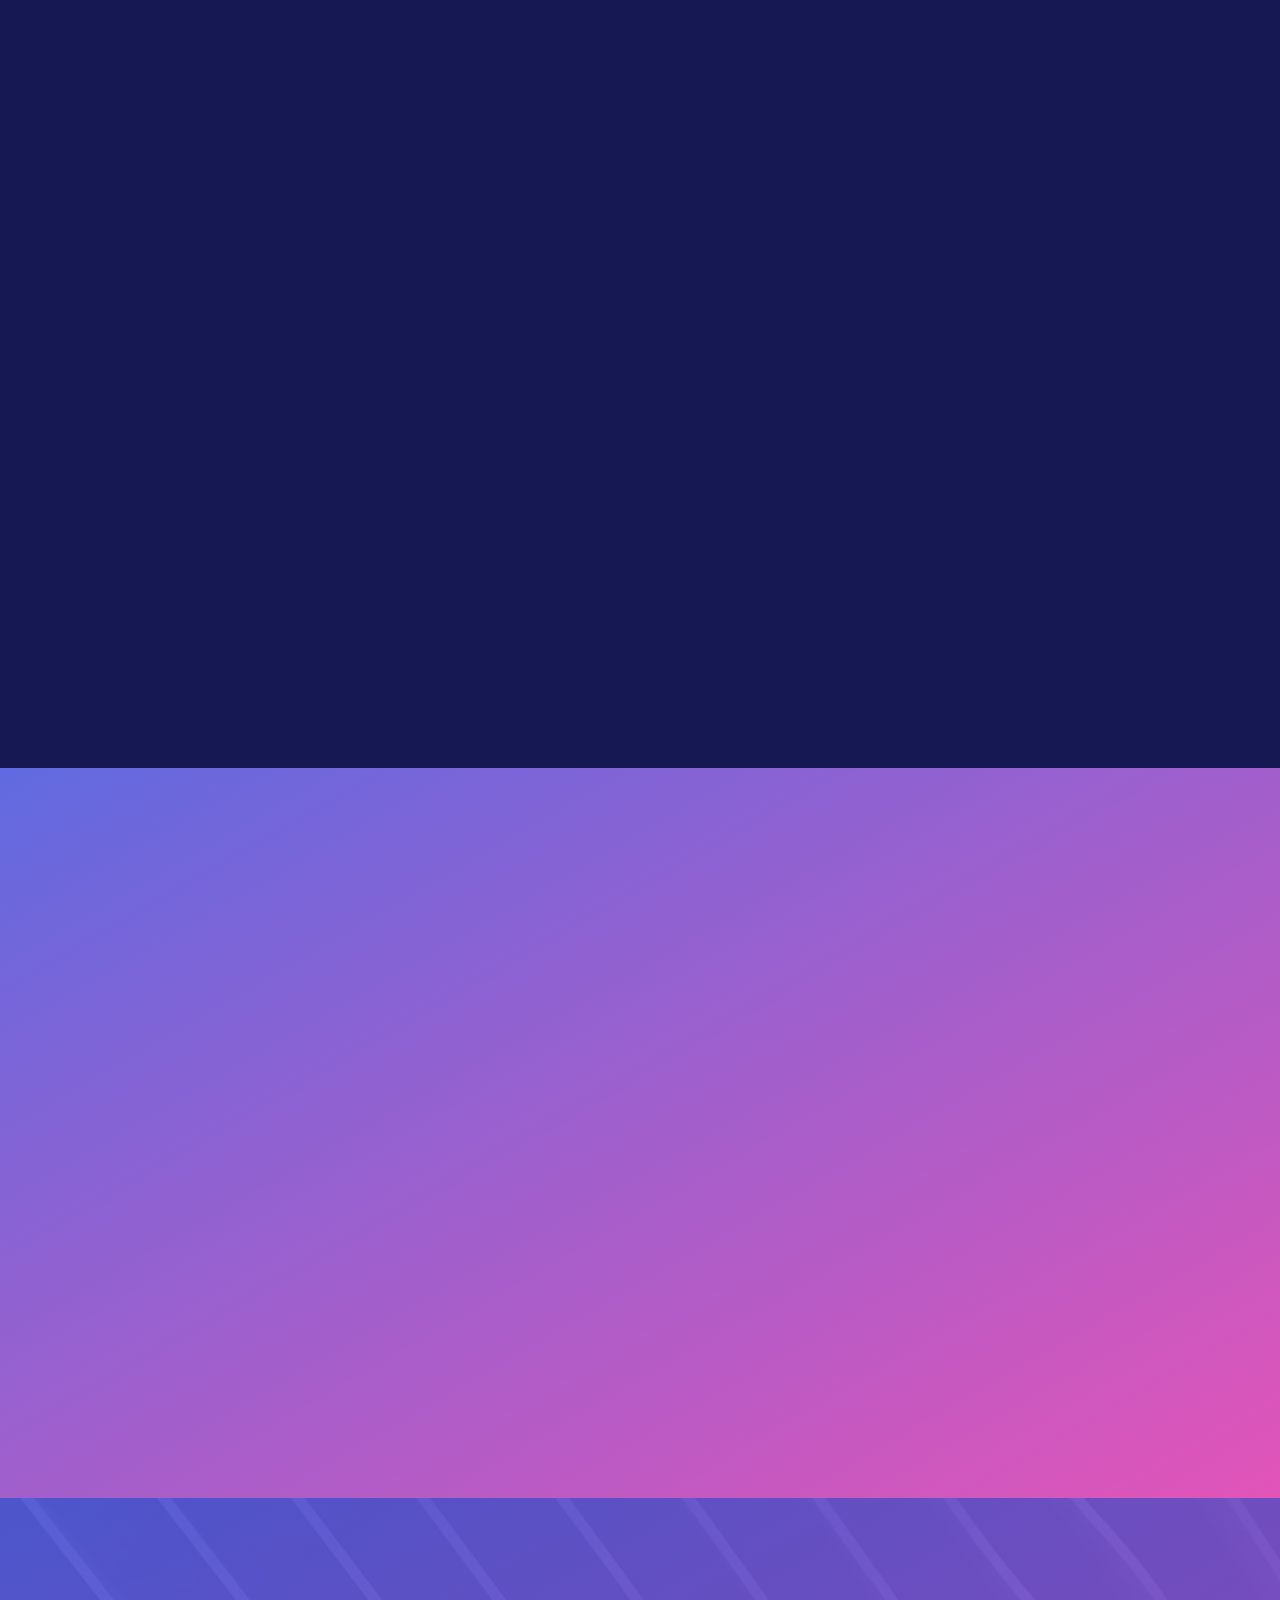
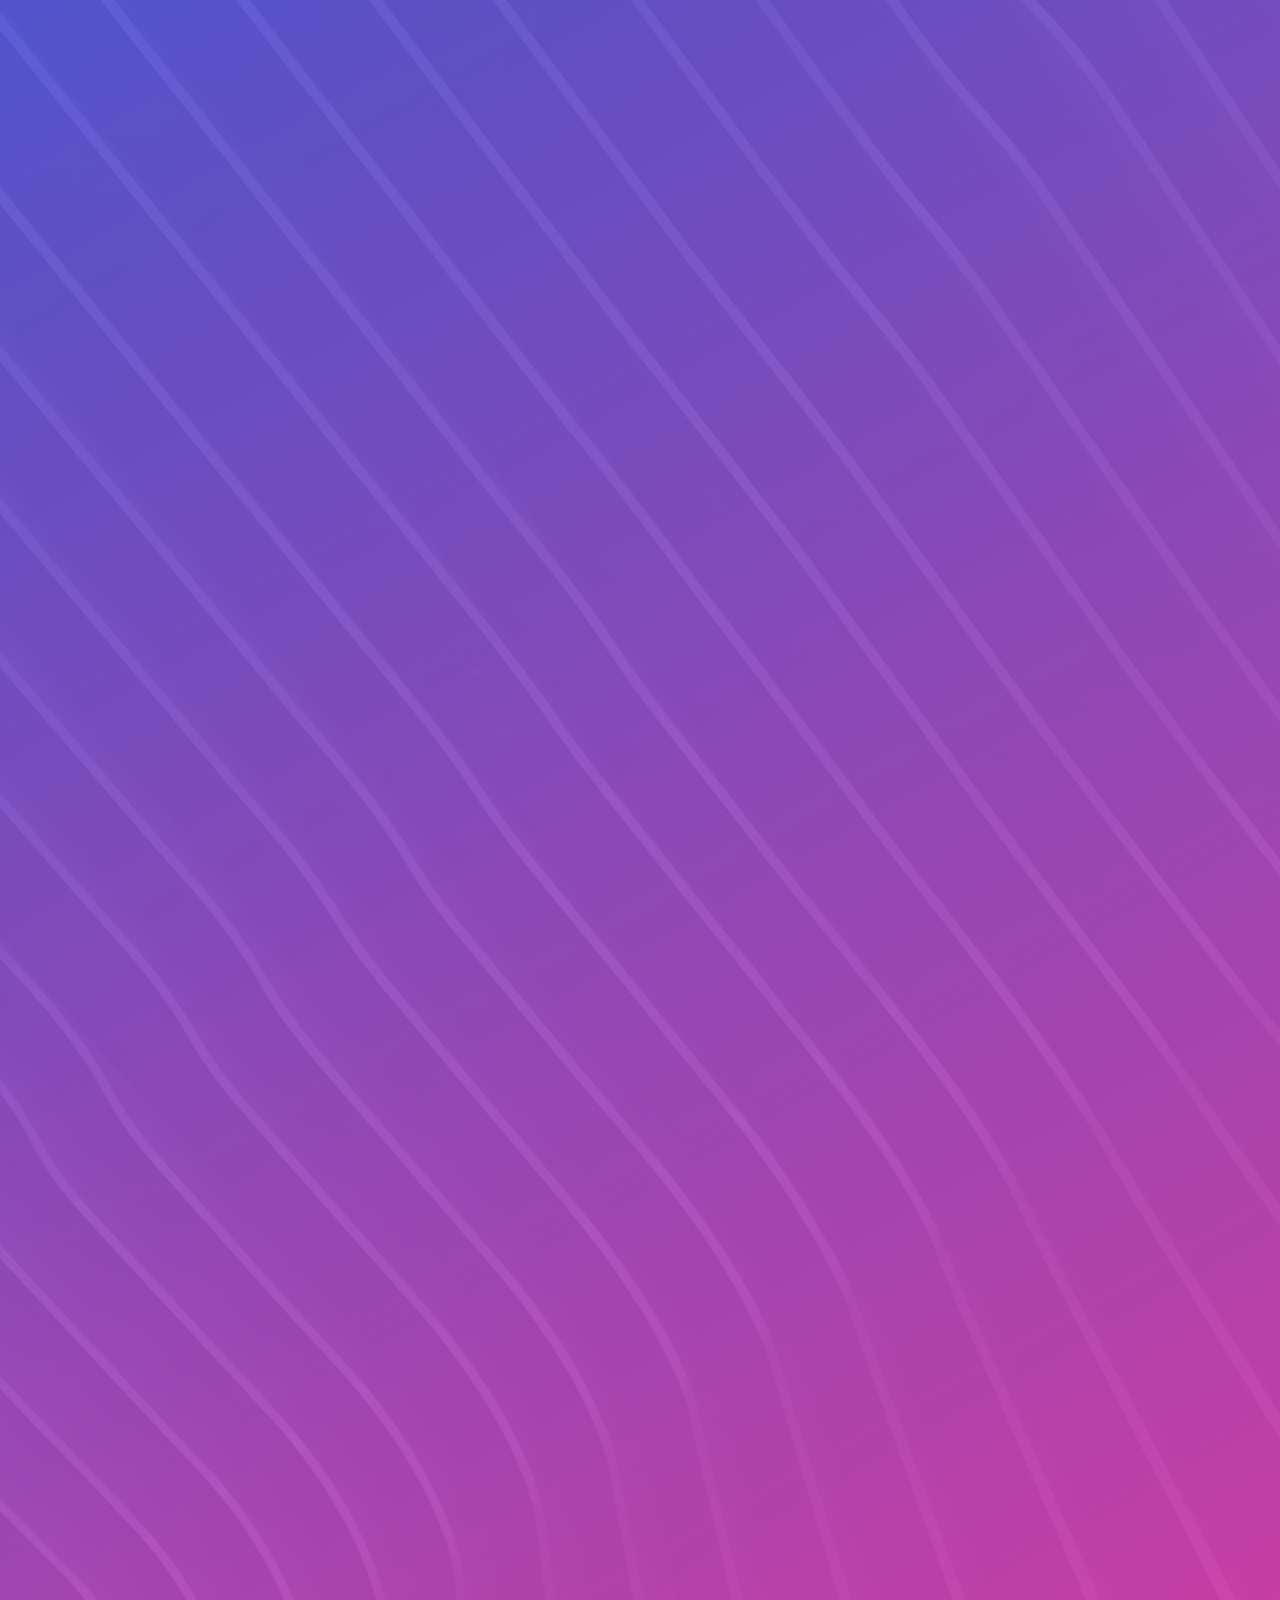
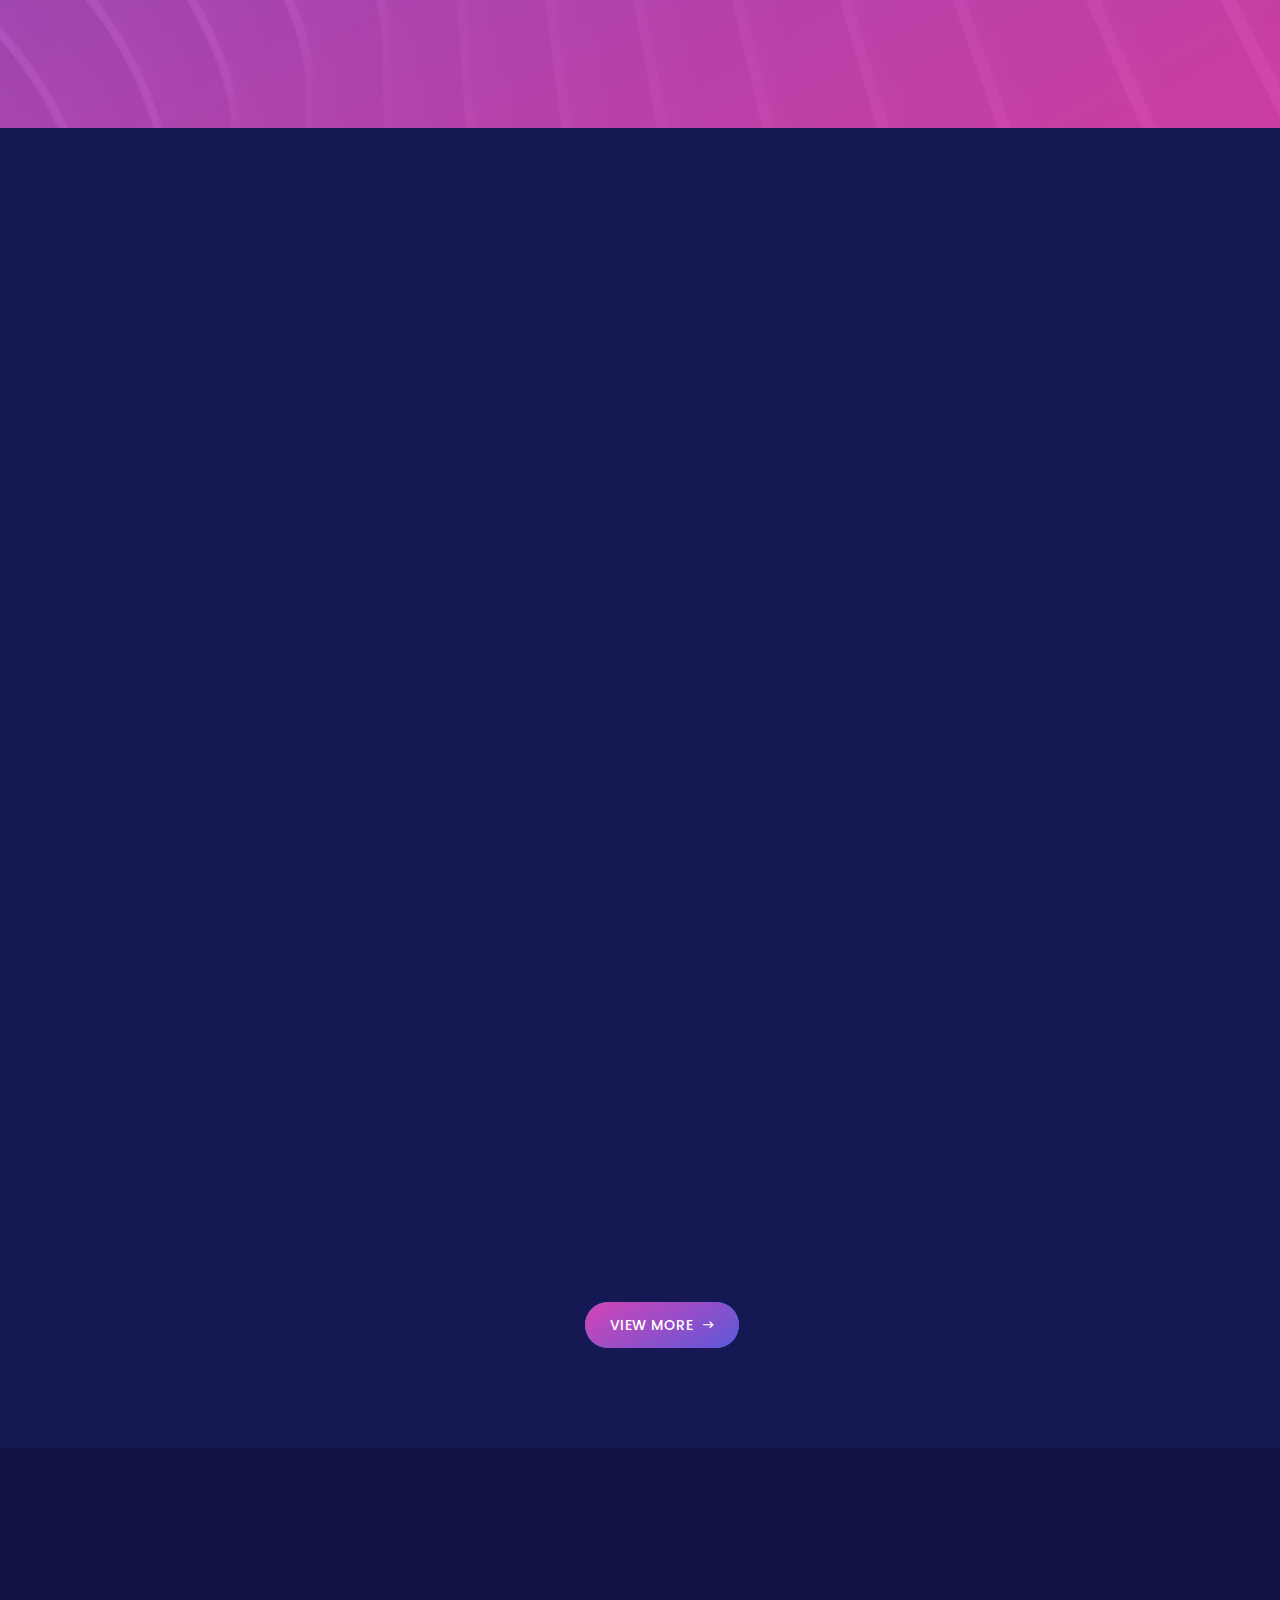
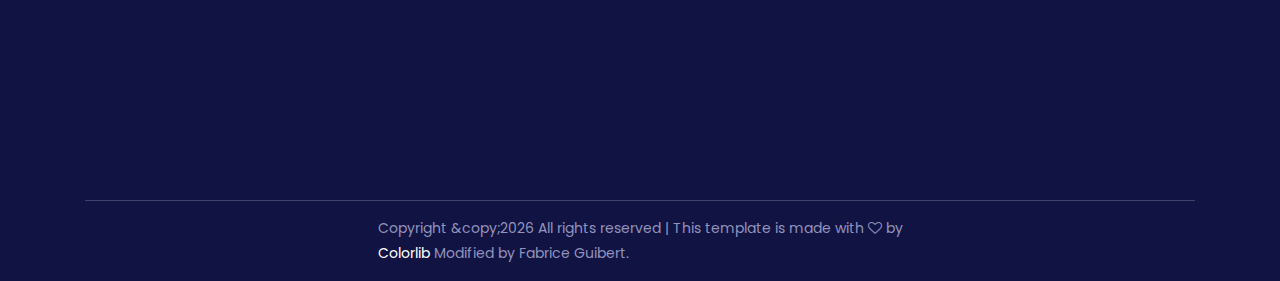
==== commit 19d32f9c: "Adjusting offer" ====
--- a/index.html
+++ b/index.html
@@ -208,7 +208,6 @@
                 <!-- Single Ticket Pricing Table -->
                 <div class="col-12 col-md-6 col-lg-4">
                     <div class="single-ticket-pricing-table active text-center mb-100 wow fadeInUp" data-wow-delay="300ms">
-                    	<h6 class="ticket-plan">Full week course</h6>
                         <h6 class="ticket-plan">EPFL student: CHF 100</h6>
                         <h6 class="ticket-plan">Other student: CHF 150</h6>
                         <!-- Ticket Icon -->
@@ -221,9 +220,8 @@
                             <p><i class="zmdi zmdi-check"></i> Four days of class</p>
                             <p><i class="zmdi zmdi-check"></i> One Coffee-break every day</p>
                             <p><i class="zmdi zmdi-check"></i> Speaker slides</p>
-							<p><i class="zmdi zmdi-check"></i> 2 ECTS credits</p>
-							<p><i class="zmdi zmdi-cross" style="color:#e30000;"></i> Accomodation</p>
-							<p><i class="zmdi zmdi-cross" style="color:#e30000;"></i> Meals</p>
+			    <p><i class="zmdi zmdi-check"></i> 2 ECTS credits</p>
+                            <p><i class="zmdi zmdi-check"></i> Wednesday dinner</p>
                         </div>
                     </div>
                 </div>
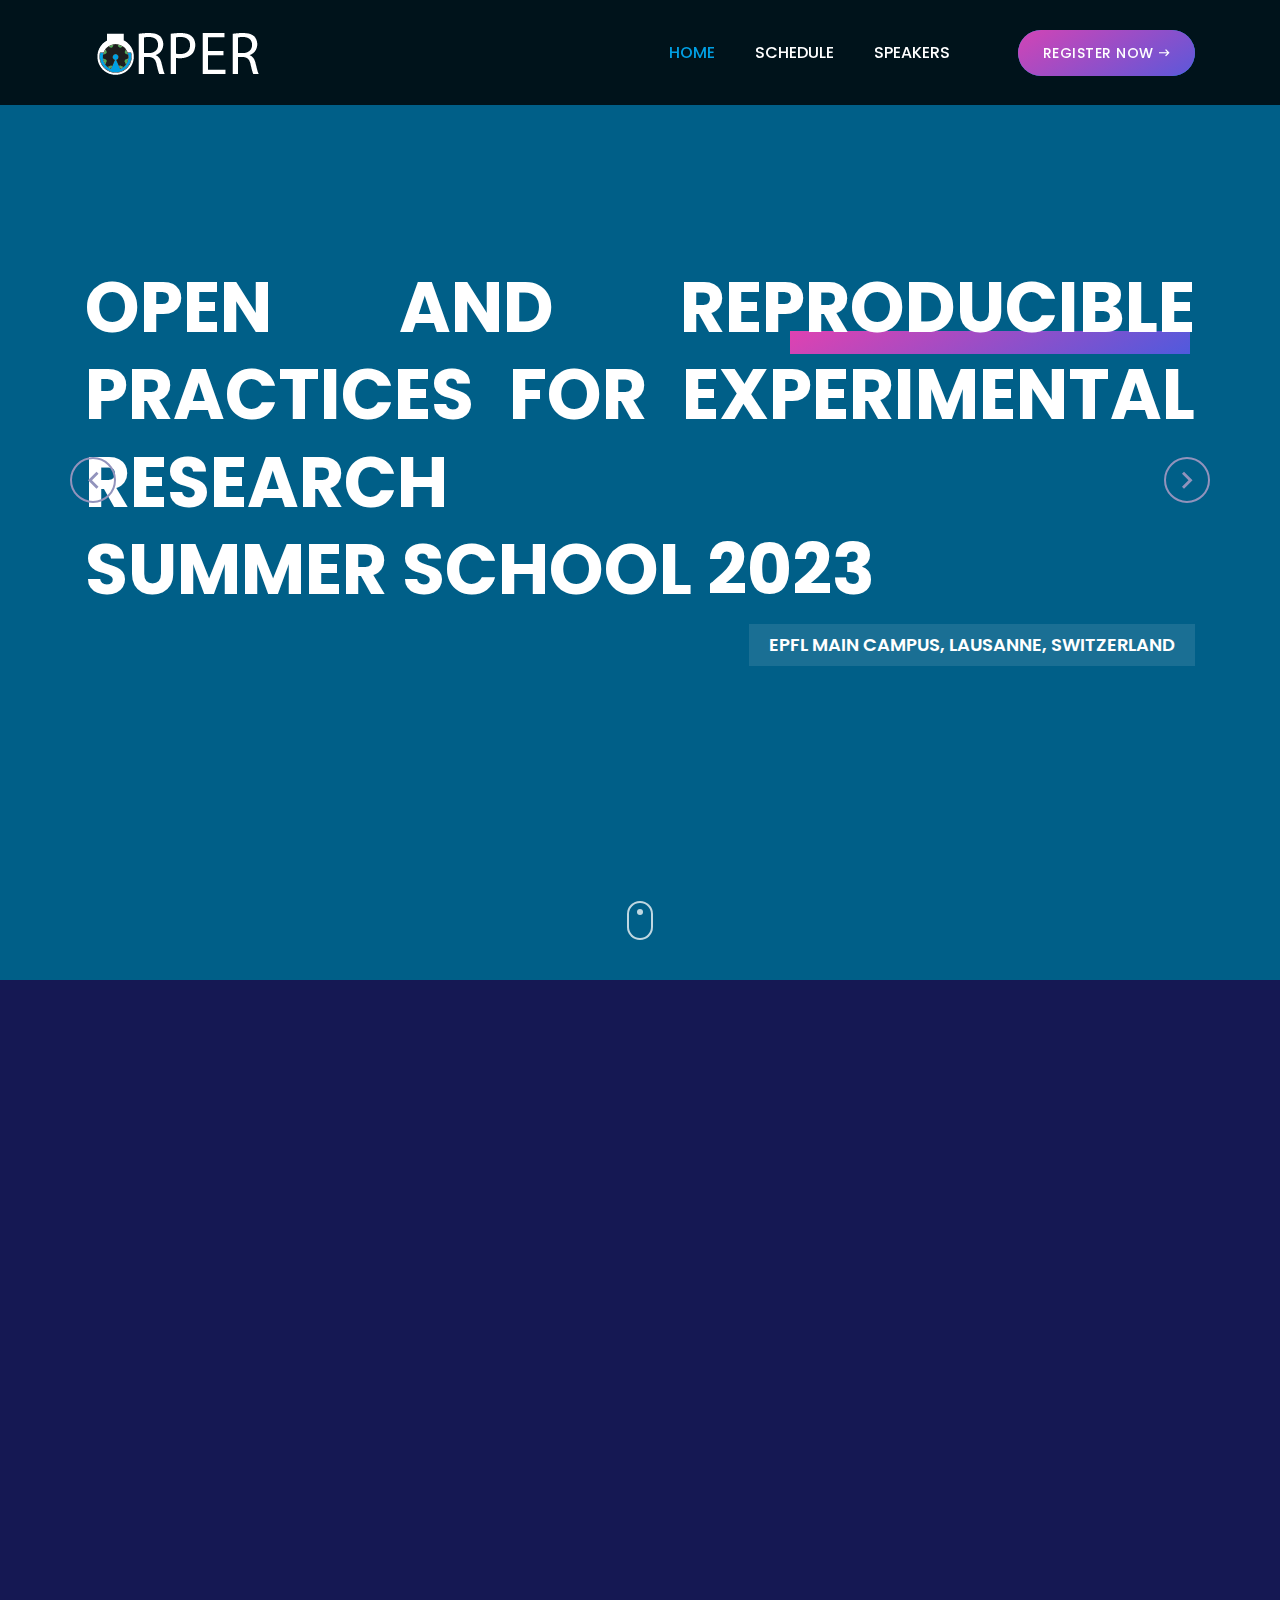
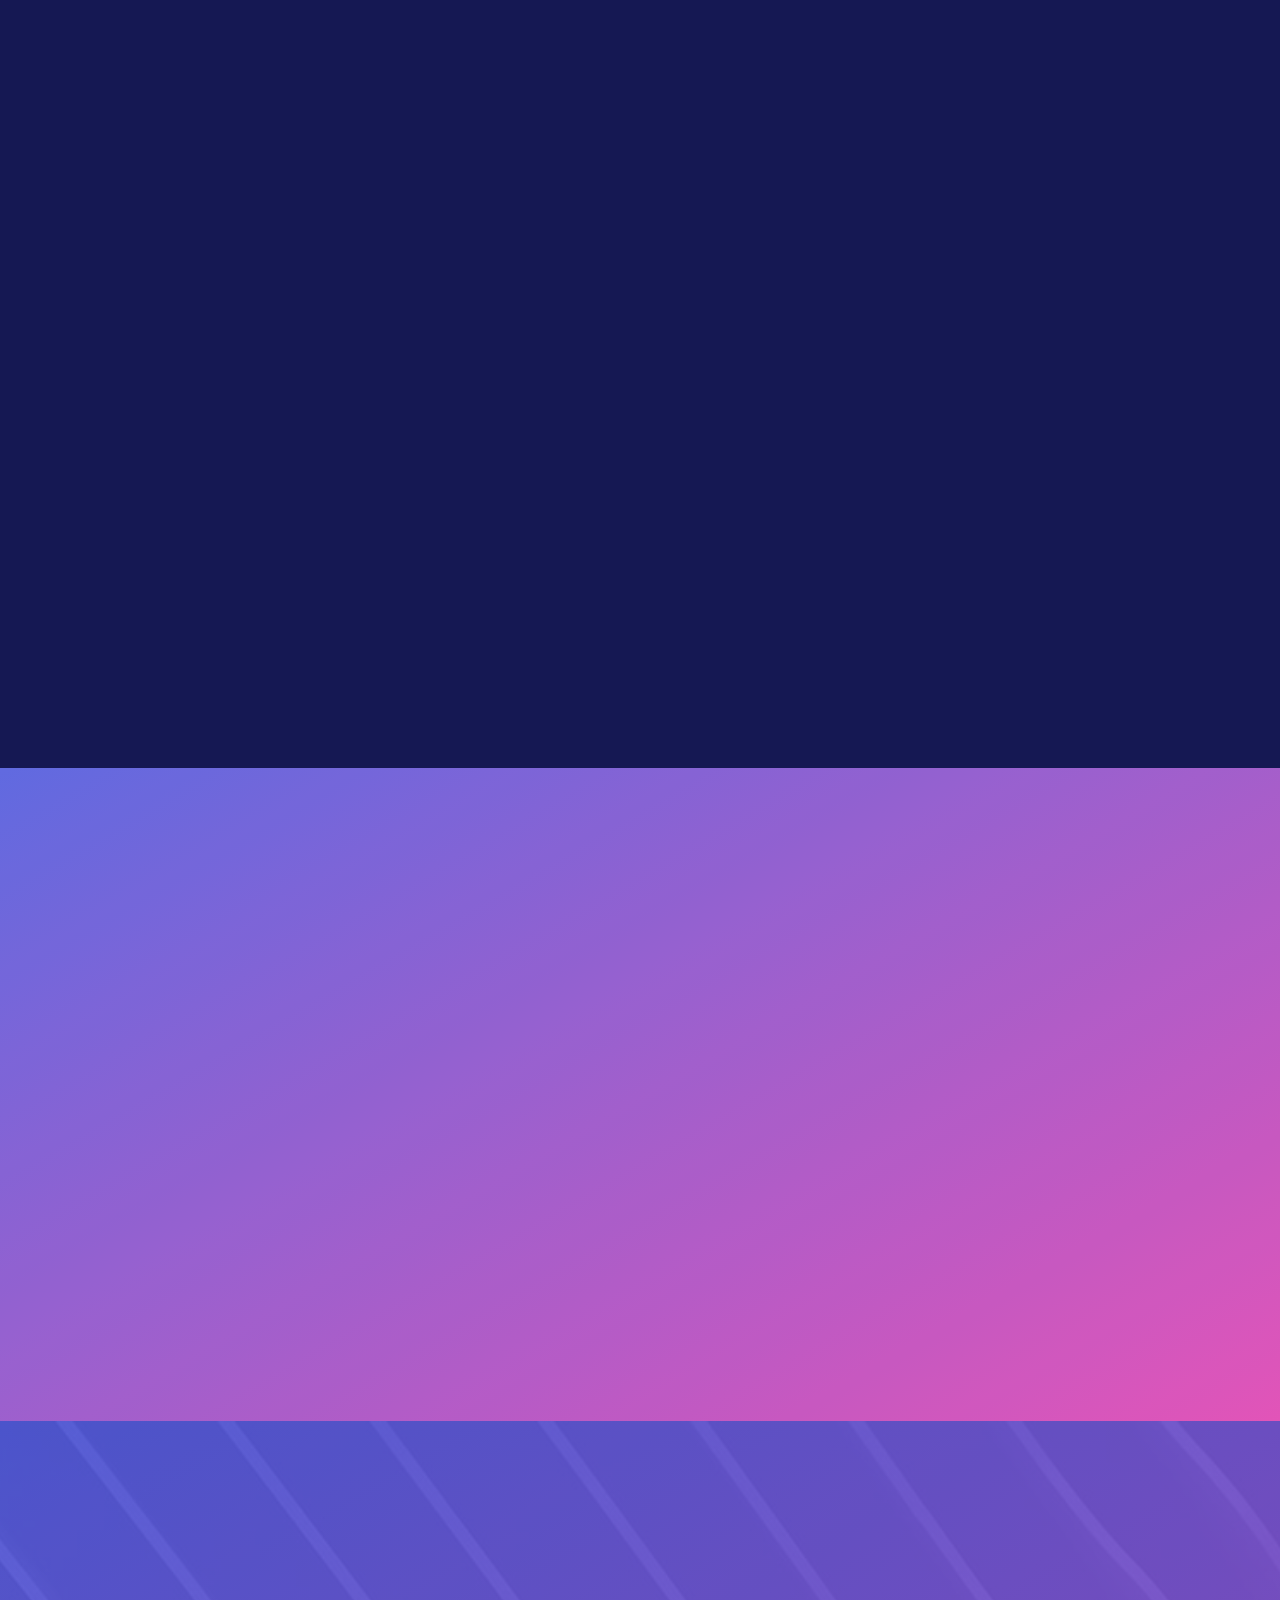
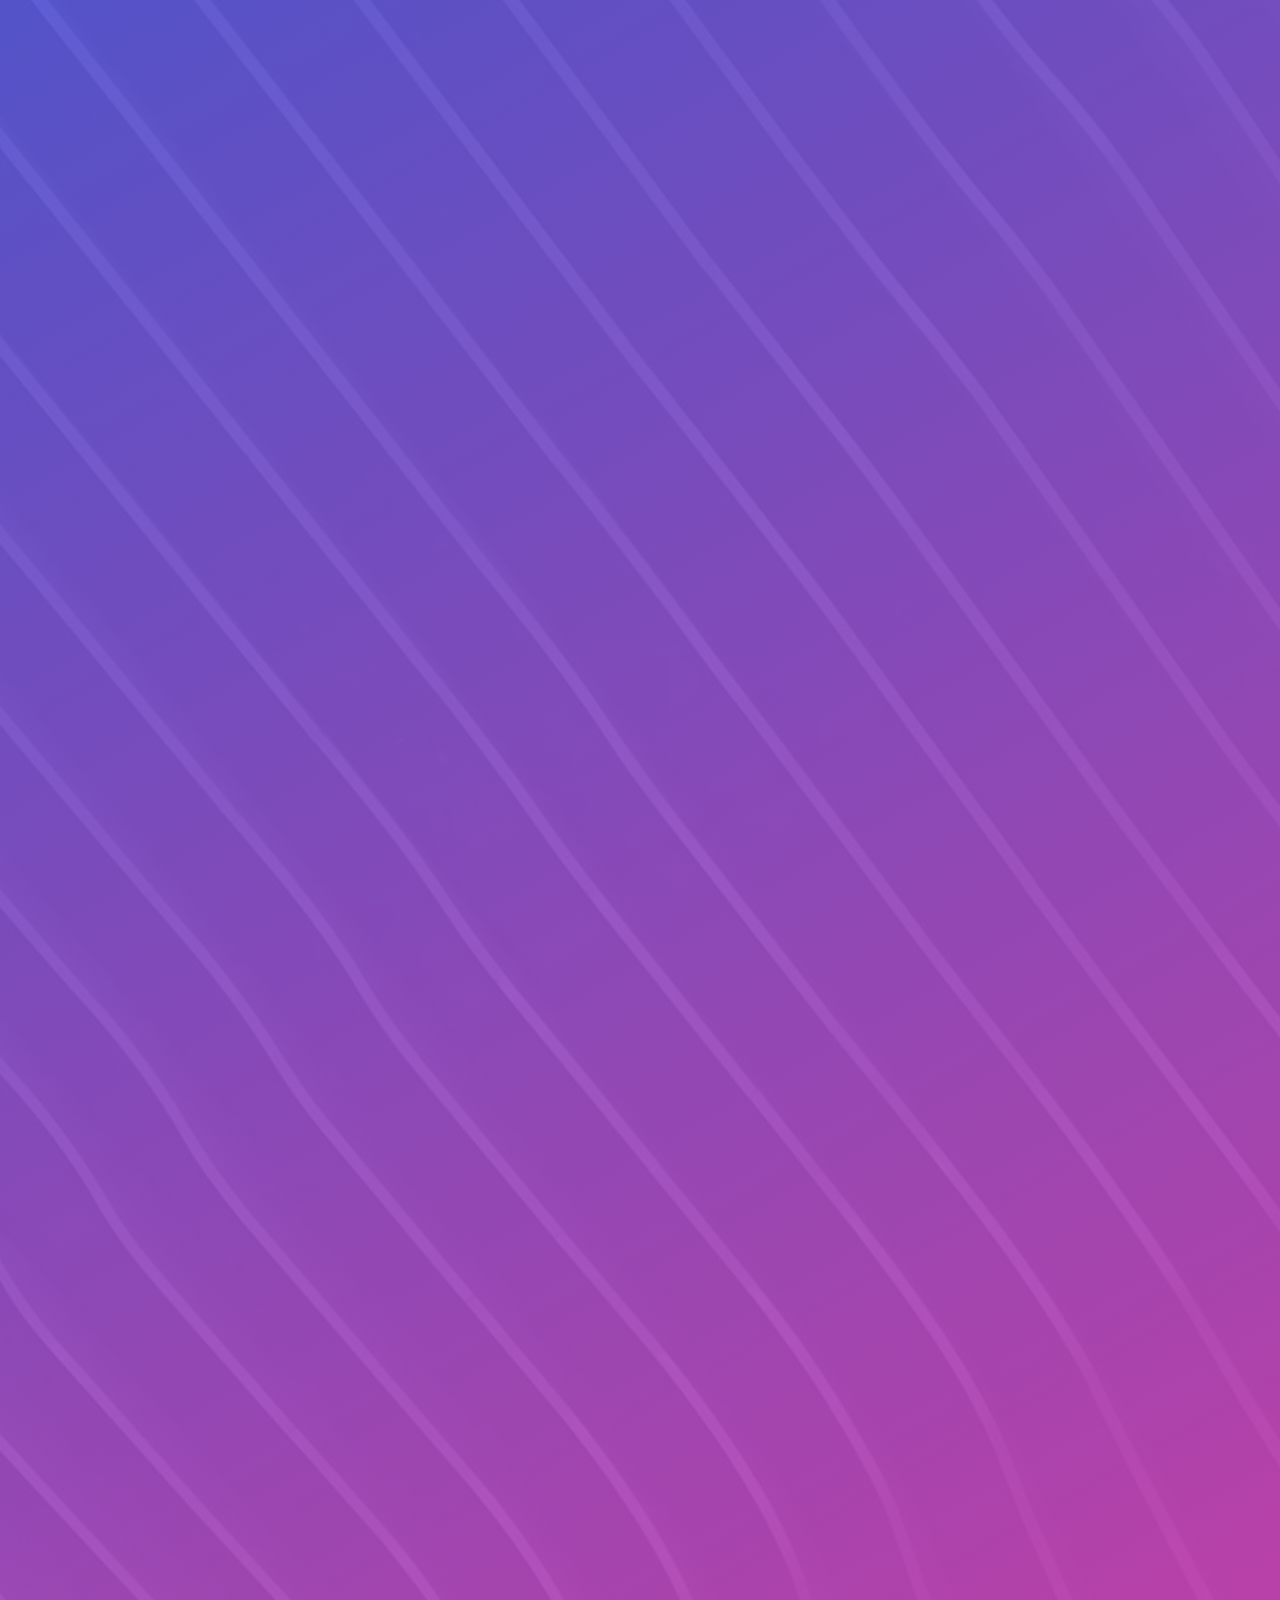
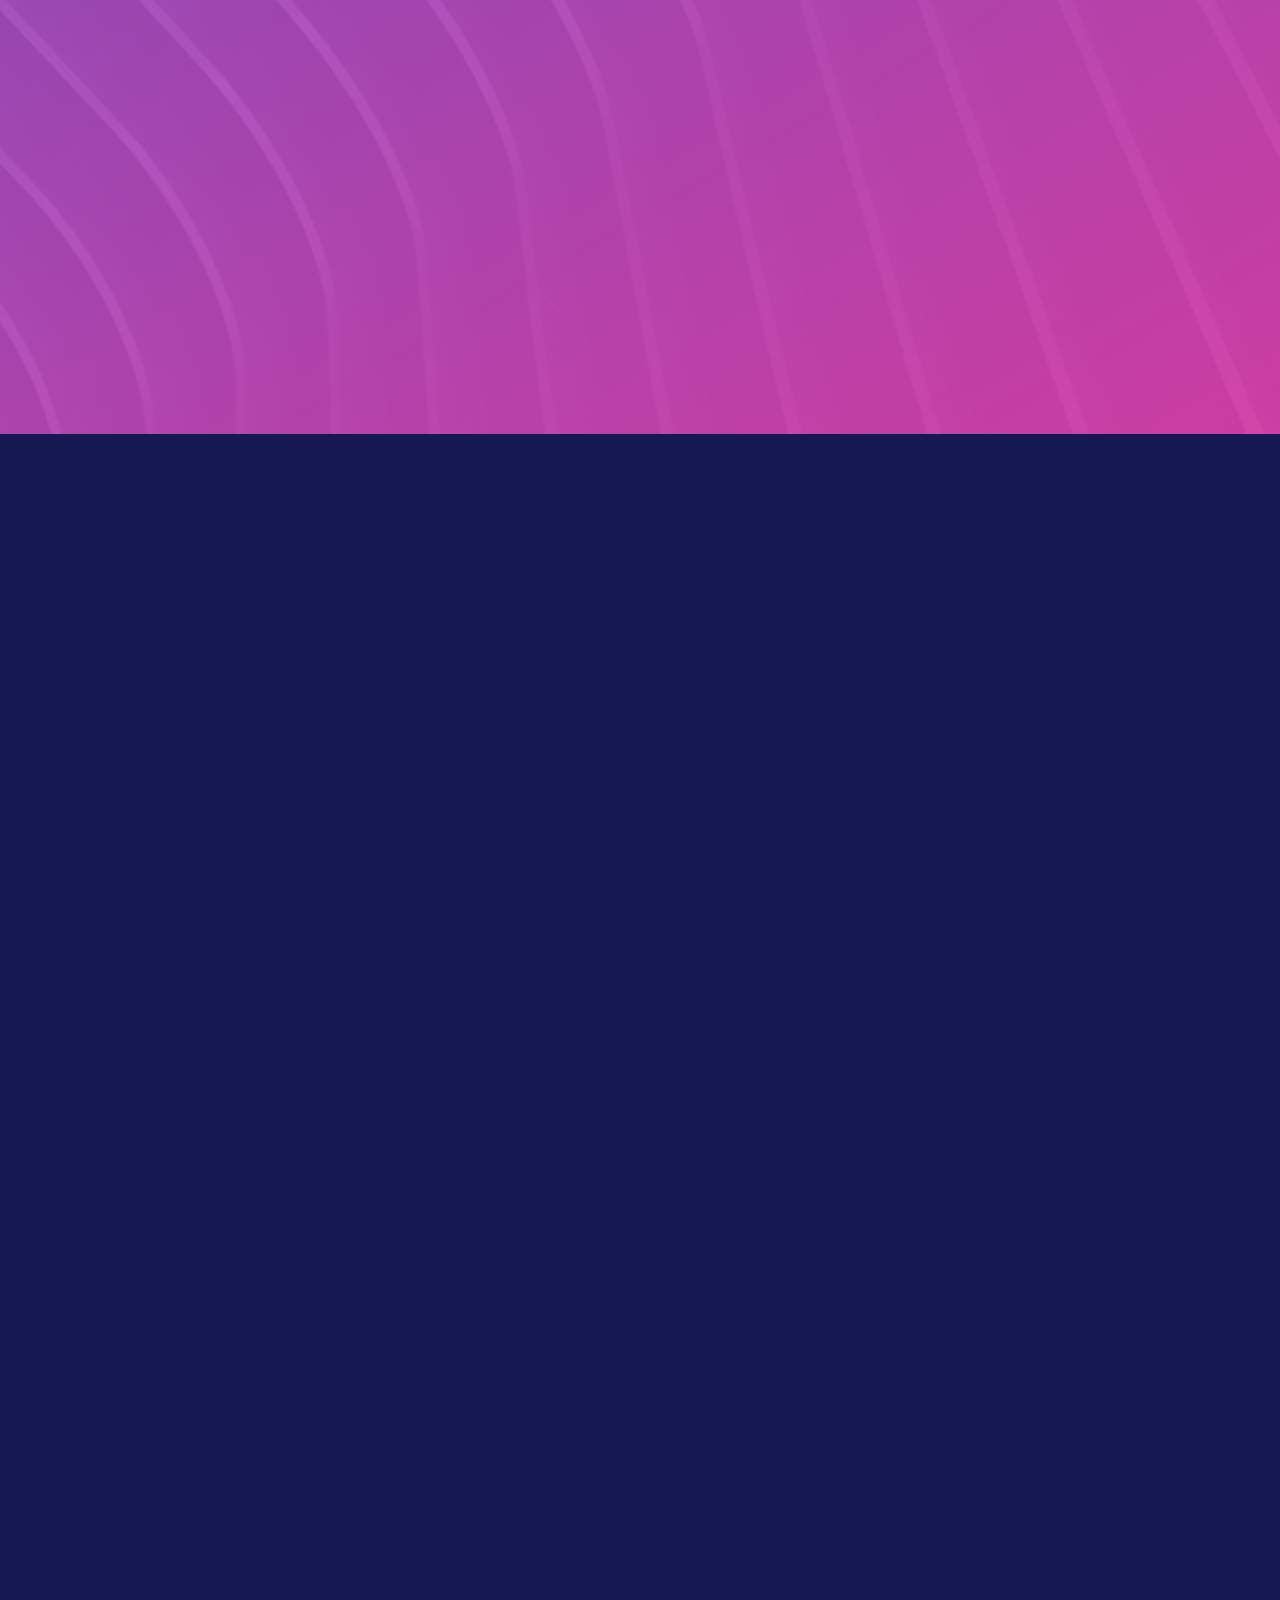
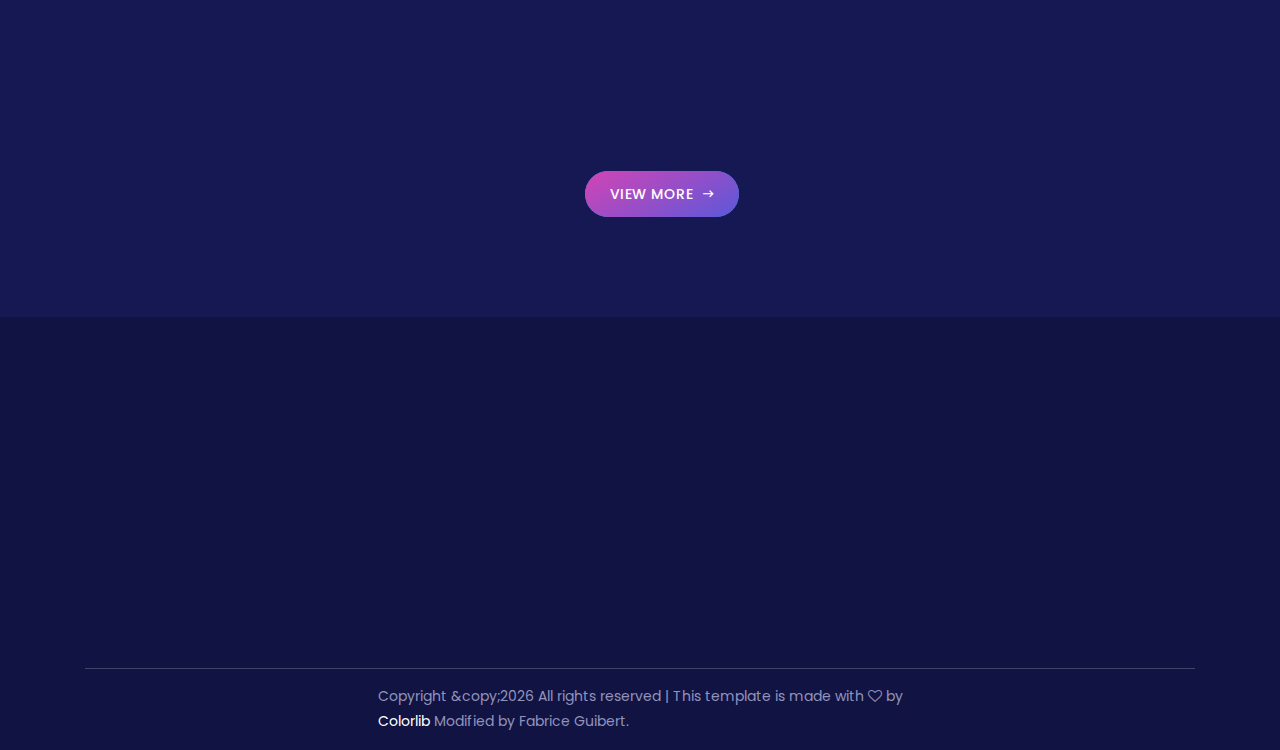
==== commit 7eec8c26: "Updated uniform fee" ====
--- a/index.html
+++ b/index.html
@@ -182,7 +182,7 @@
 
                     <div class="col-12 col-md-9">
                         <div class="countdown-timer mb-100 wow fadeInUp" data-wow-delay="300ms">
-                            <div id="clock" date="2023/09/11""></div>
+                            <div id="clock" date="2023/10/11""></div>
                         </div>
                     </div>
                 </div>
@@ -208,8 +208,8 @@
                 <!-- Single Ticket Pricing Table -->
                 <div class="col-12 col-md-6 col-lg-4">
                     <div class="single-ticket-pricing-table active text-center mb-100 wow fadeInUp" data-wow-delay="300ms">
-                        <h6 class="ticket-plan">EPFL student: CHF 100</h6>
-                        <h6 class="ticket-plan">Other student: CHF 150</h6>
+                        <h6 class="ticket-plan">Registration fee: CHF 100</h6>
+                        <!--<h6 class="ticket-plan">Other student: CHF 150</h6>-->
                         <!-- Ticket Icon -->
                         <div class="ticket-icon">
                             <img src="img/core-img/p2.png" alt="">
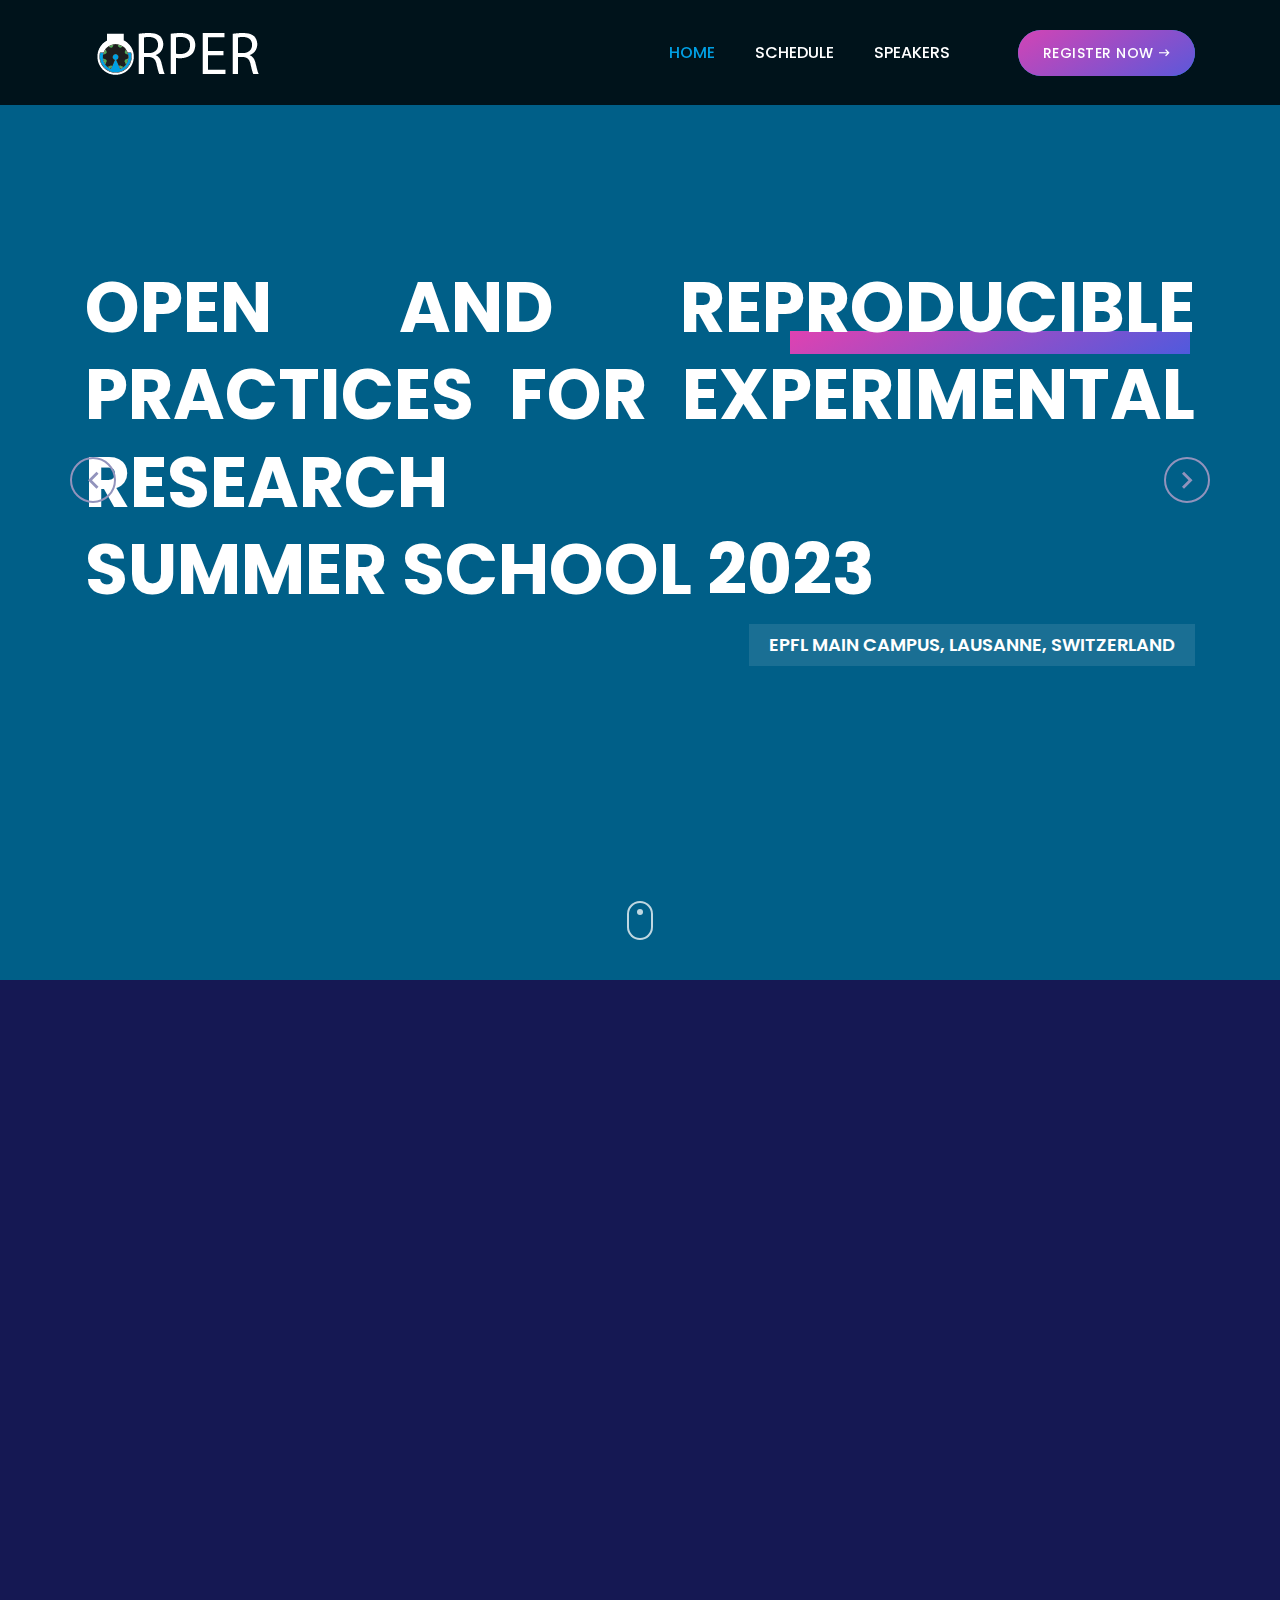
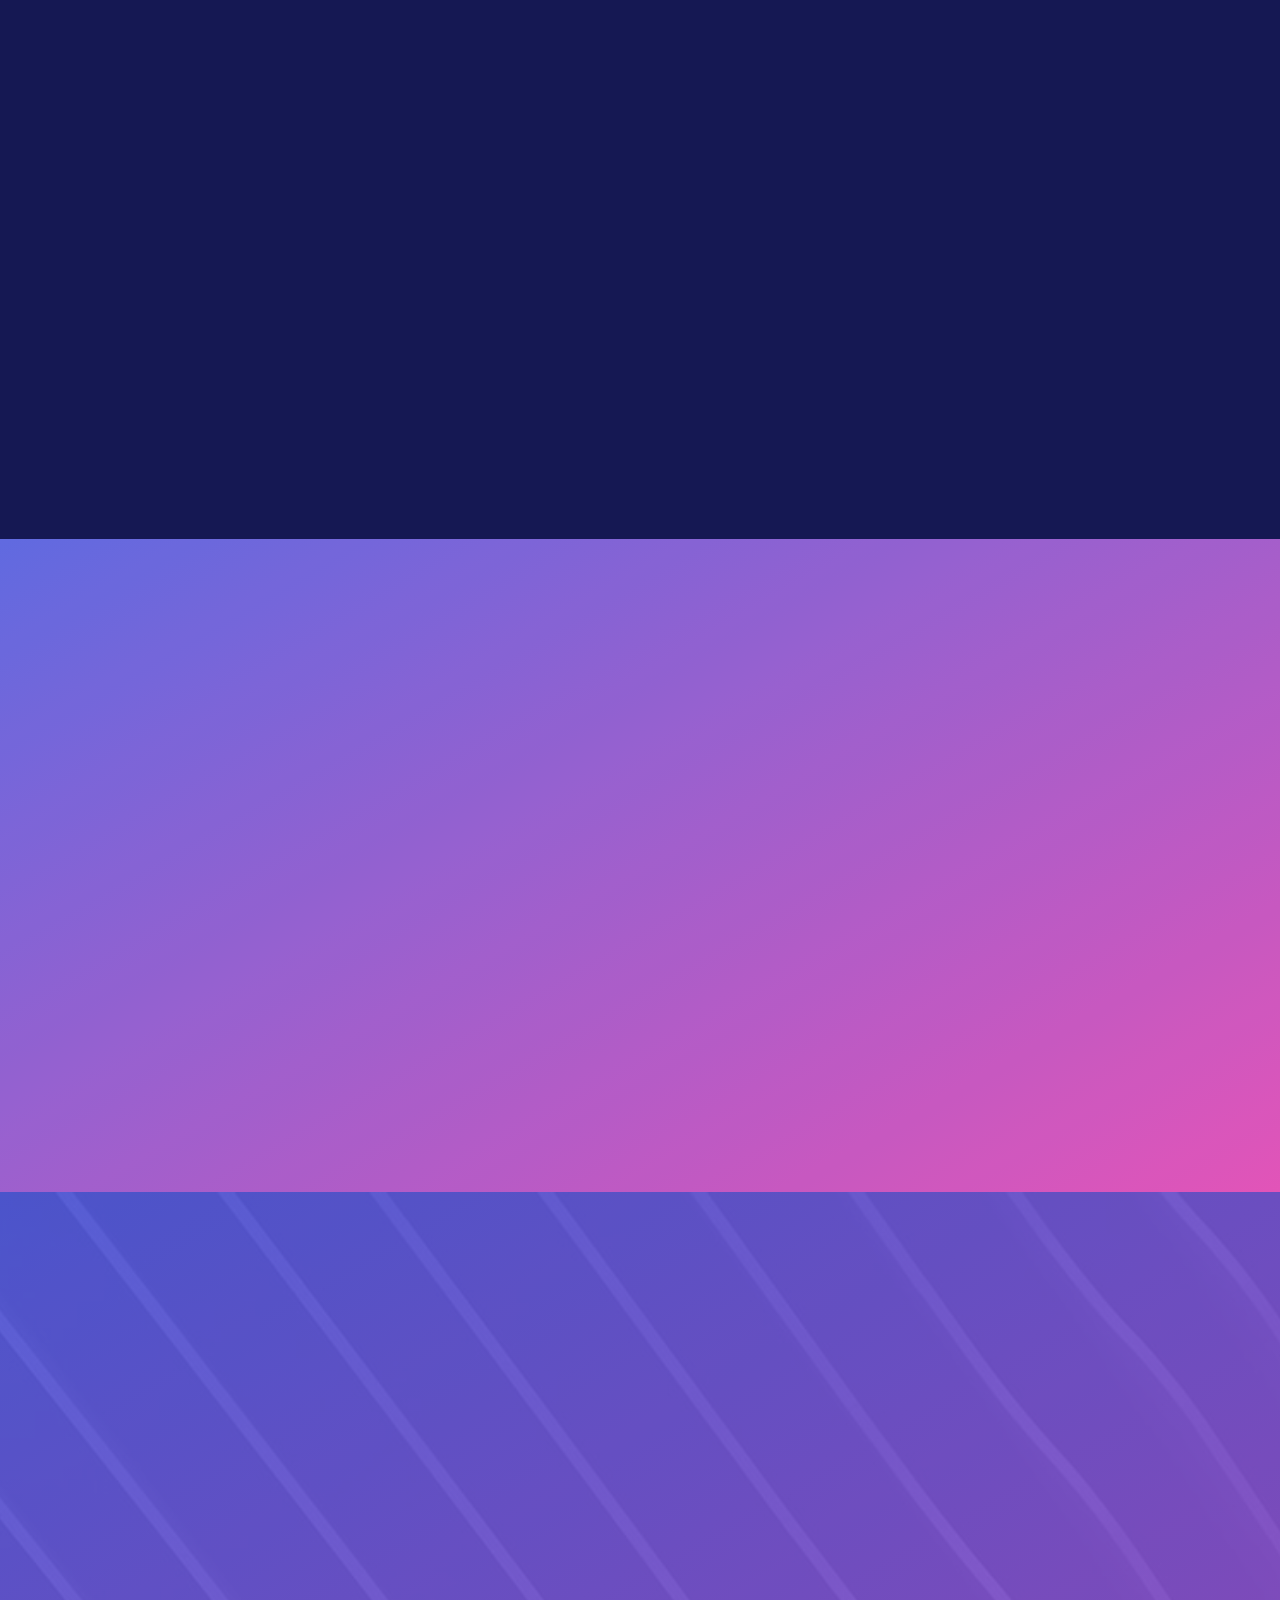
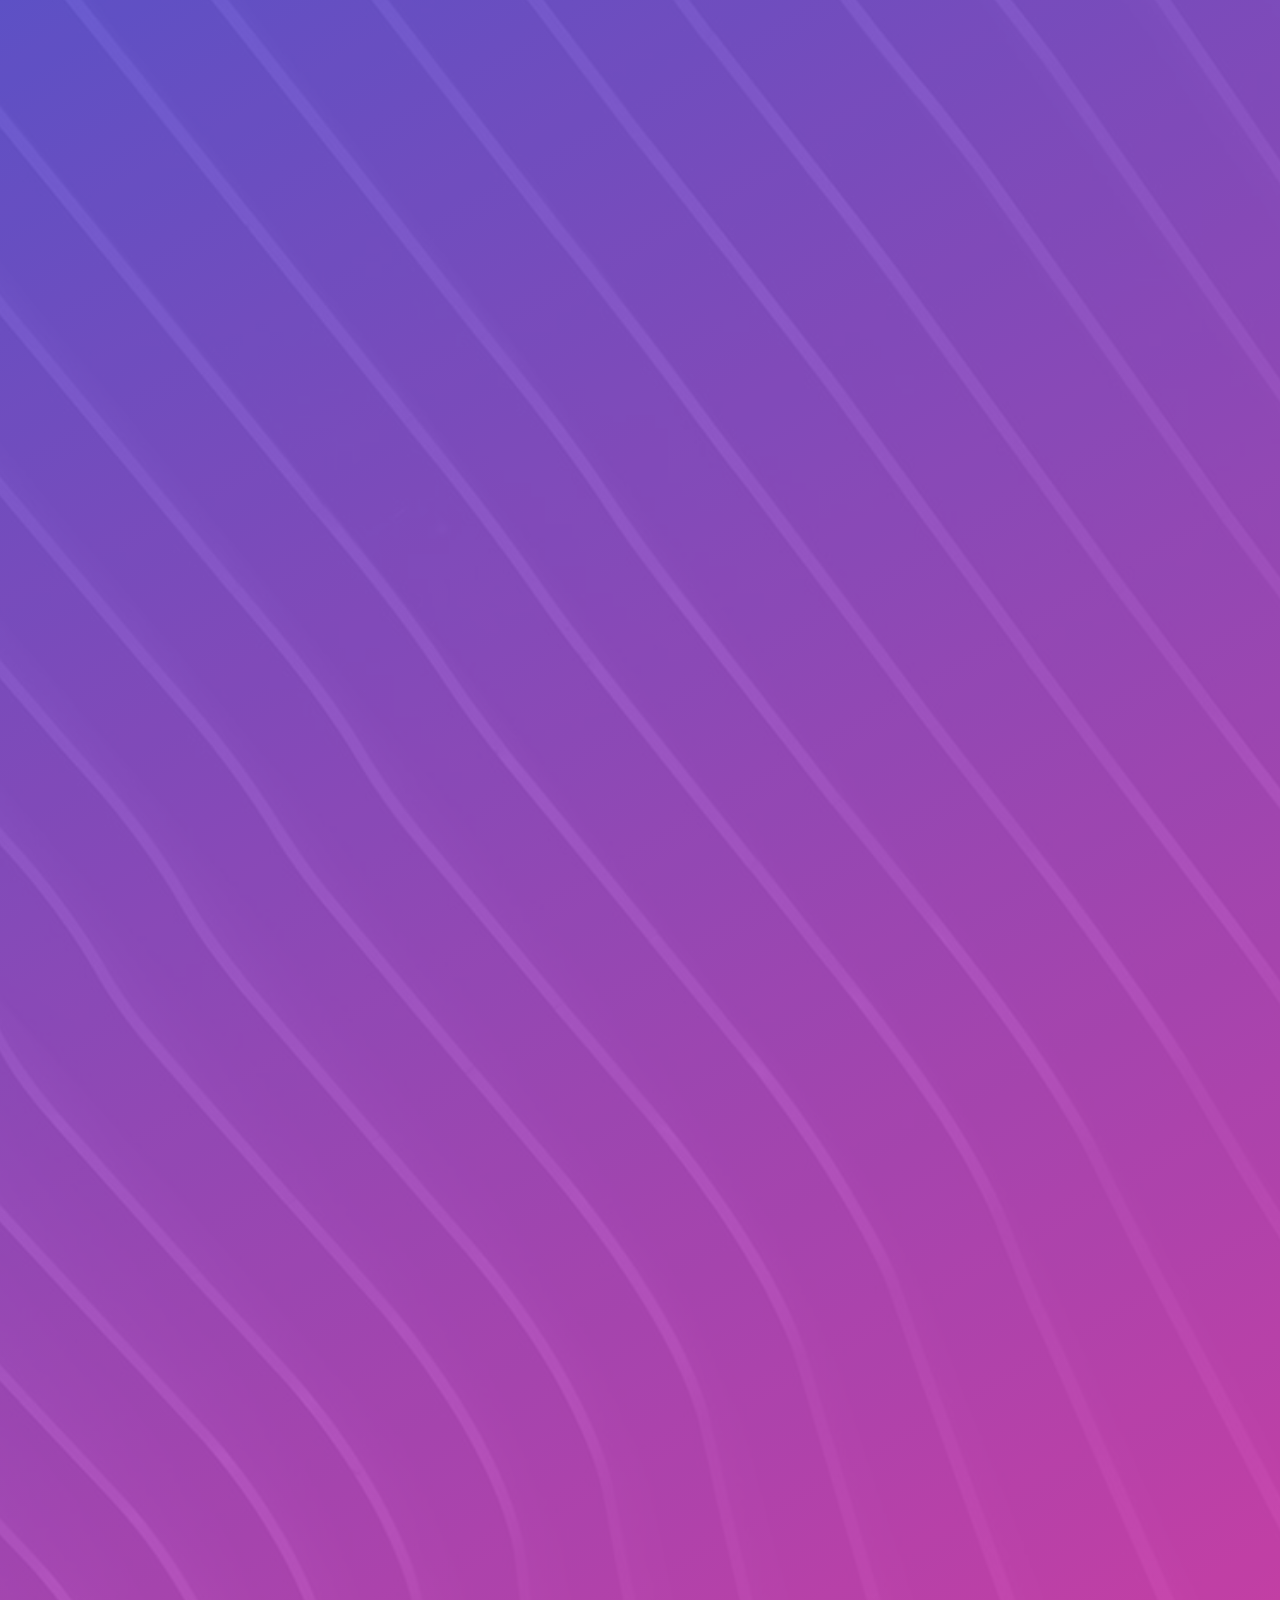
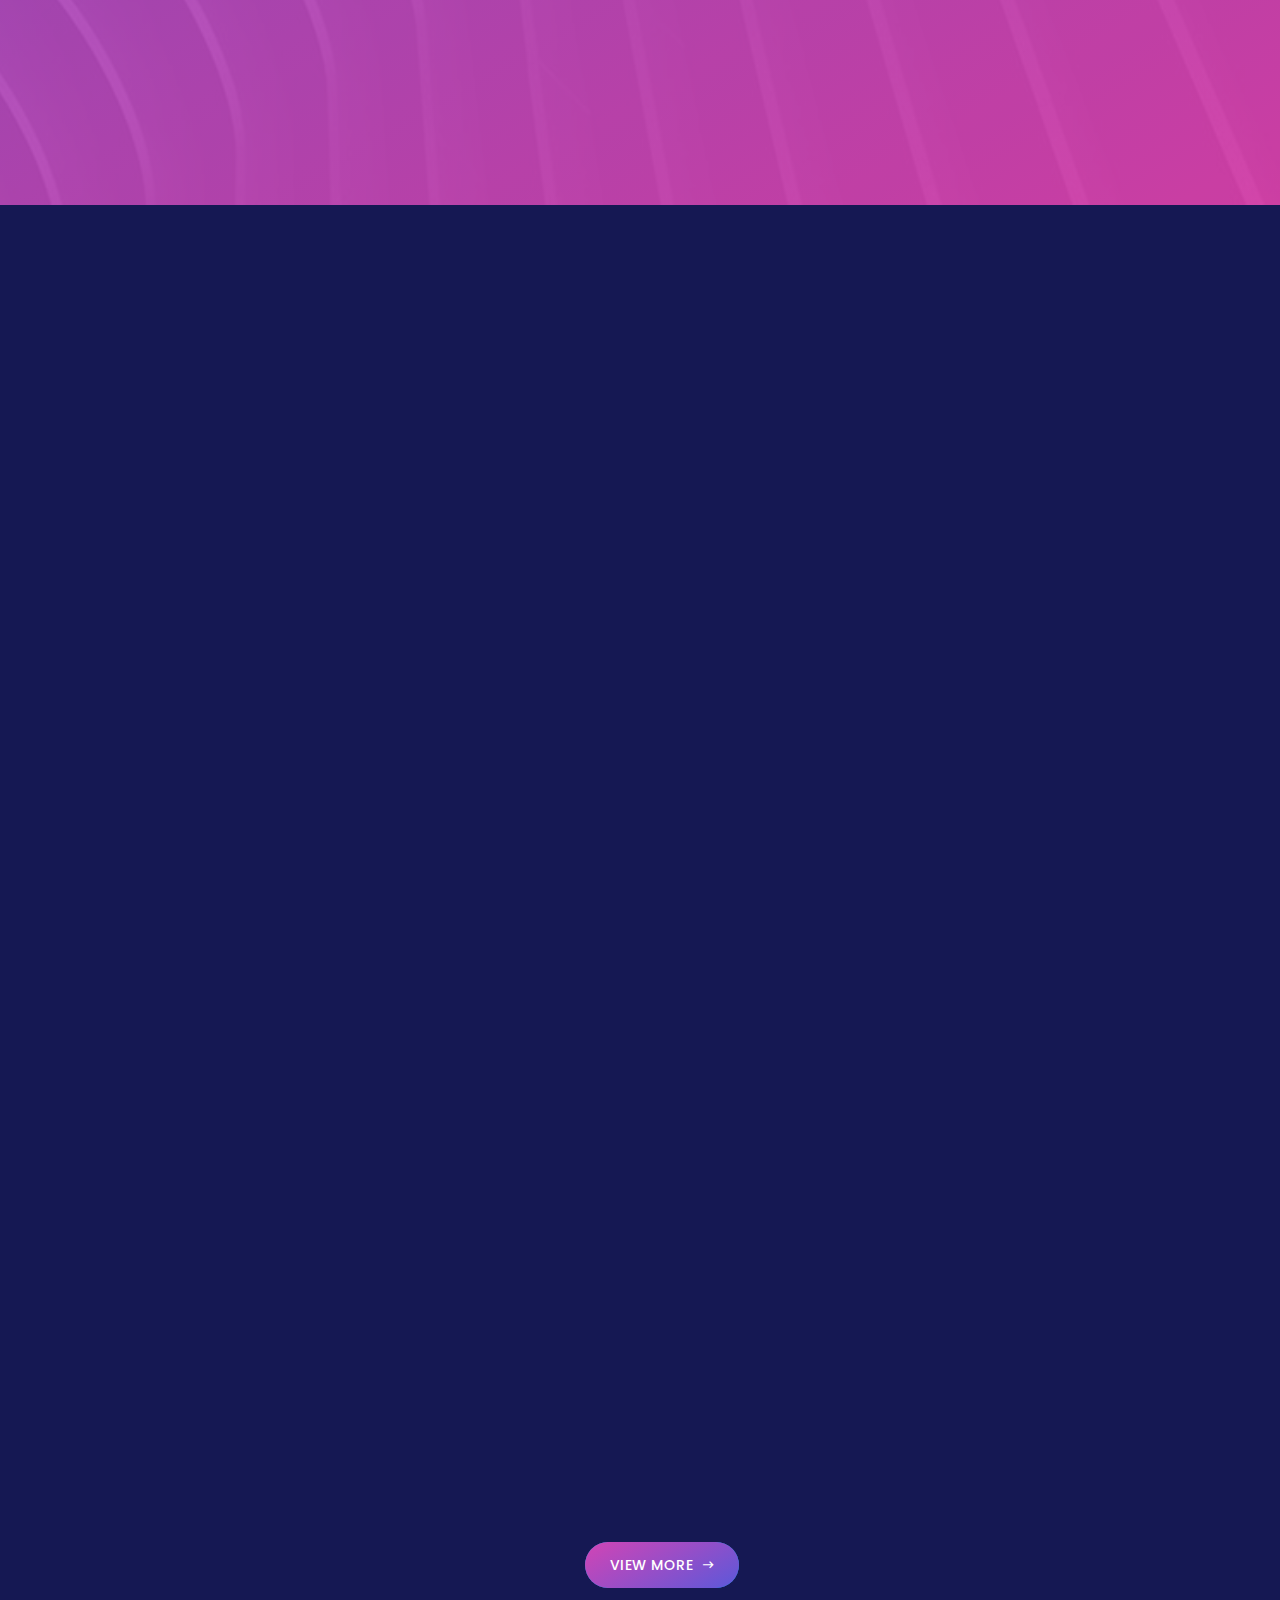
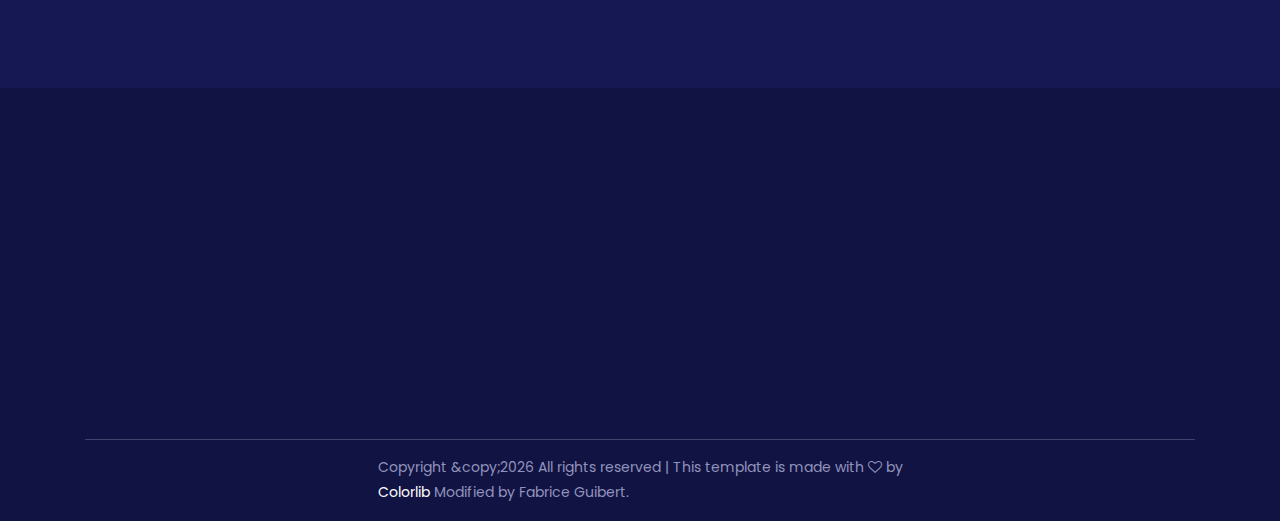
==== commit 6b4a4418: "Removed buggy countdown" ====
--- a/index.html
+++ b/index.html
@@ -169,11 +169,11 @@
 
 
         <!-- Counter Up Area -->
+        <!--
         <div class="countdown-up-area">
             <div class="container">
                 <div class="row align-items-center">
                     <div class="col-12 col-md-3">
-                        <!-- Countdown Text -->
                         <div class="countdown-content-text mb-100 wow fadeInUp" data-wow-delay="300ms">
                             <h6>Summer School Date</h6>
                             <h4>Count Every Second Until the Event</h4>
@@ -188,6 +188,7 @@
                 </div>
             </div>
         </div>
+        -->
     </section>
     <!-- About Us And Countdown Area End -->
     
